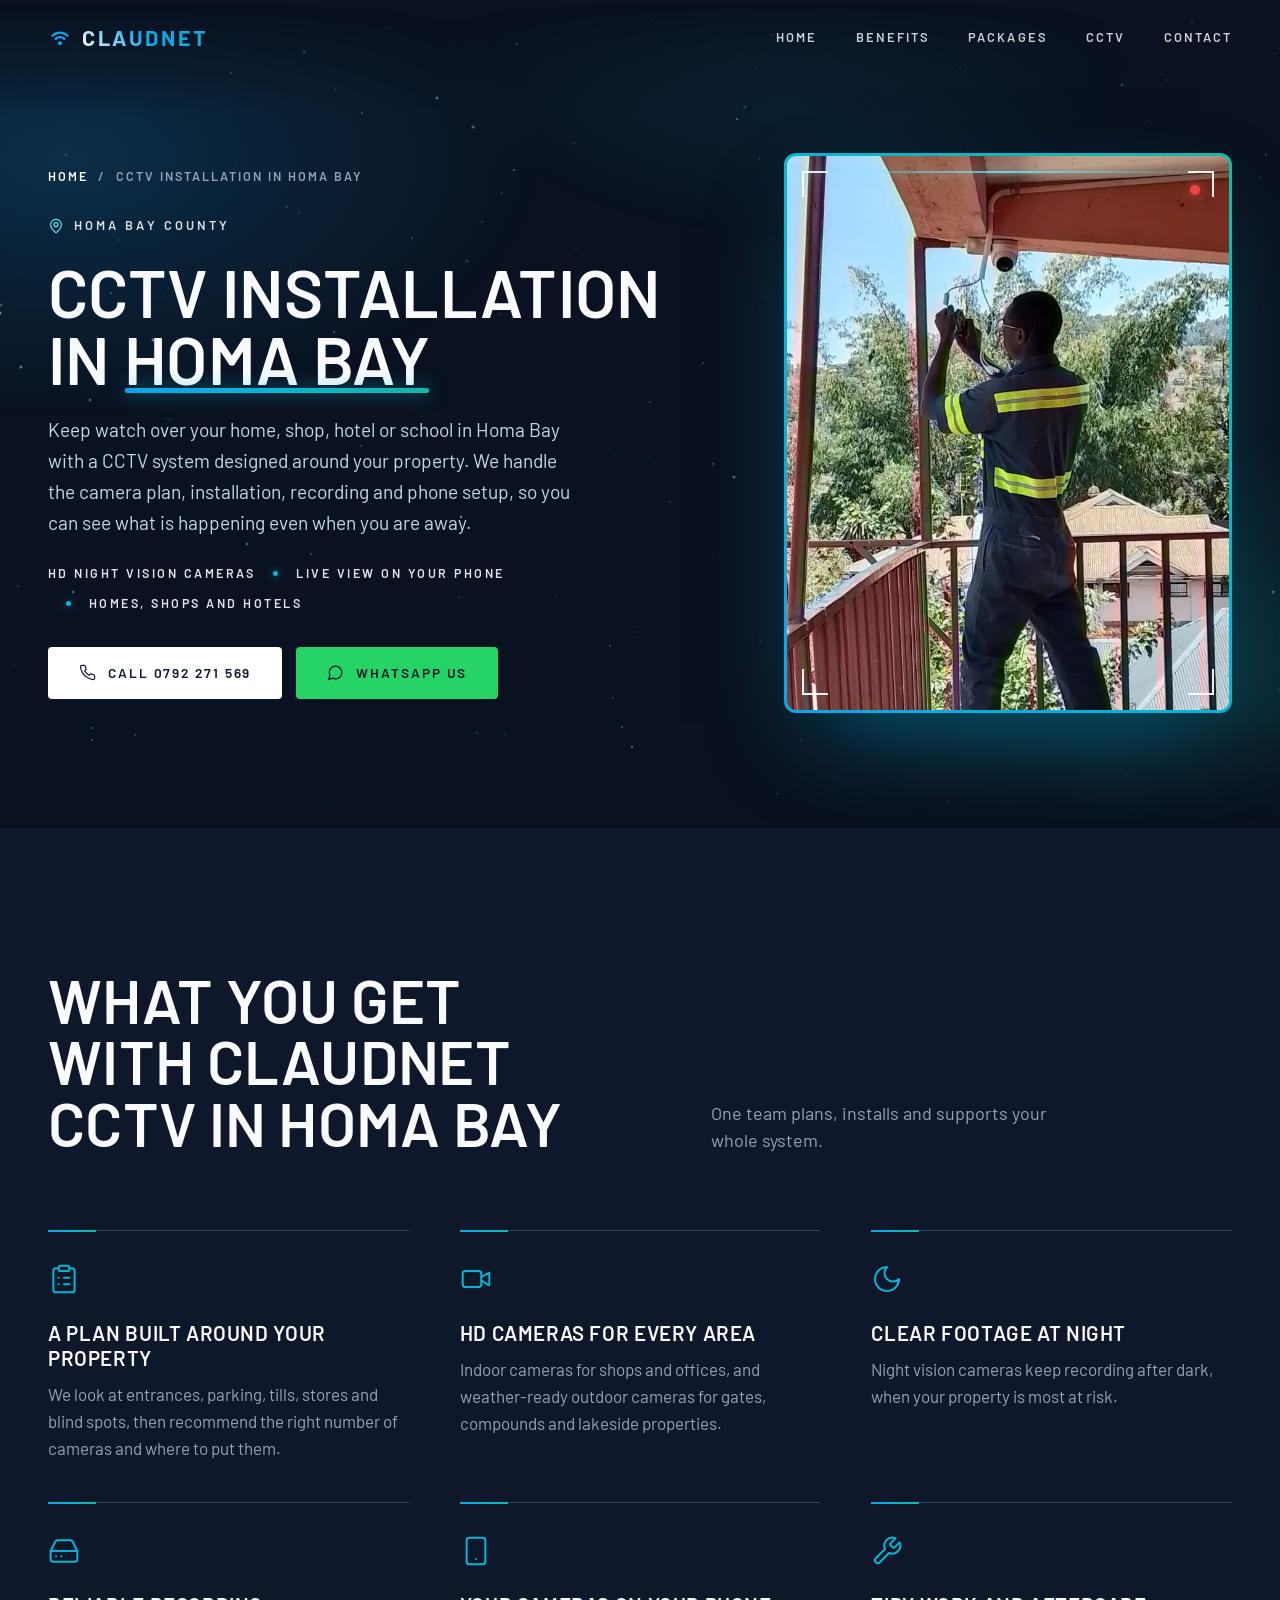
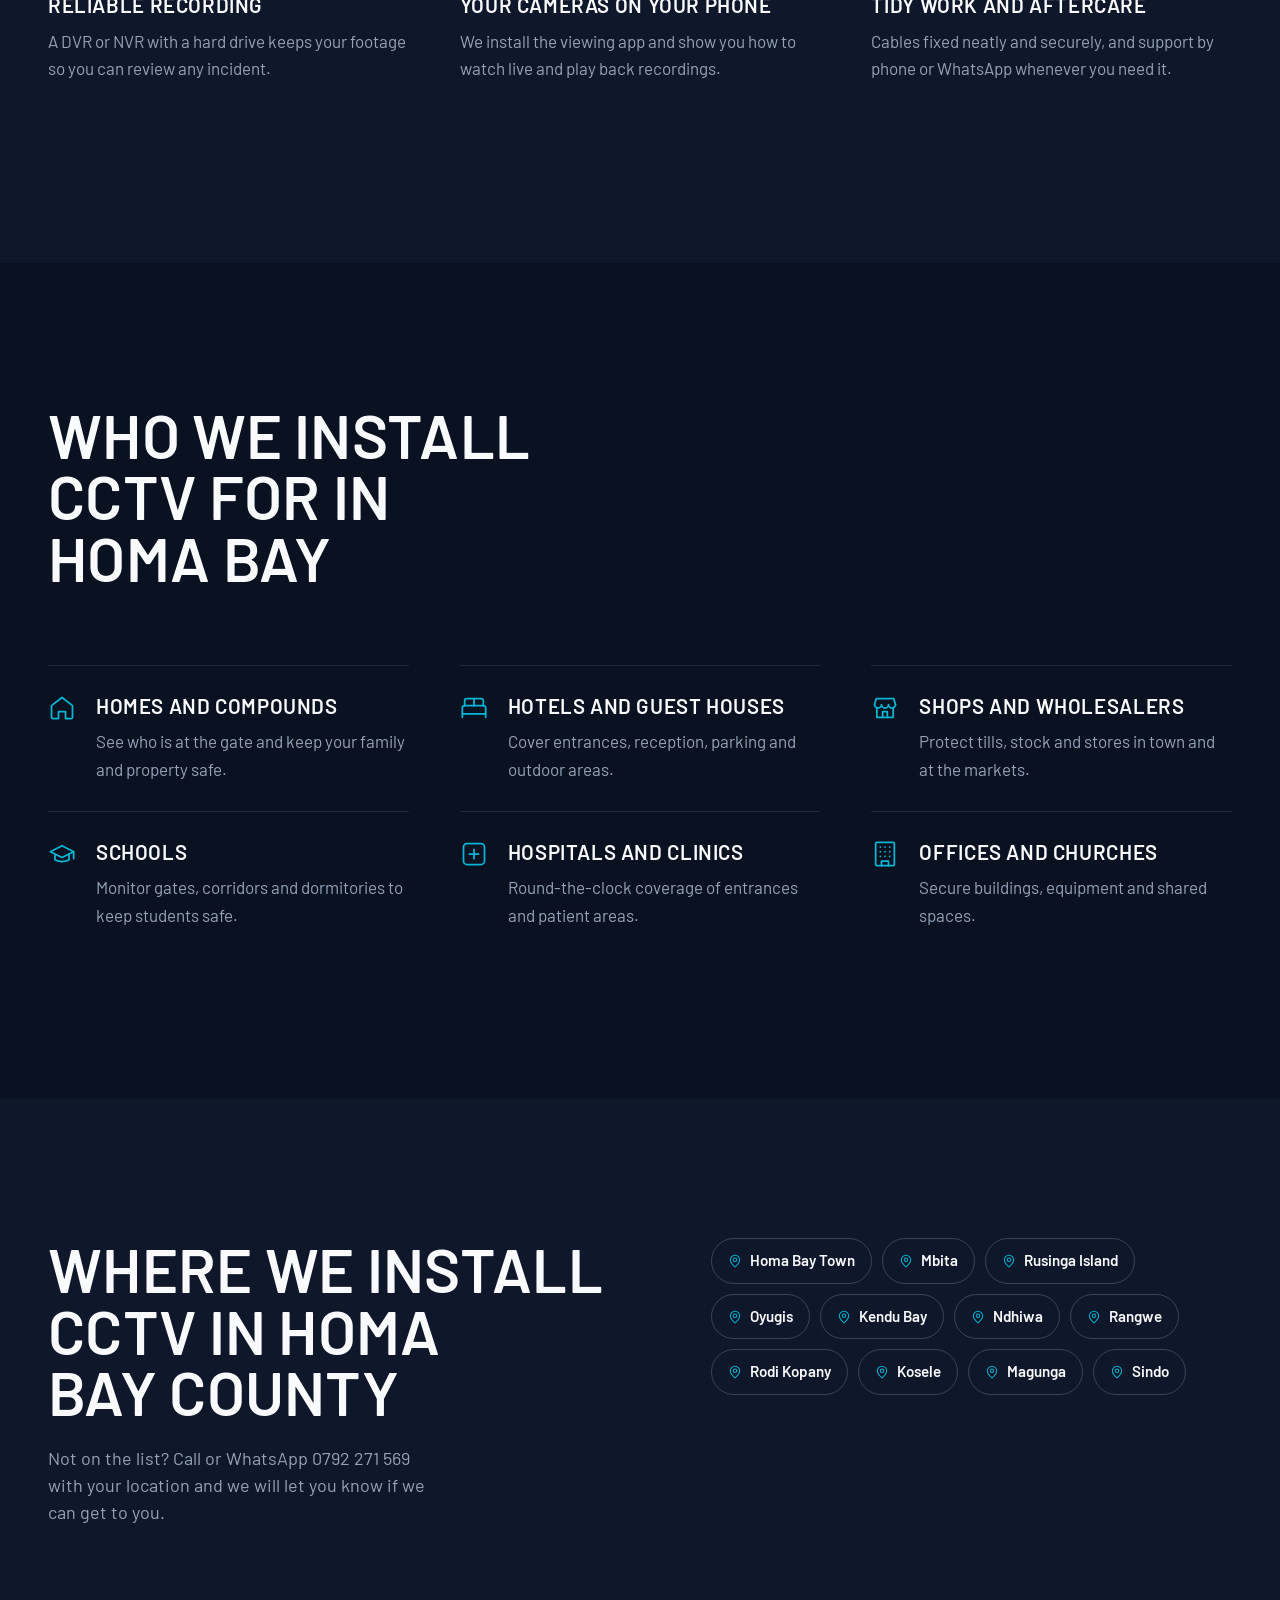
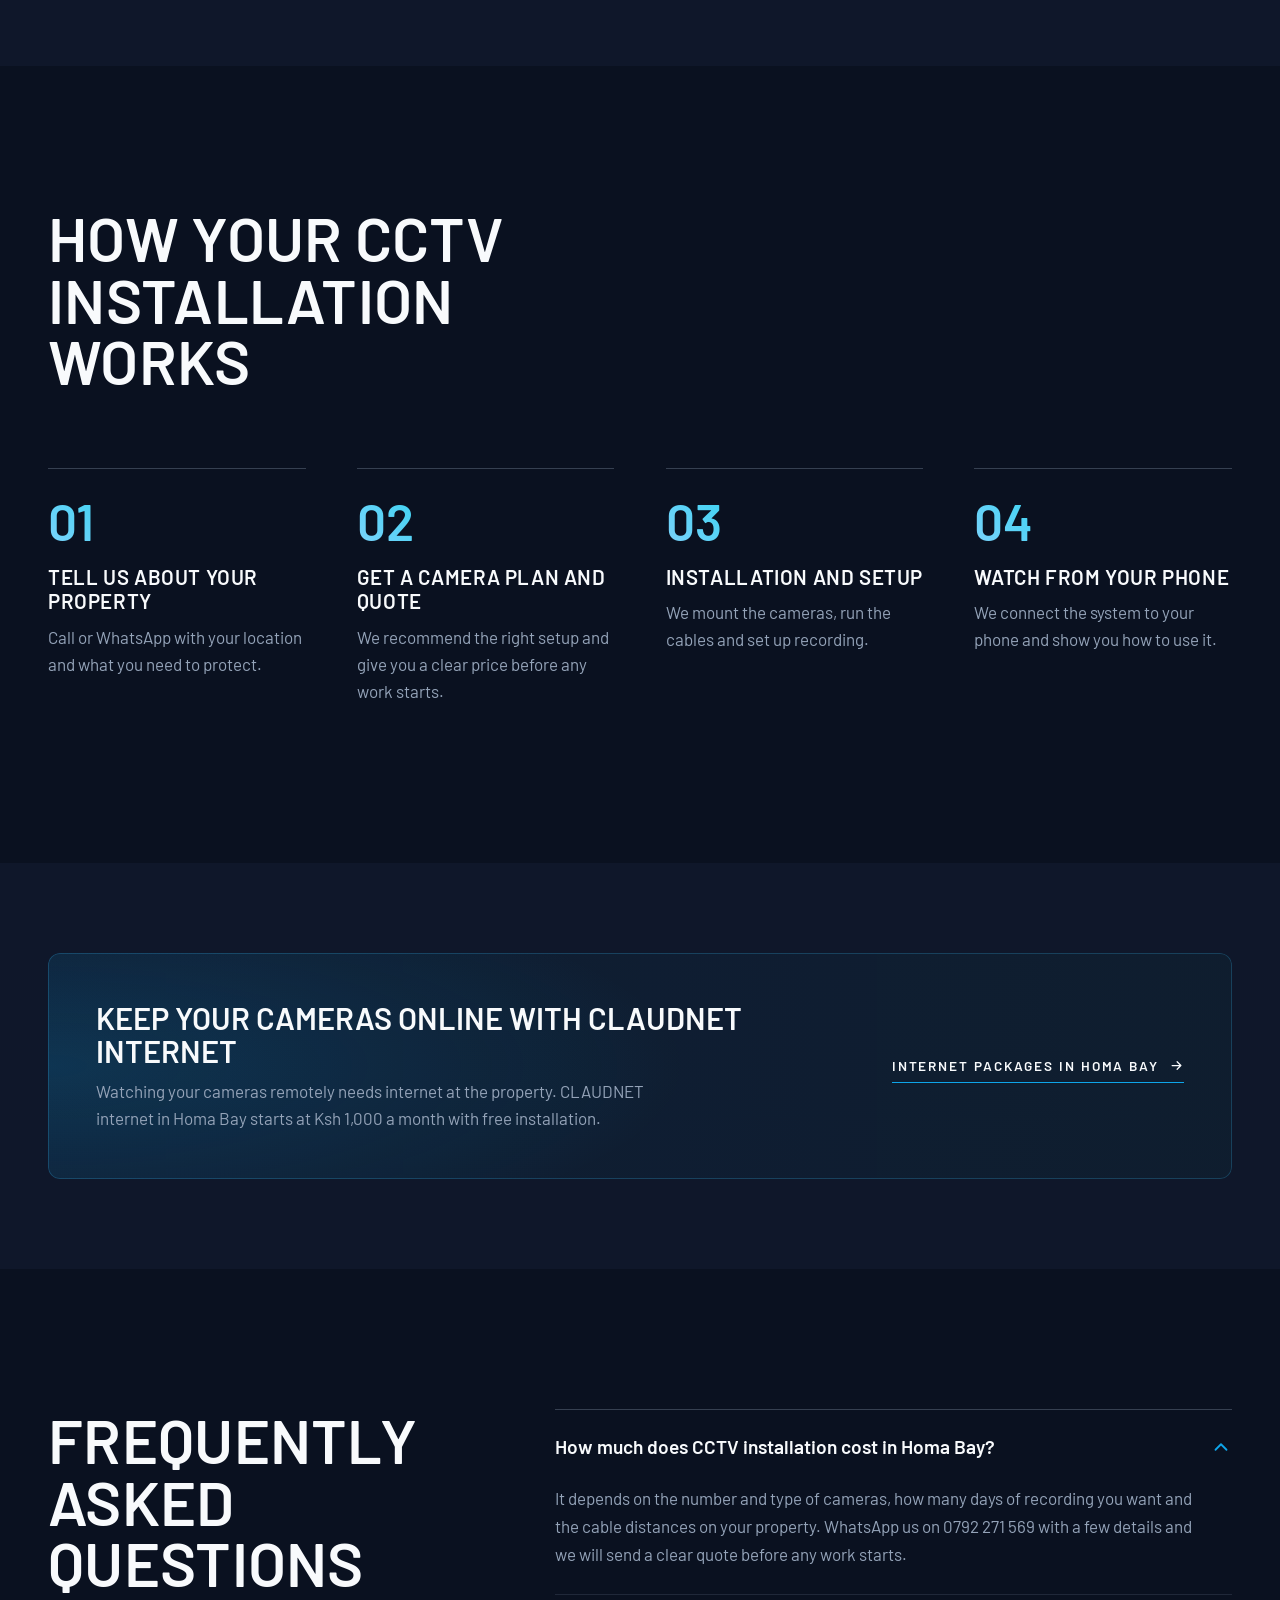
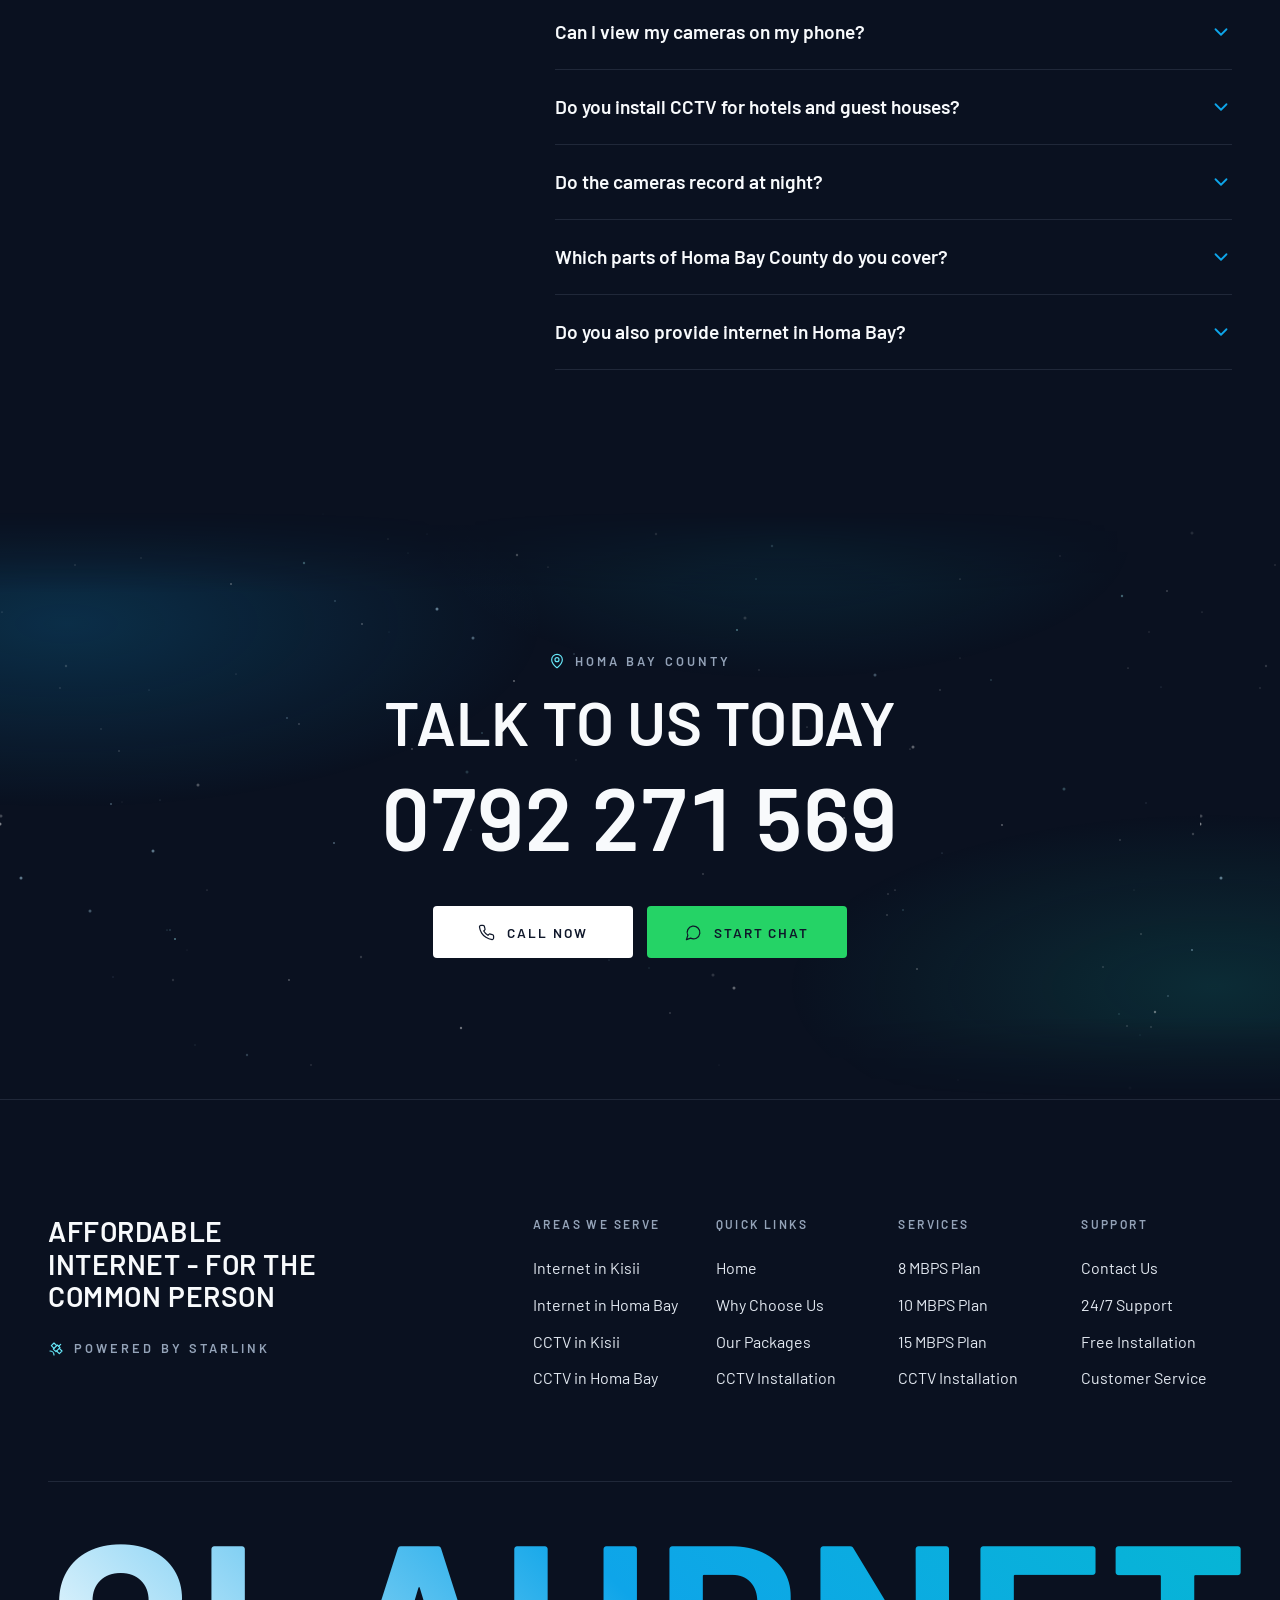
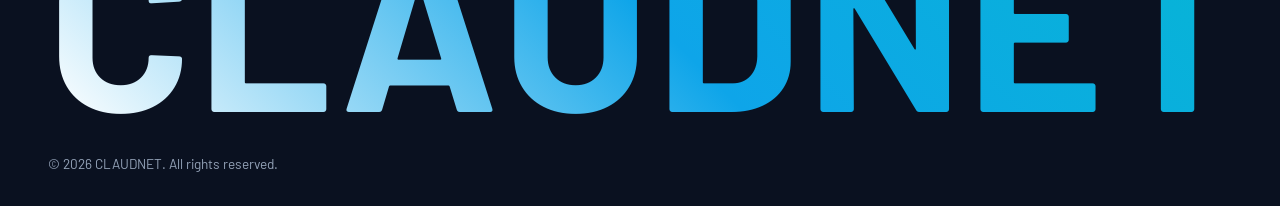
==== cctv-installation-homa-bay/index.html @ 0feb12d7 "seo" ====
<!DOCTYPE html>
<html lang="en-KE">
<head>
    <meta charset="UTF-8">
    <meta name="viewport" content="width=device-width, initial-scale=1.0">
    <title>CCTV Installation in Homa Bay | Homes &amp; Shops | CLAUDNET</title>
    <meta name="description" content="CCTV camera installation in Homa Bay Town, Mbita, Oyugis and across Homa Bay County. HD night vision cameras with live phone viewing. Call 0792 271 569.">
    <meta name="robots" content="index, follow, max-image-preview:large">
    <link rel="canonical" href="https://claudnet.com/cctv-installation-homa-bay/">

    <meta property="og:type" content="website">
    <meta property="og:site_name" content="CLAUDNET">
    <meta property="og:locale" content="en_KE">
    <meta property="og:url" content="https://claudnet.com/cctv-installation-homa-bay/">
    <meta property="og:title" content="CCTV Installation in Homa Bay | Homes &amp; Shops | CLAUDNET">
    <meta property="og:description" content="CCTV camera installation in Homa Bay Town, Mbita, Oyugis and across Homa Bay County. HD night vision cameras with live phone viewing. Call 0792 271 569.">
    <meta property="og:image" content="https://claudnet.com/images/og/cctv-homa-bay.jpg">
    <meta property="og:image:width" content="1200">
    <meta property="og:image:height" content="630">
    <meta name="twitter:card" content="summary_large_image">
    <meta name="twitter:title" content="CCTV Installation in Homa Bay | Homes &amp; Shops | CLAUDNET">
    <meta name="twitter:description" content="CCTV camera installation in Homa Bay Town, Mbita, Oyugis and across Homa Bay County. HD night vision cameras with live phone viewing. Call 0792 271 569.">
    <meta name="twitter:image" content="https://claudnet.com/images/og/cctv-homa-bay.jpg">

    <meta name="geo.region" content="KE">
    <meta name="geo.placename" content="Kisii, Kenya">
    <meta name="geo.position" content="-0.6773;34.7796">
    <meta name="ICBM" content="-0.6773, 34.7796">
    <meta name="theme-color" content="#0f172a">
    <meta name="format-detection" content="telephone=yes">
    <meta name="apple-mobile-web-app-title" content="CLAUDNET">
    <link rel="icon" href="/favicon.ico" sizes="48x48">
    <link rel="icon" href="/favicon.svg" type="image/svg+xml">
    <link rel="apple-touch-icon" href="/images/icons/apple-touch-icon.png">
    <link rel="manifest" href="/site.webmanifest">

    <link rel="preload" href="/fonts/barlow-500.woff2" as="font" type="font/woff2" crossorigin>
    <link rel="preload" href="/fonts/barlow-600.woff2" as="font" type="font/woff2" crossorigin>
    <link rel="preload" as="image" href="/images/install-cctv.webp" type="image/webp">
    <link rel="stylesheet" href="/styles.css">
    <script>document.documentElement.classList.add('js');</script>

    <script type="application/ld+json">
{
  "@context": "https://schema.org",
  "@graph": [
    {
      "@type": "WebSite",
      "@id": "https://claudnet.com/#website",
      "url": "https://claudnet.com/",
      "name": "CLAUDNET",
      "inLanguage": "en-KE",
      "publisher": {
        "@id": "https://claudnet.com/#business"
      }
    },
    {
      "@type": "LocalBusiness",
      "@id": "https://claudnet.com/#business",
      "name": "CLAUDNET",
      "additionalType": "https://en.wikipedia.org/wiki/Internet_service_provider",
      "description": "Affordable internet service provider and CCTV installer serving Kisii County and Homa Bay County, Kenya. Home and business internet from Ksh 1,000 a month with free installation, powered by Starlink.",
      "url": "https://claudnet.com/",
      "logo": "https://claudnet.com/images/icons/icon-512.png",
      "image": [
        "https://claudnet.com/images/og/home.jpg",
        "https://claudnet.com/images/install-rooftop.webp",
        "https://claudnet.com/images/install-cctv.webp"
      ],
      "telephone": "+254792271569",
      "priceRange": "KSh 1,000 - KSh 2,000",
      "currenciesAccepted": "KES",
      "address": {
        "@type": "PostalAddress",
        "streetAddress": "Kisii Town",
        "addressLocality": "Kisii",
        "addressRegion": "Kisii County",
        "postalCode": "40200",
        "addressCountry": "KE"
      },
      "geo": {
        "@type": "GeoCoordinates",
        "latitude": -0.6773,
        "longitude": 34.7796
      },
      "openingHoursSpecification": [
        {
          "@type": "OpeningHoursSpecification",
          "dayOfWeek": [
            "Monday",
            "Tuesday",
            "Wednesday",
            "Thursday",
            "Friday",
            "Saturday",
            "Sunday"
          ],
          "opens": "00:00",
          "closes": "23:59"
        }
      ],
      "areaServed": [
        {
          "@type": "AdministrativeArea",
          "name": "Kisii County"
        },
        {
          "@type": "AdministrativeArea",
          "name": "Homa Bay County"
        },
        {
          "@type": "City",
          "name": "Kisii",
          "containedInPlace": {
            "@type": "AdministrativeArea",
            "name": "Kisii County"
          }
        },
        {
          "@type": "City",
          "name": "Suneka",
          "containedInPlace": {
            "@type": "AdministrativeArea",
            "name": "Kisii County"
          }
        },
        {
          "@type": "City",
          "name": "Keroka",
          "containedInPlace": {
            "@type": "AdministrativeArea",
            "name": "Kisii County"
          }
        },
        {
          "@type": "City",
          "name": "Ogembo",
          "containedInPlace": {
            "@type": "AdministrativeArea",
            "name": "Kisii County"
          }
        },
        {
          "@type": "City",
          "name": "Nyamache",
          "containedInPlace": {
            "@type": "AdministrativeArea",
            "name": "Kisii County"
          }
        },
        {
          "@type": "City",
          "name": "Marani",
          "containedInPlace": {
            "@type": "AdministrativeArea",
            "name": "Kisii County"
          }
        },
        {
          "@type": "City",
          "name": "Tabaka",
          "containedInPlace": {
            "@type": "AdministrativeArea",
            "name": "Kisii County"
          }
        },
        {
          "@type": "City",
          "name": "Homa Bay",
          "containedInPlace": {
            "@type": "AdministrativeArea",
            "name": "Homa Bay County"
          }
        },
        {
          "@type": "City",
          "name": "Mbita",
          "containedInPlace": {
            "@type": "AdministrativeArea",
            "name": "Homa Bay County"
          }
        },
        {
          "@type": "City",
          "name": "Oyugis",
          "containedInPlace": {
            "@type": "AdministrativeArea",
            "name": "Homa Bay County"
          }
        },
        {
          "@type": "City",
          "name": "Kendu Bay",
          "containedInPlace": {
            "@type": "AdministrativeArea",
            "name": "Homa Bay County"
          }
        },
        {
          "@type": "City",
          "name": "Ndhiwa",
          "containedInPlace": {
            "@type": "AdministrativeArea",
            "name": "Homa Bay County"
          }
        },
        {
          "@type": "City",
          "name": "Rangwe",
          "containedInPlace": {
            "@type": "AdministrativeArea",
            "name": "Homa Bay County"
          }
        }
      ],
      "contactPoint": {
        "@type": "ContactPoint",
        "telephone": "+254792271569",
        "contactType": "customer service",
        "areaServed": "KE",
        "availableLanguage": [
          "English",
          "Swahili"
        ]
      },
      "knowsAbout": [
        "Internet service",
        "WiFi installation",
        "Starlink",
        "CCTV installation",
        "Security cameras"
      ],
      "hasOfferCatalog": {
        "@type": "OfferCatalog",
        "name": "CLAUDNET services",
        "itemListElement": [
          {
            "@type": "Offer",
            "price": "1000",
            "priceCurrency": "KES",
            "priceSpecification": {
              "@type": "UnitPriceSpecification",
              "price": "1000",
              "priceCurrency": "KES",
              "unitText": "MONTH"
            },
            "itemOffered": {
              "@type": "Service",
              "name": "8 Mbps home and business internet",
              "serviceType": "Internet service"
            }
          },
          {
            "@type": "Offer",
            "price": "1500",
            "priceCurrency": "KES",
            "priceSpecification": {
              "@type": "UnitPriceSpecification",
              "price": "1500",
              "priceCurrency": "KES",
              "unitText": "MONTH"
            },
            "itemOffered": {
              "@type": "Service",
              "name": "10 Mbps home and business internet",
              "serviceType": "Internet service"
            }
          },
          {
            "@type": "Offer",
            "price": "2000",
            "priceCurrency": "KES",
            "priceSpecification": {
              "@type": "UnitPriceSpecification",
              "price": "2000",
              "priceCurrency": "KES",
              "unitText": "MONTH"
            },
            "itemOffered": {
              "@type": "Service",
              "name": "15 Mbps home and business internet",
              "serviceType": "Internet service"
            }
          },
          {
            "@type": "Offer",
            "itemOffered": {
              "@type": "Service",
              "name": "CCTV installation",
              "serviceType": "CCTV installation",
              "url": "https://claudnet.com/cctv-installation-kisii/"
            }
          }
        ]
      }
    },
    {
      "@type": "WebPage",
      "@id": "https://claudnet.com/cctv-installation-homa-bay/#webpage",
      "url": "https://claudnet.com/cctv-installation-homa-bay/",
      "name": "CCTV Installation in Homa Bay | Homes & Shops | CLAUDNET",
      "description": "CCTV camera installation in Homa Bay Town, Mbita, Oyugis and across Homa Bay County. HD night vision cameras with live phone viewing. Call 0792 271 569.",
      "isPartOf": {
        "@id": "https://claudnet.com/#website"
      },
      "about": {
        "@id": "https://claudnet.com/cctv-installation-homa-bay/#service"
      },
      "inLanguage": "en-KE",
      "primaryImageOfPage": "https://claudnet.com/images/install-cctv.webp",
      "breadcrumb": {
        "@id": "https://claudnet.com/cctv-installation-homa-bay/#breadcrumb"
      }
    },
    {
      "@type": "BreadcrumbList",
      "@id": "https://claudnet.com/cctv-installation-homa-bay/#breadcrumb",
      "itemListElement": [
        {
          "@type": "ListItem",
          "position": 1,
          "name": "Home",
          "item": "https://claudnet.com/"
        },
        {
          "@type": "ListItem",
          "position": 2,
          "name": "CCTV Installation in Homa Bay",
          "item": "https://claudnet.com/cctv-installation-homa-bay/"
        }
      ]
    },
    {
      "@type": "Service",
      "@id": "https://claudnet.com/cctv-installation-homa-bay/#service",
      "name": "CCTV Installation in Homa Bay",
      "serviceType": "CCTV installation",
      "provider": {
        "@id": "https://claudnet.com/#business"
      },
      "url": "https://claudnet.com/cctv-installation-homa-bay/",
      "description": "CCTV camera installation in Homa Bay Town, Mbita, Oyugis and across Homa Bay County. HD night vision cameras with live phone viewing. Call 0792 271 569.",
      "areaServed": [
        {
          "@type": "AdministrativeArea",
          "name": "Homa Bay County"
        },
        {
          "@type": "City",
          "name": "Homa Bay Town",
          "containedInPlace": {
            "@type": "AdministrativeArea",
            "name": "Homa Bay County"
          }
        },
        {
          "@type": "City",
          "name": "Mbita",
          "containedInPlace": {
            "@type": "AdministrativeArea",
            "name": "Homa Bay County"
          }
        },
        {
          "@type": "City",
          "name": "Rusinga Island",
          "containedInPlace": {
            "@type": "AdministrativeArea",
            "name": "Homa Bay County"
          }
        },
        {
          "@type": "City",
          "name": "Oyugis",
          "containedInPlace": {
            "@type": "AdministrativeArea",
            "name": "Homa Bay County"
          }
        },
        {
          "@type": "City",
          "name": "Kendu Bay",
          "containedInPlace": {
            "@type": "AdministrativeArea",
            "name": "Homa Bay County"
          }
        },
        {
          "@type": "City",
          "name": "Ndhiwa",
          "containedInPlace": {
            "@type": "AdministrativeArea",
            "name": "Homa Bay County"
          }
        },
        {
          "@type": "City",
          "name": "Rangwe",
          "containedInPlace": {
            "@type": "AdministrativeArea",
            "name": "Homa Bay County"
          }
        },
        {
          "@type": "City",
          "name": "Rodi Kopany",
          "containedInPlace": {
            "@type": "AdministrativeArea",
            "name": "Homa Bay County"
          }
        },
        {
          "@type": "City",
          "name": "Kosele",
          "containedInPlace": {
            "@type": "AdministrativeArea",
            "name": "Homa Bay County"
          }
        },
        {
          "@type": "City",
          "name": "Magunga",
          "containedInPlace": {
            "@type": "AdministrativeArea",
            "name": "Homa Bay County"
          }
        },
        {
          "@type": "City",
          "name": "Sindo",
          "containedInPlace": {
            "@type": "AdministrativeArea",
            "name": "Homa Bay County"
          }
        }
      ]
    },
    {
      "@type": "FAQPage",
      "mainEntity": [
        {
          "@type": "Question",
          "name": "How much does CCTV installation cost in Homa Bay?",
          "acceptedAnswer": {
            "@type": "Answer",
            "text": "It depends on the number and type of cameras, how many days of recording you want and the cable distances on your property. WhatsApp us on 0792 271 569 with a few details and we will send a clear quote before any work starts."
          }
        },
        {
          "@type": "Question",
          "name": "Can I view my cameras on my phone?",
          "acceptedAnswer": {
            "@type": "Answer",
            "text": "Yes. We set up the viewing app and show you how to watch live and replay footage. You need internet at the property, and CLAUDNET internet in Homa Bay starts at Ksh 1,000 a month."
          }
        },
        {
          "@type": "Question",
          "name": "Do you install CCTV for hotels and guest houses?",
          "acceptedAnswer": {
            "@type": "Answer",
            "text": "Yes. We install CCTV for hotels, guest houses, shops, schools, clinics, churches, offices and homes across Homa Bay County."
          }
        },
        {
          "@type": "Question",
          "name": "Do the cameras record at night?",
          "acceptedAnswer": {
            "@type": "Answer",
            "text": "Yes. We install night vision cameras so your property is covered after dark."
          }
        },
        {
          "@type": "Question",
          "name": "Which parts of Homa Bay County do you cover?",
          "acceptedAnswer": {
            "@type": "Answer",
            "text": "We install in Homa Bay Town and across the county, including Mbita, Rusinga Island, Oyugis, Kendu Bay, Ndhiwa and Rangwe. Call 0792 271 569 to confirm we can reach your location."
          }
        },
        {
          "@type": "Question",
          "name": "Do you also provide internet in Homa Bay?",
          "acceptedAnswer": {
            "@type": "Answer",
            "text": "Yes. We provide home and business internet in Homa Bay from Ksh 1,000 a month with free installation."
          }
        }
      ]
    }
  ]
}
    </script>
</head>
<body class="subpage">
    <!-- Icon sprite -->
    <svg class="sprite" aria-hidden="true" focusable="false">
        <symbol id="i-signal" viewBox="0 0 32 32"><circle cx="16" cy="23" r="2.7" fill="currentColor"/><path d="M10.3 17.2a8 8 0 0 1 11.4 0M6 12.9a14 14 0 0 1 20 0" fill="none" stroke="currentColor" stroke-width="3" stroke-linecap="round"/></symbol>
        <symbol id="i-satellite" viewBox="0 0 24 24"><g fill="none" stroke="currentColor" stroke-width="1.75" stroke-linecap="round" stroke-linejoin="round"><path d="M13 7 9 3 5 7l4 4"/><path d="m17 11 4 4-4 4-4-4"/><path d="m8 12 4 4 6-6-4-4Z"/><path d="m16 8 3-3"/><path d="M9 21a6 6 0 0 0-6-6"/></g></symbol>
        <symbol id="i-users" viewBox="0 0 24 24"><g fill="none" stroke="currentColor" stroke-width="1.5" stroke-linecap="round" stroke-linejoin="round"><path d="M16 21v-2a4 4 0 0 0-4-4H6a4 4 0 0 0-4 4v2"/><circle cx="9" cy="7" r="4"/><path d="M22 21v-2a4 4 0 0 0-3-3.87"/><path d="M16 3.13a4 4 0 0 1 0 7.75"/></g></symbol>
        <symbol id="i-wallet" viewBox="0 0 24 24"><g fill="none" stroke="currentColor" stroke-width="1.5" stroke-linecap="round" stroke-linejoin="round"><path d="M19 7V4a1 1 0 0 0-1-1H5a2 2 0 0 0 0 4h15a1 1 0 0 1 1 1v4h-3a2 2 0 0 0 0 4h3a1 1 0 0 0 1-1v-2a1 1 0 0 0-1-1"/><path d="M3 5v14a2 2 0 0 0 2 2h15a1 1 0 0 0 1-1v-4"/></g></symbol>
        <symbol id="i-wrench" viewBox="0 0 24 24"><path d="M14.7 6.3a1 1 0 0 0 0 1.4l1.6 1.6a1 1 0 0 0 1.4 0l3.77-3.77a6 6 0 0 1-7.94 7.94l-6.91 6.91a2.12 2.12 0 0 1-3-3l6.91-6.91a6 6 0 0 1 7.94-7.94l-3.76 3.76z" fill="none" stroke="currentColor" stroke-width="1.5" stroke-linecap="round" stroke-linejoin="round"/></symbol>
        <symbol id="i-shield" viewBox="0 0 24 24"><g fill="none" stroke="currentColor" stroke-width="1.75" stroke-linecap="round" stroke-linejoin="round"><path d="M20 13c0 5-3.5 7.5-7.66 8.95a1 1 0 0 1-.67-.01C7.5 20.5 4 18 4 13V6a1 1 0 0 1 1-1c2 0 4.5-1.2 6.24-2.72a1.17 1.17 0 0 1 1.52 0C14.51 3.81 17 5 19 5a1 1 0 0 1 1 1z"/><path d="m9 12 2 2 4-4"/></g></symbol>
        <symbol id="i-check" viewBox="0 0 24 24"><path d="M20 6 9 17l-5-5" fill="none" stroke="currentColor" stroke-width="2.25" stroke-linecap="round" stroke-linejoin="round"/></symbol>
        <symbol id="i-arrow" viewBox="0 0 24 24"><path d="M5 12h14M13 6l6 6-6 6" fill="none" stroke="currentColor" stroke-width="2" stroke-linecap="round" stroke-linejoin="round"/></symbol>
        <symbol id="i-phone" viewBox="0 0 24 24"><path d="M22 16.92v3a2 2 0 0 1-2.18 2 19.79 19.79 0 0 1-8.63-3.07 19.5 19.5 0 0 1-6-6 19.79 19.79 0 0 1-3.07-8.67A2 2 0 0 1 4.11 2h3a2 2 0 0 1 2 1.72 12.84 12.84 0 0 0 .7 2.81 2 2 0 0 1-.45 2.11L8.09 9.91a16 16 0 0 0 6 6l1.27-1.27a2 2 0 0 1 2.11-.45 12.84 12.84 0 0 0 2.81.7A2 2 0 0 1 22 16.92z" fill="none" stroke="currentColor" stroke-width="1.75" stroke-linecap="round" stroke-linejoin="round"/></symbol>
        <symbol id="i-chat" viewBox="0 0 24 24"><path d="M7.9 20A9 9 0 1 0 4 16.1L2 22Z" fill="none" stroke="currentColor" stroke-width="1.75" stroke-linecap="round" stroke-linejoin="round"/></symbol>
        <symbol id="i-clock" viewBox="0 0 24 24"><g fill="none" stroke="currentColor" stroke-width="1.75" stroke-linecap="round" stroke-linejoin="round"><circle cx="12" cy="12" r="10"/><path d="M12 6v6l4 2"/></g></symbol>
        <symbol id="i-pin" viewBox="0 0 24 24"><g fill="none" stroke="currentColor" stroke-width="1.75" stroke-linecap="round" stroke-linejoin="round"><path d="M20 10c0 4.99-5.54 10.19-7.4 11.8a1 1 0 0 1-1.2 0C9.54 20.19 4 14.99 4 10a8 8 0 0 1 16 0"/><circle cx="12" cy="10" r="3"/></g></symbol>
        <symbol id="i-video" viewBox="0 0 24 24"><g fill="none" stroke="currentColor" stroke-width="1.5" stroke-linecap="round" stroke-linejoin="round"><path d="m16 13 5.2 3.5a.5.5 0 0 0 .8-.4V7.9a.5.5 0 0 0-.8-.4L16 10.5"/><rect x="2" y="6" width="14" height="12" rx="2"/></g></symbol>
        <symbol id="i-moon" viewBox="0 0 24 24"><path d="M12 3a6 6 0 0 0 9 9 9 9 0 1 1-9-9Z" fill="none" stroke="currentColor" stroke-width="1.5" stroke-linecap="round" stroke-linejoin="round"/></symbol>
        <symbol id="i-drive" viewBox="0 0 24 24"><g fill="none" stroke="currentColor" stroke-width="1.5" stroke-linecap="round" stroke-linejoin="round"><path d="M22 12H2"/><path d="M5.45 5.11 2 12v6a2 2 0 0 0 2 2h16a2 2 0 0 0 2-2v-6l-3.45-6.89A2 2 0 0 0 16.76 4H7.24a2 2 0 0 0-1.79 1.11z"/><path d="M6 16h.01M10 16h.01"/></g></symbol>
        <symbol id="i-phone-screen" viewBox="0 0 24 24"><g fill="none" stroke="currentColor" stroke-width="1.5" stroke-linecap="round" stroke-linejoin="round"><rect x="5" y="2" width="14" height="20" rx="2"/><path d="M12 18h.01"/></g></symbol>
        <symbol id="i-clipboard" viewBox="0 0 24 24"><g fill="none" stroke="currentColor" stroke-width="1.5" stroke-linecap="round" stroke-linejoin="round"><rect x="8" y="2" width="8" height="4" rx="1"/><path d="M16 4h2a2 2 0 0 1 2 2v14a2 2 0 0 1-2 2H6a2 2 0 0 1-2-2V6a2 2 0 0 1 2-2h2"/><path d="M12 11h4M12 16h4M8 11h.01M8 16h.01"/></g></symbol>
        <symbol id="i-home" viewBox="0 0 24 24"><g fill="none" stroke="currentColor" stroke-width="1.5" stroke-linecap="round" stroke-linejoin="round"><path d="M3 10 12 3l9 7v10a1 1 0 0 1-1 1h-5v-6H9v6H4a1 1 0 0 1-1-1z"/></g></symbol>
        <symbol id="i-store" viewBox="0 0 24 24"><g fill="none" stroke="currentColor" stroke-width="1.5" stroke-linecap="round" stroke-linejoin="round"><path d="M3 9l1.5-5h15L21 9"/><path d="M3 9a3 3 0 0 0 6 0 3 3 0 0 0 6 0 3 3 0 0 0 6 0"/><path d="M5 11.5V20h14v-8.5"/><path d="M10 20v-5h4v5"/></g></symbol>
        <symbol id="i-school" viewBox="0 0 24 24"><g fill="none" stroke="currentColor" stroke-width="1.5" stroke-linecap="round" stroke-linejoin="round"><path d="M22 10 12 5 2 10l10 5 10-5z"/><path d="M6 12v5c3 2 9 2 12 0v-5"/><path d="M22 10v6"/></g></symbol>
        <symbol id="i-church" viewBox="0 0 24 24"><g fill="none" stroke="currentColor" stroke-width="1.5" stroke-linecap="round" stroke-linejoin="round"><path d="M12 2v6M9.5 4.5h5"/><path d="M5 22V12l7-4 7 4v10"/><path d="M10 22v-5a2 2 0 0 1 4 0v5"/><path d="M3 22h18"/></g></symbol>
        <symbol id="i-plus" viewBox="0 0 24 24"><g fill="none" stroke="currentColor" stroke-width="1.5" stroke-linecap="round" stroke-linejoin="round"><rect x="3" y="3" width="18" height="18" rx="3"/><path d="M12 8v8M8 12h8"/></g></symbol>
        <symbol id="i-building" viewBox="0 0 24 24"><g fill="none" stroke="currentColor" stroke-width="1.5" stroke-linecap="round" stroke-linejoin="round"><rect x="4" y="2" width="16" height="20" rx="1"/><path d="M9 22v-4h6v4"/><path d="M8 6h.01M12 6h.01M16 6h.01M8 10h.01M12 10h.01M16 10h.01M8 14h.01M12 14h.01M16 14h.01"/></g></symbol>
        <symbol id="i-bed" viewBox="0 0 24 24"><g fill="none" stroke="currentColor" stroke-width="1.5" stroke-linecap="round" stroke-linejoin="round"><path d="M2 20v-8a2 2 0 0 1 2-2h16a2 2 0 0 1 2 2v8"/><path d="M4 10V6a2 2 0 0 1 2-2h12a2 2 0 0 1 2 2v4"/><path d="M12 4v6"/><path d="M2 17h20"/></g></symbol>
        <symbol id="i-chevron" viewBox="0 0 24 24"><path d="m6 9 6 6 6-6" fill="none" stroke="currentColor" stroke-width="2" stroke-linecap="round" stroke-linejoin="round"/></symbol>
    </svg>

    <!-- Navigation -->
    <header class="nav" id="nav">
        <div class="wrap nav-inner">
            <a class="brand" href="/" aria-label="CLAUDNET home">
                <svg class="brand-mark" aria-hidden="true"><use href="#i-signal"/></svg>
                <span class="logo-text">CLAUD<span>NET</span></span>
            </a>
            <nav class="nav-links" id="navLinks" aria-label="Main">
                <a href="/">Home</a>
                <a href="/#benefits">Benefits</a>
                <a href="/#packages">Packages</a>
                <a href="/#cctv">CCTV</a>
                <a href="/#contact">Contact</a>
            </nav>
            <button class="hamburger" id="hamburger" type="button" aria-label="Menu" aria-controls="navLinks" aria-expanded="false">
                <span></span>
                <span></span>
            </button>
        </div>
    </header>

    <main>
        <section class="page-hero">
            <div class="packages-sky" aria-hidden="true"></div>
            <div class="wrap page-hero-grid">
                <div class="page-hero-copy">
                    <nav class="crumbs" aria-label="Breadcrumb">
                        <a href="/">Home</a>
                        <span aria-hidden="true">/</span>
                        <span aria-current="page">CCTV Installation in Homa Bay</span>
                    </nav>
                    <p class="eyebrow"><svg aria-hidden="true"><use href="#i-pin"/></svg><span>Homa Bay County</span></p>
                    <h1 class="page-title">CCTV Installation in <span class="place">Homa Bay</span></h1>
                    <p class="page-lead">Keep watch over your home, shop, hotel or school in Homa Bay with a CCTV system designed around your property. We handle the camera plan, installation, recording and phone setup, so you can see what is happening even when you are away.</p>
                    <ul class="hero-claims">
                    <li>HD night vision cameras</li>
                    <li>Live view on your phone</li>
                    <li>Homes, shops and hotels</li>
                    </ul>
                    <div class="hero-actions">
                        <a href="tel:+254792271569" class="btn btn--light"><svg aria-hidden="true"><use href="#i-phone"/></svg><span>Call 0792 271 569</span></a>
                        <button class="btn btn--wa" type="button" onclick="contactWhatsApp('CCTV Installation in Homa Bay')"><svg aria-hidden="true"><use href="#i-chat"/></svg><span>WhatsApp Us</span></button>
                    </div>
                </div>
                <figure class="page-hero-photo">
                    <img src="/images/install-cctv.webp" alt="CLAUDNET technician mounting a CCTV dome camera on a balcony" width="720" height="900" fetchpriority="high" decoding="async">
                    <span class="viewfinder" aria-hidden="true"><i class="rec"></i></span>
                </figure>
            </div>
        </section>

        <section class="section section--base">
            <div class="wrap">
                <div class="section-head" data-reveal>
                    <h2 class="section-title">What you get with CLAUDNET CCTV in Homa Bay</h2>
                    <p class="section-lede">One team plans, installs and supports your whole system.</p>
                </div>
                <ul class="feature-grid">
                    <li class="feature" data-reveal style="--d:0">
                        <svg class="feature-icon" aria-hidden="true"><use href="#i-clipboard"/></svg>
                        <h3>A plan built around your property</h3>
                        <p>We look at entrances, parking, tills, stores and blind spots, then recommend the right number of cameras and where to put them.</p>
                    </li>
                    <li class="feature" data-reveal style="--d:1">
                        <svg class="feature-icon" aria-hidden="true"><use href="#i-video"/></svg>
                        <h3>HD cameras for every area</h3>
                        <p>Indoor cameras for shops and offices, and weather-ready outdoor cameras for gates, compounds and lakeside properties.</p>
                    </li>
                    <li class="feature" data-reveal style="--d:2">
                        <svg class="feature-icon" aria-hidden="true"><use href="#i-moon"/></svg>
                        <h3>Clear footage at night</h3>
                        <p>Night vision cameras keep recording after dark, when your property is most at risk.</p>
                    </li>
                    <li class="feature" data-reveal style="--d:0">
                        <svg class="feature-icon" aria-hidden="true"><use href="#i-drive"/></svg>
                        <h3>Reliable recording</h3>
                        <p>A DVR or NVR with a hard drive keeps your footage so you can review any incident.</p>
                    </li>
                    <li class="feature" data-reveal style="--d:1">
                        <svg class="feature-icon" aria-hidden="true"><use href="#i-phone-screen"/></svg>
                        <h3>Your cameras on your phone</h3>
                        <p>We install the viewing app and show you how to watch live and play back recordings.</p>
                    </li>
                    <li class="feature" data-reveal style="--d:2">
                        <svg class="feature-icon" aria-hidden="true"><use href="#i-wrench"/></svg>
                        <h3>Tidy work and aftercare</h3>
                        <p>Cables fixed neatly and securely, and support by phone or WhatsApp whenever you need it.</p>
                    </li>
                </ul>
            </div>
        </section>

        <section class="section section--deep">
            <div class="wrap">
                <div class="section-head" data-reveal>
                    <h2 class="section-title">Who we install CCTV for in Homa Bay</h2>
                </div>
                <ul class="who-grid">
                    <li class="who-item" data-reveal style="--d:0">
                        <svg class="who-icon" aria-hidden="true"><use href="#i-home"/></svg>
                        <div><h3>Homes and compounds</h3><p>See who is at the gate and keep your family and property safe.</p></div>
                    </li>
                    <li class="who-item" data-reveal style="--d:1">
                        <svg class="who-icon" aria-hidden="true"><use href="#i-bed"/></svg>
                        <div><h3>Hotels and guest houses</h3><p>Cover entrances, reception, parking and outdoor areas.</p></div>
                    </li>
                    <li class="who-item" data-reveal style="--d:2">
                        <svg class="who-icon" aria-hidden="true"><use href="#i-store"/></svg>
                        <div><h3>Shops and wholesalers</h3><p>Protect tills, stock and stores in town and at the markets.</p></div>
                    </li>
                    <li class="who-item" data-reveal style="--d:0">
                        <svg class="who-icon" aria-hidden="true"><use href="#i-school"/></svg>
                        <div><h3>Schools</h3><p>Monitor gates, corridors and dormitories to keep students safe.</p></div>
                    </li>
                    <li class="who-item" data-reveal style="--d:1">
                        <svg class="who-icon" aria-hidden="true"><use href="#i-plus"/></svg>
                        <div><h3>Hospitals and clinics</h3><p>Round-the-clock coverage of entrances and patient areas.</p></div>
                    </li>
                    <li class="who-item" data-reveal style="--d:2">
                        <svg class="who-icon" aria-hidden="true"><use href="#i-building"/></svg>
                        <div><h3>Offices and churches</h3><p>Secure buildings, equipment and shared spaces.</p></div>
                    </li>
                </ul>
            </div>
        </section>

        <section class="section section--base">
            <div class="wrap split">
                <div data-reveal>
                    <h2 class="section-title">Where we install CCTV in Homa Bay County</h2>
                    <p class="section-lede split-lede">Not on the list? Call or WhatsApp 0792 271 569 with your location and we will let you know if we can get to you.</p>
                </div>
                <ul class="town-list" data-reveal style="--d:1">
                    <li><svg aria-hidden="true"><use href="#i-pin"/></svg>Homa Bay Town</li>
                    <li><svg aria-hidden="true"><use href="#i-pin"/></svg>Mbita</li>
                    <li><svg aria-hidden="true"><use href="#i-pin"/></svg>Rusinga Island</li>
                    <li><svg aria-hidden="true"><use href="#i-pin"/></svg>Oyugis</li>
                    <li><svg aria-hidden="true"><use href="#i-pin"/></svg>Kendu Bay</li>
                    <li><svg aria-hidden="true"><use href="#i-pin"/></svg>Ndhiwa</li>
                    <li><svg aria-hidden="true"><use href="#i-pin"/></svg>Rangwe</li>
                    <li><svg aria-hidden="true"><use href="#i-pin"/></svg>Rodi Kopany</li>
                    <li><svg aria-hidden="true"><use href="#i-pin"/></svg>Kosele</li>
                    <li><svg aria-hidden="true"><use href="#i-pin"/></svg>Magunga</li>
                    <li><svg aria-hidden="true"><use href="#i-pin"/></svg>Sindo</li>
                </ul>
            </div>
        </section>

        <section class="section section--deep">
            <div class="wrap">
                <div class="section-head" data-reveal>
                    <h2 class="section-title">How your CCTV installation works</h2>
                </div>
                <ol class="steps steps--4">
                    <li class="step" data-reveal style="--d:0">
                        <span class="step-n" aria-hidden="true">01</span>
                        <h3>Tell us about your property</h3>
                        <p>Call or WhatsApp with your location and what you need to protect.</p>
                    </li>
                    <li class="step" data-reveal style="--d:1">
                        <span class="step-n" aria-hidden="true">02</span>
                        <h3>Get a camera plan and quote</h3>
                        <p>We recommend the right setup and give you a clear price before any work starts.</p>
                    </li>
                    <li class="step" data-reveal style="--d:2">
                        <span class="step-n" aria-hidden="true">03</span>
                        <h3>Installation and setup</h3>
                        <p>We mount the cameras, run the cables and set up recording.</p>
                    </li>
                    <li class="step" data-reveal style="--d:3">
                        <span class="step-n" aria-hidden="true">04</span>
                        <h3>Watch from your phone</h3>
                        <p>We connect the system to your phone and show you how to use it.</p>
                    </li>
                </ol>
            </div>
        </section>

        <section class="section section--base xsell">
            <div class="wrap xsell-inner" data-reveal>
                <div>
                    <h2 class="xsell-title">Keep your cameras online with CLAUDNET internet</h2>
                    <p>Watching your cameras remotely needs internet at the property. CLAUDNET internet in Homa Bay starts at Ksh 1,000 a month with free installation.</p>
                </div>
                <a class="text-link" href="/internet-homa-bay/">Internet packages in Homa Bay</a>
            </div>
        </section>

        <section id="faq" class="section section--deep">
            <div class="wrap split split--faq">
                <div data-reveal>
                    <h2 class="section-title">Frequently asked questions</h2>
                </div>
                <div class="faq-list" data-reveal style="--d:1">
                    <details class="faq-item" open>
                        <summary><h3>How much does CCTV installation cost in Homa Bay?</h3><svg class="faq-icon" aria-hidden="true"><use href="#i-chevron"/></svg></summary>
                        <div class="faq-a"><p>It depends on the number and type of cameras, how many days of recording you want and the cable distances on your property. WhatsApp us on 0792 271 569 with a few details and we will send a clear quote before any work starts.</p></div>
                    </details>
                    <details class="faq-item">
                        <summary><h3>Can I view my cameras on my phone?</h3><svg class="faq-icon" aria-hidden="true"><use href="#i-chevron"/></svg></summary>
                        <div class="faq-a"><p>Yes. We set up the viewing app and show you how to watch live and replay footage. You need internet at the property, and CLAUDNET internet in Homa Bay starts at Ksh 1,000 a month.</p></div>
                    </details>
                    <details class="faq-item">
                        <summary><h3>Do you install CCTV for hotels and guest houses?</h3><svg class="faq-icon" aria-hidden="true"><use href="#i-chevron"/></svg></summary>
                        <div class="faq-a"><p>Yes. We install CCTV for hotels, guest houses, shops, schools, clinics, churches, offices and homes across Homa Bay County.</p></div>
                    </details>
                    <details class="faq-item">
                        <summary><h3>Do the cameras record at night?</h3><svg class="faq-icon" aria-hidden="true"><use href="#i-chevron"/></svg></summary>
                        <div class="faq-a"><p>Yes. We install night vision cameras so your property is covered after dark.</p></div>
                    </details>
                    <details class="faq-item">
                        <summary><h3>Which parts of Homa Bay County do you cover?</h3><svg class="faq-icon" aria-hidden="true"><use href="#i-chevron"/></svg></summary>
                        <div class="faq-a"><p>We install in Homa Bay Town and across the county, including Mbita, Rusinga Island, Oyugis, Kendu Bay, Ndhiwa and Rangwe. Call 0792 271 569 to confirm we can reach your location.</p></div>
                    </details>
                    <details class="faq-item">
                        <summary><h3>Do you also provide internet in Homa Bay?</h3><svg class="faq-icon" aria-hidden="true"><use href="#i-chevron"/></svg></summary>
                        <div class="faq-a"><p>Yes. We provide home and business internet in Homa Bay from Ksh 1,000 a month with free installation.</p></div>
                    </details>
                </div>
            </div>
        </section>

        <section class="section section--deep cta-band">
            <div class="packages-sky" aria-hidden="true"></div>
            <div class="wrap cta-inner" data-reveal>
                <p class="eyebrow"><svg aria-hidden="true"><use href="#i-pin"/></svg><span>Homa Bay County</span></p>
                <h2 class="section-title">Talk to us today</h2>
                <a class="phone-number" href="tel:+254792271569">0792 271 569</a>
                <div class="hero-actions">
                    <a href="tel:+254792271569" class="btn btn--light"><svg aria-hidden="true"><use href="#i-phone"/></svg><span>Call Now</span></a>
                    <button class="btn btn--wa" type="button" onclick="contactWhatsApp('Homa Bay enquiry')"><svg aria-hidden="true"><use href="#i-chat"/></svg><span>Start Chat</span></button>
                </div>
            </div>
        </section>
    </main>

    <!-- Footer -->
    <footer class="footer">
        <div class="wrap">
            <div class="footer-top">
                <div class="footer-brand">
                    <p class="footer-tagline">Affordable Internet - For the Common Person</p>
                    <p class="eyebrow">
                        <svg aria-hidden="true"><use href="#i-satellite"/></svg>
                        <span>Powered by Starlink</span>
                    </p>
                </div>
                <div class="footer-cols">
                    <div class="footer-col">
                        <h4>Areas We Serve</h4>
                        <ul>
                            <li><a href="/">Internet in Kisii</a></li>
                            <li><a href="/internet-homa-bay/">Internet in Homa Bay</a></li>
                            <li><a href="/cctv-installation-kisii/">CCTV in Kisii</a></li>
                            <li><a href="/cctv-installation-homa-bay/">CCTV in Homa Bay</a></li>
                        </ul>
                    </div>
                    <div class="footer-col">
                        <h4>Quick Links</h4>
                        <ul>
                            <li><a href="/">Home</a></li>
                            <li><a href="/#benefits">Why Choose Us</a></li>
                            <li><a href="/#packages">Our Packages</a></li>
                            <li><a href="/#cctv">CCTV Installation</a></li>
                        </ul>
                    </div>
                    <div class="footer-col">
                        <h4>Services</h4>
                        <ul>
                            <li><a href="/#packages" onclick="contactWhatsApp('8 MBPS')">8 MBPS Plan</a></li>
                            <li><a href="/#packages" onclick="contactWhatsApp('10 MBPS')">10 MBPS Plan</a></li>
                            <li><a href="/#packages" onclick="contactWhatsApp('15 MBPS')">15 MBPS Plan</a></li>
                            <li><a href="/#cctv" onclick="contactWhatsApp('CCTV Installation')">CCTV Installation</a></li>
                        </ul>
                    </div>
                    <div class="footer-col">
                        <h4>Support</h4>
                        <ul>
                            <li><a href="/#contact" onclick="contactWhatsApp('Contact Us')">Contact Us</a></li>
                            <li><a href="/#contact" onclick="contactWhatsApp('24/7 Support')">24/7 Support</a></li>
                            <li><a href="/#contact" onclick="contactWhatsApp('Free Installation')">Free Installation</a></li>
                            <li><a href="/#contact" onclick="contactWhatsApp('Customer Service')">Customer Service</a></li>
                        </ul>
                    </div>
                </div>
            </div>

            <div class="footer-mark-wrap">
                <p class="footer-mark">CLAUD<span>NET</span></p>
            </div>

            <div class="footer-bottom">
                <p>&copy; <span id="currentYear">2026</span> CLAUDNET. All rights reserved.</p>
            </div>
        </div>
    </footer>

    <!-- Mobile quick actions -->
    <div class="mobile-bar" id="mobileBar">
        <a href="tel:+254792271569" class="btn btn--light">
            <svg aria-hidden="true"><use href="#i-phone"/></svg>
            <span>Call Now</span>
        </a>
        <button class="btn btn--wa" type="button" onclick="contactWhatsApp('WhatsApp Support')">
            <svg aria-hidden="true"><use href="#i-chat"/></svg>
            <span>Start Chat</span>
        </button>
    </div>

    <script src="/script.js" defer></script>
</body>
</html>
---- styles.css ----
/* ==========================================================
   CLAUDNET
   ========================================================== */

@font-face { font-family: 'Barlow'; src: url('fonts/barlow-400.woff2') format('woff2'); font-weight: 400; font-style: normal; font-display: swap; }
@font-face { font-family: 'Barlow'; src: url('fonts/barlow-500.woff2') format('woff2'); font-weight: 500; font-style: normal; font-display: swap; }
@font-face { font-family: 'Barlow'; src: url('fonts/barlow-600.woff2') format('woff2'); font-weight: 600; font-style: normal; font-display: swap; }
@font-face { font-family: 'Barlow'; src: url('fonts/barlow-700.woff2') format('woff2'); font-weight: 700; font-style: normal; font-display: swap; }

:root {
    /* Brand (original CLAUDNET palette) */
    --sky: #0ea5e9;
    --cyan: #06b6d4;
    --teal: #14b8a6;
    --sky-light: #38bdf8;
    --cyan-light: #67e8f9;
    --grad: linear-gradient(45deg, #0ea5e9, #06b6d4, #14b8a6);
    --grad-deep: linear-gradient(45deg, #0284c7, #0891b2, #0d9488);
    --grad-text: linear-gradient(45deg, #ffffff, #0ea5e9, #06b6d4);

    /* Surfaces */
    --bg: #0f172a;
    --bg-deep: #0a1120;
    --bg-raised: #1e293b;
    --slate-600: #334155;
    --text: #f8fafc;
    --muted: #94a3b8;
    --line: rgba(148, 163, 184, 0.16);
    --line-strong: rgba(148, 163, 184, 0.32);
    --wa: #25d366;

    --font: 'Barlow', 'D-DIN', 'DIN Alternate', 'Helvetica Neue', Arial, sans-serif;
    --gutter: clamp(20px, 4vw, 48px);
    --wrap: 1240px;
    --nav-h: 76px;
    --ease: cubic-bezier(0.2, 0.7, 0.2, 1);

    /* Shared two-column split so headings, ledes and content line up */
    --split: minmax(0, 1.15fr) minmax(0, 1fr);
    --split-gap: clamp(32px, 5vw, 80px);
}

/* ---------- Base ---------- */

*,
*::before,
*::after {
    box-sizing: border-box;
}

html {
    scroll-behavior: smooth;
    scroll-padding-top: var(--nav-h);
    -webkit-text-size-adjust: 100%;
}

body {
    margin: 0;
    font-family: var(--font);
    font-size: 1.0625rem;
    line-height: 1.55;
    color: var(--text);
    background: var(--bg);
    -webkit-font-smoothing: antialiased;
    -moz-osx-font-smoothing: grayscale;
    overflow-x: hidden;
}

@supports (overflow: clip) {
    body {
        overflow-x: clip;
    }
}

body.menu-open {
    overflow: hidden;
}

h1, h2, h3, h4, p, ul {
    margin: 0;
}

ul {
    padding: 0;
    list-style: none;
}

a {
    color: inherit;
}

img,
svg {
    display: block;
}

button {
    font: inherit;
    color: inherit;
}

::selection {
    background: var(--sky);
    color: #fff;
}

:focus-visible {
    outline: 2px solid var(--sky-light);
    outline-offset: 3px;
}

.sprite {
    position: absolute;
    width: 0;
    height: 0;
    overflow: hidden;
}

.wrap {
    width: min(100% - var(--gutter) * 2, var(--wrap));
    margin-inline: auto;
}

/* ---------- Buttons & links ---------- */

.btn {
    display: inline-flex;
    align-items: center;
    justify-content: center;
    gap: 12px;
    min-height: 52px;
    padding: 0 30px;
    border: 1px solid transparent;
    border-radius: 4px;
    font-family: var(--font);
    font-size: 0.85rem;
    font-weight: 600;
    letter-spacing: 0.14em;
    text-transform: uppercase;
    line-height: 1;
    text-decoration: none;
    white-space: nowrap;
    cursor: pointer;
    transition: background-color 0.25s ease, color 0.25s ease, border-color 0.25s ease, box-shadow 0.3s ease, transform 0.25s var(--ease);
}

.btn svg {
    width: 17px;
    height: 17px;
    flex: none;
    transition: transform 0.3s var(--ease);
}

.btn:hover svg:last-child {
    transform: translateX(4px);
}

.btn:active {
    transform: translateY(1px);
}

.btn--light {
    background: #ffffff;
    color: var(--bg);
}

.btn--light:hover {
    background: #e0f2fe;
}

.btn--outline {
    border-color: rgba(255, 255, 255, 0.7);
    color: #fff;
    background: rgba(15, 23, 42, 0.35);
}

.btn--outline:hover {
    background: #fff;
    border-color: #fff;
    color: var(--bg);
}

.btn--line {
    border-color: var(--line-strong);
    color: var(--text);
    background: transparent;
}

.btn--line:hover {
    border-color: var(--sky);
    background: rgba(14, 165, 233, 0.12);
}

.btn--grad {
    background: var(--grad-deep);
    color: #fff;
    box-shadow: 0 8px 24px -8px rgba(6, 182, 212, 0.55);
}

.btn--grad:hover {
    background: var(--grad);
    box-shadow: 0 12px 32px -8px rgba(6, 182, 212, 0.7);
}

.btn--wa {
    background: var(--wa);
    color: var(--bg);
}

.btn--wa:hover {
    background: #3ee07c;
}

.btn--wa svg:last-child,
.btn--light svg:last-child {
    transform: none !important;
}

.text-link {
    display: inline-flex;
    align-items: center;
    gap: 10px;
    padding: 6px 0;
    font-size: 0.85rem;
    font-weight: 600;
    letter-spacing: 0.14em;
    text-transform: uppercase;
    text-decoration: none;
    color: var(--text);
    border-bottom: 1px solid var(--sky);
    transition: color 0.2s ease;
}

.text-link::after {
    content: '';
    width: 15px;
    height: 15px;
    background: currentColor;
    -webkit-mask: url("data:image/svg+xml,%3Csvg xmlns='http://www.w3.org/2000/svg' viewBox='0 0 24 24' fill='none' stroke='black' stroke-width='2' stroke-linecap='round' stroke-linejoin='round'%3E%3Cpath d='M5 12h14M13 6l6 6-6 6'/%3E%3C/svg%3E") center / contain no-repeat;
            mask: url("data:image/svg+xml,%3Csvg xmlns='http://www.w3.org/2000/svg' viewBox='0 0 24 24' fill='none' stroke='black' stroke-width='2' stroke-linecap='round' stroke-linejoin='round'%3E%3Cpath d='M5 12h14M13 6l6 6-6 6'/%3E%3C/svg%3E") center / contain no-repeat;
    transition: transform 0.3s var(--ease);
}

.text-link:hover {
    color: var(--sky-light);
}

.text-link:hover::after {
    transform: translateX(4px);
}

.eyebrow {
    display: inline-flex;
    align-items: center;
    gap: 10px;
    font-size: 0.8rem;
    font-weight: 600;
    letter-spacing: 0.24em;
    text-transform: uppercase;
}

.eyebrow svg {
    width: 16px;
    height: 16px;
    color: var(--cyan-light);
}

/* ---------- Navigation ---------- */

.nav {
    position: fixed;
    inset: 0 0 auto 0;
    z-index: 100;
    color: var(--text);
}

/* Solid bar fades in on its own layer, so nothing pops or smears while scrolling */
.nav::before {
    content: '';
    position: absolute;
    inset: 0;
    z-index: -1;
    background: rgba(15, 23, 42, 0.97);
    border-bottom: 1px solid var(--line);
    opacity: 0;
    transition: opacity 0.35s ease;
    pointer-events: none;
}

.nav.scrolled::before {
    opacity: 1;
}

.nav.menu-open::before {
    opacity: 0;
}

.nav-inner {
    height: var(--nav-h);
    display: flex;
    align-items: center;
    justify-content: space-between;
    gap: 24px;
}

.brand {
    position: relative;
    z-index: 2;
    display: inline-flex;
    align-items: center;
    gap: 10px;
    text-decoration: none;
}

.brand-mark {
    width: 24px;
    height: 24px;
    color: var(--sky);
}

.logo-text,
.footer-mark {
    background: var(--grad-text);
    -webkit-background-clip: text;
            background-clip: text;
    -webkit-text-fill-color: transparent;
}

.logo-text {
    font-size: 1.35rem;
    font-weight: 700;
    letter-spacing: 0.12em;
    line-height: 1;
}

.logo-text span,
.footer-mark span {
    -webkit-text-fill-color: inherit;
}

.nav-links {
    display: flex;
    align-items: center;
    gap: clamp(20px, 3vw, 40px);
}

.nav-links a {
    position: relative;
    padding: 8px 0;
    font-size: 0.8rem;
    font-weight: 600;
    letter-spacing: 0.16em;
    text-transform: uppercase;
    text-decoration: none;
    color: rgba(248, 250, 252, 0.82);
    transition: color 0.2s ease;
}

.nav-links a::after {
    content: '';
    position: absolute;
    left: 0;
    right: 0;
    bottom: 2px;
    height: 1px;
    background: var(--grad);
    transform: scaleX(0);
    transform-origin: right;
    transition: transform 0.35s var(--ease);
}

.nav-links a:hover {
    color: #fff;
}

.nav-links a:hover::after {
    transform: scaleX(1);
    transform-origin: left;
}

.hamburger {
    display: none;
    position: relative;
    z-index: 2;
    width: 44px;
    height: 44px;
    margin-right: -10px;
    padding: 0;
    border: 0;
    background: none;
    cursor: pointer;
}

.hamburger span {
    position: absolute;
    left: 11px;
    right: 11px;
    height: 2px;
    background: currentColor;
    transition: transform 0.35s var(--ease), top 0.35s var(--ease);
}

.hamburger span:nth-child(1) { top: 17px; }
.hamburger span:nth-child(2) { top: 25px; }

.hamburger[aria-expanded="true"] span:nth-child(1) {
    top: 21px;
    transform: rotate(45deg);
}

.hamburger[aria-expanded="true"] span:nth-child(2) {
    top: 21px;
    transform: rotate(-45deg);
}

/* ---------- Hero ---------- */

.hero {
    position: relative;
    min-height: 100vh;
    min-height: 100svh;
    display: flex;
    flex-direction: column;
    justify-content: center;
    padding: calc(var(--nav-h) + 48px) 0 120px;
    background: #050a16;
    overflow: hidden;
    isolation: isolate;
}

.hero-media {
    position: absolute;
    inset: 0;
    z-index: -1;
}

.hero-photo {
    position: absolute;
    inset: 0;
    width: 100%;
    height: 100%;
    object-fit: cover;
    object-position: 64% 42%;
    transform: scale(1.06);
    backface-visibility: hidden;
    animation: settle 2.4s var(--ease) both;
}

.hero-shade {
    position: absolute;
    inset: 0;
    background:
        linear-gradient(0deg, var(--bg) 0%, rgba(15, 23, 42, 0.85) 8%, rgba(15, 23, 42, 0) 30%),
        linear-gradient(180deg, rgba(5, 10, 22, 0.55) 0%, rgba(5, 10, 22, 0) 18%),
        linear-gradient(90deg, rgba(5, 10, 22, 0.78) 0%, rgba(5, 10, 22, 0.42) 38%, rgba(5, 10, 22, 0) 68%);
}

.hero-inner {
    position: relative;
}

.hero .eyebrow {
    margin-bottom: 22px;
    color: rgba(248, 250, 252, 0.88);
    animation: rise 0.9s var(--ease) 0.1s both;
}

.hero-title {
    max-width: 11em;
    font-size: clamp(2.4rem, 5.2vw, 4.6rem);
    font-weight: 600;
    line-height: 0.98;
    letter-spacing: 0.005em;
    text-transform: uppercase;
    text-wrap: balance;
    text-shadow: 0 2px 30px rgba(2, 6, 23, 0.45);
    animation: rise 1s var(--ease) 0.2s both;
}

.hero-title .highlight {
    background: linear-gradient(45deg, #7dd3fc, #22d3ee, #5eead4);
    -webkit-background-clip: text;
            background-clip: text;
    -webkit-text-fill-color: transparent;
    text-shadow: none;
}

.hero-title .line {
    display: block;
}

.hero-title .place,
.page-title .place {
    position: relative;
    display: inline-block;
}

.hero-title .place::after,
.page-title .place::after {
    content: '';
    position: absolute;
    left: 0.02em;
    right: 0.02em;
    bottom: -0.02em;
    height: 0.075em;
    border-radius: 2px;
    background: var(--grad);
    box-shadow: 0 0 18px rgba(6, 182, 212, 0.7);
    transform-origin: left;
    animation: underline 0.9s var(--ease) 0.9s both;
}

@keyframes underline {
    from { transform: scaleX(0); }
    to { transform: scaleX(1); }
}

.hero-claims {
    display: flex;
    flex-wrap: wrap;
    align-items: center;
    row-gap: 10px;
    margin-top: 28px;
    animation: rise 1s var(--ease) 0.32s both;
}

.hero-claims li {
    display: flex;
    align-items: center;
    font-size: 0.85rem;
    font-weight: 600;
    letter-spacing: 0.2em;
    color: rgba(248, 250, 252, 0.9);
}

.hero-claims li + li::before {
    content: '';
    width: 5px;
    height: 5px;
    margin: 0 18px;
    border-radius: 50%;
    background: var(--cyan);
    box-shadow: 0 0 10px rgba(6, 182, 212, 0.8);
}

.hero-actions {
    display: flex;
    flex-wrap: wrap;
    gap: 14px;
    margin-top: 40px;
    animation: rise 1s var(--ease) 0.44s both;
}

.hero-actions .btn {
    min-width: 200px;
}

.scroll-cue {
    position: absolute;
    left: 50%;
    bottom: 28px;
    display: flex;
    flex-direction: column;
    align-items: center;
    gap: 10px;
    transform: translateX(-50%);
    font-size: 0.7rem;
    font-weight: 600;
    letter-spacing: 0.24em;
    text-transform: uppercase;
    text-decoration: none;
    color: rgba(248, 250, 252, 0.7);
    transition: color 0.2s ease, opacity 0.4s ease;
}

.scroll-cue i {
    position: relative;
    width: 1px;
    height: 40px;
    overflow: hidden;
    background: rgba(248, 250, 252, 0.2);
}

.scroll-cue i::after {
    content: '';
    position: absolute;
    left: 0;
    width: 1px;
    height: 14px;
    background: var(--cyan-light);
    animation: drip 1.8s var(--ease) infinite;
}

.scroll-cue:hover {
    color: #fff;
}

.scroll-cue.is-gone {
    opacity: 0;
    pointer-events: none;
}

@keyframes drip {
    0% { top: -14px; }
    100% { top: 40px; }
}

@keyframes rise {
    from { opacity: 0; transform: translateY(24px); }
    to { opacity: 1; transform: none; }
}

@keyframes settle {
    from { transform: scale(1.14); opacity: 0.4; }
    to { transform: scale(1.06); opacity: 1; }
}

/* ---------- Sections ---------- */

.section {
    position: relative;
    padding: clamp(88px, 11vw, 150px) 0;
}

.section--base {
    background: var(--bg);
}

.section--deep {
    background: var(--bg-deep);
}

.section-head {
    display: grid;
    grid-template-columns: var(--split);
    align-items: end;
    align-items: last baseline;
    gap: 24px var(--split-gap);
    margin-bottom: clamp(48px, 6vw, 88px);
}

.section-title {
    grid-column: 1;
    font-size: clamp(2.2rem, 4.8vw, 4rem);
    font-weight: 600;
    line-height: 1;
    letter-spacing: 0.005em;
    text-transform: uppercase;
    text-wrap: balance;
}

.section-lede {
    grid-column: 2;
    max-width: 38ch;
    font-size: 1.125rem;
    line-height: 1.5;
    color: var(--muted);
}

/* ---------- Benefits ---------- */

.benefits {
    display: grid;
    grid-template-columns: repeat(3, minmax(0, 1fr));
    gap: clamp(28px, 4vw, 56px);
}

.benefit {
    position: relative;
    padding-top: 32px;
    border-top: 1px solid var(--line-strong);
}

.benefit::before {
    content: '';
    position: absolute;
    top: -1px;
    left: 0;
    width: 56px;
    height: 2px;
    background: var(--grad);
    transition: width 0.6s var(--ease);
}

.benefit:hover::before {
    width: 100%;
}

.benefit-icon {
    width: 36px;
    height: 36px;
    margin-bottom: clamp(36px, 4.5vw, 64px);
    color: var(--cyan);
}

.benefit h3 {
    margin-bottom: 12px;
    font-size: clamp(1.35rem, 2vw, 1.6rem);
    font-weight: 600;
    line-height: 1.1;
    letter-spacing: 0.04em;
    text-transform: uppercase;
}

.benefit p {
    max-width: 30ch;
    color: var(--muted);
}

/* ---------- Benefits + Kisii photo ---------- */

.benefits-layout {
    display: grid;
    grid-template-columns: var(--split);
    align-items: stretch;
    gap: var(--split-gap);
}

.benefits-layout .benefits {
    grid-template-columns: minmax(0, 1fr);
    gap: 0;
    align-content: center;
}

.benefits-layout .benefit {
    display: grid;
    grid-template-columns: 36px minmax(0, 1fr);
    column-gap: 22px;
    padding: 30px 0;
}

.benefits-layout .benefit:last-child {
    border-bottom: 1px solid var(--line-strong);
}

.benefits-layout .benefit-icon {
    grid-row: span 2;
    margin-bottom: 0;
}

.benefits-media {
    position: relative;
}

.benefits-media .kisii-shot {
    height: 100%;
    min-height: 440px;
}

.field-float {
    position: absolute;
    right: calc(clamp(18px, 3vw, 44px) * -1);
    bottom: calc(clamp(44px, 5vw, 80px) * -1);
    z-index: 2;
    width: 38%;
    will-change: transform;
}

.field-shot {
    margin: 0;
    padding: 3px;
    aspect-ratio: 3 / 4;
    border-radius: 10px;
    background: var(--grad);
    box-shadow:
        0 0 0 6px var(--bg),
        0 30px 70px -20px rgba(2, 6, 23, 0.95),
        0 0 40px -6px rgba(6, 182, 212, 0.45);
}

.field-shot img {
    width: 100%;
    height: 100%;
    object-fit: cover;
    object-position: 50% 35%;
    border-radius: 7px;
}

/* ---------- Install photos (CCTV + contact) ---------- */

.cctv-photo,
.contact-photo {
    position: relative;
    margin: 0;
    overflow: hidden;
    border-radius: 10px;
    background: var(--bg-raised);
    box-shadow:
        0 0 0 1px rgba(56, 189, 248, 0.22),
        0 40px 90px -30px rgba(6, 182, 212, 0.4);
}

.cctv-photo img,
.contact-photo img {
    position: absolute;
    inset: 0;
    width: 100%;
    height: 100%;
    object-fit: cover;
    transform: scale(1.08);
    transition: transform 1.8s var(--ease);
}

.cctv-photo.in img,
.contact-photo.in img {
    transform: scale(1.01);
}

.cctv-photo {
    justify-self: end;
    width: min(100%, 440px);
    aspect-ratio: 4 / 5;
}

.cctv-photo::after {
    content: '';
    position: absolute;
    inset: 0;
    z-index: 1;
    background: radial-gradient(120% 90% at 50% 45%, transparent 55%, rgba(2, 6, 23, 0.5));
    pointer-events: none;
}

.viewfinder {
    --c: rgba(255, 255, 255, 0.9);
    --l: 26px;
    --t: 2px;
    position: absolute;
    inset: 16px;
    z-index: 2;
    pointer-events: none;
    background:
        linear-gradient(var(--c), var(--c)) top left / var(--l) var(--t),
        linear-gradient(var(--c), var(--c)) top left / var(--t) var(--l),
        linear-gradient(var(--c), var(--c)) top right / var(--l) var(--t),
        linear-gradient(var(--c), var(--c)) top right / var(--t) var(--l),
        linear-gradient(var(--c), var(--c)) bottom left / var(--l) var(--t),
        linear-gradient(var(--c), var(--c)) bottom left / var(--t) var(--l),
        linear-gradient(var(--c), var(--c)) bottom right / var(--l) var(--t),
        linear-gradient(var(--c), var(--c)) bottom right / var(--t) var(--l);
    background-repeat: no-repeat;
}

.viewfinder::after {
    content: '';
    position: absolute;
    left: 0;
    right: 0;
    height: 2px;
    background: linear-gradient(90deg, transparent, rgba(103, 232, 249, 0.85), transparent);
    box-shadow: 0 0 14px rgba(103, 232, 249, 0.6);
    animation: scan 4.5s linear infinite;
}

.viewfinder .rec {
    position: absolute;
    top: 14px;
    right: 14px;
    width: 10px;
    height: 10px;
    border-radius: 50%;
    background: #ef4444;
    box-shadow: 0 0 10px rgba(239, 68, 68, 0.9);
    animation: blink 1.4s steps(1) infinite;
}

@keyframes scan {
    0% { top: 0; opacity: 0; }
    8% { opacity: 1; }
    92% { opacity: 1; }
    100% { top: 100%; opacity: 0; }
}

.contact-photo {
    min-height: 560px;
}

.contact-photo img {
    object-position: 45% 22%;
    filter: saturate(1.08) contrast(1.06) brightness(0.93);
}

.contact-photo::after {
    content: '';
    position: absolute;
    inset: 0;
    background: linear-gradient(180deg, rgba(15, 23, 42, 0) 60%, rgba(15, 23, 42, 0.45));
    pointer-events: none;
}

.kisii-shot {
    position: relative;
    min-height: 380px;
    margin: 0;
    overflow: hidden;
    border-radius: 8px;
    background: var(--bg-raised);
    box-shadow: 0 40px 80px -40px rgba(2, 6, 23, 0.9);
}

.kisii-shot img {
    position: absolute;
    inset: 0;
    width: 100%;
    height: 100%;
    object-fit: cover;
    transform: scale(1.12);
    filter: saturate(1.12) contrast(1.06);
    transition: transform 1.8s var(--ease);
}

.kisii-shot.in img {
    transform: scale(1.02);
}

.kisii-shot:hover img {
    transform: scale(1.06);
}

.kisii-shot::after {
    content: '';
    position: absolute;
    inset: 0;
    background: linear-gradient(180deg, rgba(15, 23, 42, 0) 55%, rgba(15, 23, 42, 0.55));
    box-shadow: inset 0 0 0 1px rgba(148, 163, 184, 0.12);
    border-radius: inherit;
    pointer-events: none;
}

/* ---------- Packages ---------- */

@property --angle {
    syntax: '<angle>';
    initial-value: 0deg;
    inherits: false;
}

.packages {
    position: relative;
    background: var(--bg-deep);
    overflow: hidden;
    isolation: isolate;
}

.packages-sky {
    position: absolute;
    inset: 0;
    z-index: -1;
    pointer-events: none;
    -webkit-mask-image: linear-gradient(180deg, transparent 0%, #000 14%, #000 86%, transparent 100%);
            mask-image: linear-gradient(180deg, transparent 0%, #000 14%, #000 86%, transparent 100%);
}

.packages-sky::before {
    content: '';
    position: absolute;
    inset: -20%;
    background:
        radial-gradient(38% 32% at 18% 28%, rgba(14, 165, 233, 0.20), transparent 70%),
        radial-gradient(34% 30% at 82% 72%, rgba(20, 184, 166, 0.16), transparent 70%),
        radial-gradient(28% 24% at 58% 18%, rgba(6, 182, 212, 0.12), transparent 70%);
    animation: aurora 24s ease-in-out infinite alternate;
}

.packages-sky::after {
    content: '';
    position: absolute;
    inset: 0;
    background: url('images/stars.svg') 0 0 / 1200px 800px repeat;
    opacity: 0.5;
    animation: twinkle 6s ease-in-out infinite alternate;
}

@keyframes aurora {
    from { transform: translate3d(-4%, -3%, 0) rotate(0deg); }
    to { transform: translate3d(4%, 3%, 0) rotate(5deg); }
}

@keyframes twinkle {
    from { opacity: 0.25; }
    to { opacity: 0.55; }
}

.packages .section-title {
    font-size: clamp(2.6rem, 6.2vw, 5.25rem);
    background: linear-gradient(90deg, #ffffff 35%, #7dd3fc 75%, #5eead4);
    -webkit-background-clip: text;
            background-clip: text;
    -webkit-text-fill-color: transparent;
}

.plans {
    --pad: clamp(18px, 2.5vw, 32px);
    margin-inline: calc(var(--pad) * -1);
    background: linear-gradient(var(--line), var(--line)) top center / calc(100% - var(--pad) * 2) 1px no-repeat;
}

.plan {
    position: relative;
    display: grid;
    grid-template-columns: minmax(0, 0.95fr) minmax(0, 0.85fr) minmax(0, 1.55fr) auto;
    align-items: center;
    gap: 24px clamp(24px, 3vw, 48px);
    padding: clamp(34px, 4vw, 52px) var(--pad);
    border-radius: 8px;
    background: linear-gradient(var(--line), var(--line)) bottom center / calc(100% - var(--pad) * 2) 1px no-repeat;
}

.plan > * {
    position: relative;
    z-index: 1;
}

/* cursor spotlight */
.plan::before {
    content: '';
    position: absolute;
    inset: 0;
    z-index: 0;
    border-radius: inherit;
    background: radial-gradient(460px circle at var(--mx, 50%) var(--my, 50%), rgba(56, 189, 248, 0.11), transparent 60%);
    opacity: 0;
    transition: opacity 0.4s ease;
    pointer-events: none;
}

.plan:hover::before {
    opacity: 1;
}

/* signal bars */
.speed {
    display: flex;
    align-items: flex-end;
    gap: 10px;
    line-height: 0.8;
}

.bars {
    display: inline-flex;
    align-items: flex-end;
    gap: 4px;
    height: clamp(30px, 3.4vw, 42px);
    margin-right: 8px;
}

.bars i {
    width: 6px;
    border-radius: 1px;
    background: rgba(148, 163, 184, 0.22);
    transform-origin: bottom;
    transition: transform 0.6s var(--ease), background-color 0.3s ease;
}

.bars i:nth-child(1) { height: 20%; }
.bars i:nth-child(2) { height: 40%; transition-delay: 0.08s; }
.bars i:nth-child(3) { height: 60%; transition-delay: 0.16s; }
.bars i:nth-child(4) { height: 80%; transition-delay: 0.24s; }
.bars i:nth-child(5) { height: 100%; transition-delay: 0.32s; }

.bars[data-lit="3"] i:nth-child(-n+3),
.bars[data-lit="4"] i:nth-child(-n+4),
.bars[data-lit="5"] i {
    background: linear-gradient(180deg, #67e8f9, #0ea5e9);
    box-shadow: 0 0 10px rgba(34, 211, 238, 0.55);
}

.js .plan:not(.in) .bars i {
    transform: scaleY(0.15);
}

.speed .n {
    font-size: clamp(4rem, 7vw, 6.25rem);
    font-weight: 600;
    letter-spacing: -0.02em;
    font-variant-numeric: tabular-nums;
}

.speed .u {
    margin-bottom: 0.35em;
    font-size: 0.85rem;
    font-weight: 600;
    letter-spacing: 0.2em;
    color: var(--muted);
}

/* speed meter with flowing data */
.meter {
    position: relative;
    max-width: 240px;
    height: 4px;
    margin-top: 24px;
    border-radius: 2px;
    background: rgba(148, 163, 184, 0.14);
}

.meter i {
    position: relative;
    display: block;
    width: var(--w);
    height: 100%;
    border-radius: 2px;
    background: var(--grad);
    box-shadow: 0 0 14px rgba(6, 182, 212, 0.55);
    overflow: hidden;
    transform-origin: left;
    transition: transform 1.4s var(--ease) 0.3s;
}

.meter b {
    position: absolute;
    top: 0;
    bottom: 0;
    left: 0;
    width: 35%;
    background: linear-gradient(90deg, transparent, rgba(255, 255, 255, 0.95), transparent);
    animation: flow var(--flow, 1.6s) linear infinite;
}

@keyframes flow {
    from { transform: translateX(-100%); }
    to { transform: translateX(290%); }
}

.js .plan:not(.in) .meter i {
    transform: scaleX(0);
}

/* price */
.plan-price {
    display: flex;
    align-items: baseline;
    flex-wrap: wrap;
    gap: 6px;
}

.currency {
    font-size: 0.85rem;
    font-weight: 600;
    letter-spacing: 0.14em;
    text-transform: uppercase;
    color: var(--muted);
}

.amount {
    font-size: clamp(2.4rem, 3.6vw, 3.25rem);
    font-weight: 600;
    letter-spacing: -0.01em;
    line-height: 1;
    font-variant-numeric: tabular-nums;
}

.period {
    font-size: 0.95rem;
    color: var(--muted);
}

.plan-features {
    display: grid;
    grid-template-columns: repeat(2, minmax(0, 1fr));
    gap: 10px 24px;
    font-size: 0.98rem;
    color: #e2e8f0;
}

.plan-features li {
    display: flex;
    align-items: center;
    gap: 10px;
}

.plan-features svg {
    width: 15px;
    height: 15px;
    flex: none;
    color: var(--teal);
}

.plan-cta {
    min-width: 180px;
}

.plan:hover .btn--line {
    border-color: var(--sky);
}

/* featured row */
.plan--best {
    margin-block: 14px;
    background:
        radial-gradient(120% 140% at 0% 50%, rgba(14, 165, 233, 0.16), transparent 60%),
        linear-gradient(90deg, rgba(14, 165, 233, 0.08), rgba(20, 184, 166, 0.04));
    box-shadow:
        inset 0 0 0 1px rgba(56, 189, 248, 0.18),
        0 40px 90px -40px rgba(6, 182, 212, 0.55);
}

.plan-ring {
    position: absolute !important;
    inset: 0;
    z-index: 0 !important;
    padding: 1.5px;
    border-radius: inherit;
    background: conic-gradient(from var(--angle), transparent 0deg, #0ea5e9 50deg, #22d3ee 110deg, #5eead4 160deg, transparent 220deg, transparent 360deg);
    -webkit-mask: linear-gradient(#000 0 0) content-box, linear-gradient(#000 0 0);
    -webkit-mask-composite: xor;
            mask-composite: exclude;
    animation: spin 5s linear infinite;
    pointer-events: none;
}

@keyframes spin {
    to { --angle: 360deg; }
}

.plan--best .speed .n,
.plan--best .amount {
    background: linear-gradient(45deg, #7dd3fc, #22d3ee, #5eead4);
    -webkit-background-clip: text;
            background-clip: text;
    -webkit-text-fill-color: transparent;
}

.plan-tag {
    position: relative;
    display: inline-block;
    margin-bottom: 16px;
    padding: 6px 10px 5px;
    border-radius: 3px;
    overflow: hidden;
    font-size: 0.7rem;
    font-weight: 700;
    letter-spacing: 0.18em;
    text-transform: uppercase;
    background: var(--grad);
    color: var(--bg);
    box-shadow: 0 0 24px rgba(6, 182, 212, 0.45);
}

.plan-tag::after,
.btn--shine::after {
    content: '';
    position: absolute;
    top: 0;
    bottom: 0;
    left: -60%;
    width: 50%;
    background: linear-gradient(100deg, transparent, rgba(255, 255, 255, 0.55), transparent);
    transform: skewX(-20deg);
    animation: shine 3.2s ease-in-out infinite;
}

.btn--shine {
    position: relative;
    overflow: hidden;
}

.btn--shine::after {
    animation-delay: 1.2s;
}

@keyframes shine {
    0%, 55% { left: -60%; }
    100% { left: 130%; }
}

/* ---------- CCTV ---------- */

.cctv {
    position: relative;
    padding: clamp(88px, 10vw, 140px) 0;
    background:
        radial-gradient(60% 90% at 85% 40%, rgba(6, 182, 212, 0.16), transparent 70%),
        var(--bg-raised);
    overflow: hidden;
    border-block: 1px solid var(--line);
}

.cctv-inner {
    display: grid;
    grid-template-columns: minmax(0, 1.2fr) minmax(0, 0.8fr);
    align-items: center;
    gap: 48px;
}

.cctv .section-title {
    font-size: clamp(2.4rem, 5.4vw, 4.75rem);
}

.cctv-copy p {
    max-width: 34ch;
    margin: 24px 0 40px;
    font-size: clamp(1.125rem, 1.6vw, 1.3rem);
    line-height: 1.45;
    color: #cbd5e1;
}

@keyframes blink {
    50% { opacity: 0.15; }
}

/* ---------- Contact ---------- */

.contact-grid {
    display: grid;
    grid-template-columns: var(--split);
    align-items: stretch;
    gap: var(--split-gap);
}

.contact-main .contact-side {
    margin-top: 36px;
    padding-top: 36px;
    border-top: 1px solid var(--line);
}

.label {
    display: flex;
    align-items: center;
    gap: 10px;
    margin-bottom: 20px;
    font-size: 0.8rem;
    font-weight: 600;
    letter-spacing: 0.2em;
    text-transform: uppercase;
    color: var(--muted);
}

.label svg {
    width: 16px;
    height: 16px;
    color: var(--cyan);
}

.phone-number {
    display: inline-block;
    font-size: clamp(2.4rem, 4.4vw, 4.25rem);
    font-weight: 600;
    line-height: 0.95;
    letter-spacing: 0.01em;
    white-space: nowrap;
    text-decoration: none;
    font-variant-numeric: tabular-nums;
    transition: color 0.2s ease;
}

.phone-number:hover {
    color: var(--sky-light);
}

.contact-call p {
    margin: 20px 0 32px;
    font-size: 1.125rem;
    color: var(--muted);
}

.contact-block + .contact-block {
    margin-top: 36px;
    padding-top: 36px;
    border-top: 1px solid var(--line);
}

.block-head {
    display: flex;
    align-items: center;
    justify-content: space-between;
    flex-wrap: wrap;
    gap: 8px 16px;
    margin-bottom: 10px;
}

.block-head h3 {
    font-size: clamp(1.25rem, 1.8vw, 1.45rem);
    font-weight: 600;
    letter-spacing: 0.04em;
    text-transform: uppercase;
    line-height: 1.1;
}

.contact-block p {
    margin-bottom: 22px;
    color: var(--muted);
}

.status {
    display: inline-flex;
    align-items: center;
    gap: 8px;
    font-size: 0.9rem;
    font-weight: 600;
    color: var(--sky-light);
}

.status svg {
    width: 15px;
    height: 15px;
}

.status--live {
    color: var(--wa);
}

.status--live::before {
    content: '';
    width: 8px;
    height: 8px;
    border-radius: 50%;
    background: var(--wa);
    box-shadow: 0 0 0 0 rgba(37, 211, 102, 0.55);
    animation: ping 2s ease-out infinite;
}

@keyframes ping {
    70% { box-shadow: 0 0 0 8px rgba(37, 211, 102, 0); }
    100% { box-shadow: 0 0 0 0 rgba(37, 211, 102, 0); }
}

.contact-strip {
    display: flex;
    flex-wrap: wrap;
    justify-content: space-between;
    gap: 16px 32px;
    margin-top: clamp(64px, 8vw, 112px);
    padding-top: 28px;
    border-top: 1px solid var(--line);
}

.contact-strip li {
    display: flex;
    align-items: center;
    gap: 12px;
    font-size: clamp(1rem, 1.4vw, 1.15rem);
    font-weight: 600;
    letter-spacing: 0.08em;
    text-transform: uppercase;
}

.contact-strip svg {
    width: 22px;
    height: 22px;
    color: var(--cyan);
}

/* ---------- Footer ---------- */

.footer {
    padding: clamp(72px, 9vw, 120px) 0 32px;
    background: var(--bg-deep);
    border-top: 1px solid var(--line);
}

.footer-top {
    display: grid;
    grid-template-columns: minmax(0, 1fr) minmax(0, 1.6fr);
    gap: 48px;
    padding-bottom: clamp(56px, 7vw, 96px);
}

.footer-tagline {
    max-width: 18ch;
    margin-bottom: 24px;
    font-size: clamp(1.4rem, 2.2vw, 1.8rem);
    font-weight: 600;
    line-height: 1.15;
    letter-spacing: 0.02em;
    text-transform: uppercase;
}

.footer .eyebrow {
    color: var(--muted);
}

.footer-cols {
    display: grid;
    grid-template-columns: repeat(4, minmax(0, 1fr));
    gap: 32px;
}

.footer-col h4 {
    margin-bottom: 20px;
    font-size: 0.75rem;
    font-weight: 600;
    letter-spacing: 0.2em;
    text-transform: uppercase;
    color: var(--muted);
}

.footer-col li + li {
    margin-top: 10px;
}

.footer-col a {
    font-size: 1rem;
    text-decoration: none;
    color: #e2e8f0;
    transition: color 0.2s ease;
}

.footer-col a:hover {
    color: var(--sky-light);
}

.footer-mark-wrap {
    container-type: inline-size;
    border-top: 1px solid var(--line);
    padding-top: clamp(24px, 3vw, 40px);
}

.footer-mark {
    width: max-content;
    font-size: 20cqi;
    font-weight: 700;
    line-height: 0.82;
    letter-spacing: 0.02em;
    white-space: nowrap;
    user-select: none;
}

.footer-bottom {
    margin-top: clamp(24px, 3vw, 40px);
    font-size: 0.85rem;
    color: var(--muted);
}

/* ---------- Mobile action bar ---------- */

.mobile-bar {
    display: none;
}

/* ---------- Reveal ---------- */

.js [data-reveal] {
    opacity: 0;
    transform: translateY(28px);
    transition: opacity 0.9s var(--ease), transform 0.9s var(--ease);
    transition-delay: calc(var(--d, 0) * 90ms);
}

.js [data-reveal].in {
    opacity: 1;
    transform: none;
}

/* ==========================================================
   Responsive
   ========================================================== */

@media (max-width: 1024px) {
    .plan {
        grid-template-columns: minmax(0, 1fr) minmax(0, 1fr) auto;
        grid-template-areas:
            "speed price cta"
            "speed features features";
    }

    .plan-speed { grid-area: speed; }
    .plan-price { grid-area: price; }
    .plan-features { grid-area: features; }
    .plan-cta { grid-area: cta; justify-self: end; }
}

@media (max-width: 820px) {
    :root {
        --nav-h: 64px;
    }

    .hamburger {
        display: block;
    }

    .nav-links {
        position: fixed;
        inset: 0;
        z-index: 1;
        flex-direction: column;
        align-items: flex-start;
        justify-content: center;
        gap: 6px;
        padding: var(--nav-h) var(--gutter) 40px;
        background:
            radial-gradient(80% 60% at 100% 0%, rgba(14, 165, 233, 0.18), transparent 70%),
            var(--bg);
        opacity: 0;
        visibility: hidden;
        transition: opacity 0.35s ease, visibility 0s linear 0.35s;
    }

    .nav-links.open {
        opacity: 1;
        visibility: visible;
        transition: opacity 0.35s ease;
    }

    .nav-links a {
        font-size: clamp(2rem, 9vw, 3rem);
        font-weight: 600;
        letter-spacing: 0.04em;
        line-height: 1.2;
        color: var(--text);
    }

    .nav-links a::after {
        display: none;
    }

    .nav-links.open a {
        animation: rise 0.6s var(--ease) both;
    }

    .nav-links.open a:nth-child(2) { animation-delay: 50ms; }
    .nav-links.open a:nth-child(3) { animation-delay: 100ms; }
    .nav-links.open a:nth-child(4) { animation-delay: 150ms; }
    .nav-links.open a:nth-child(5) { animation-delay: 200ms; }

    .hero {
        justify-content: flex-end;
        padding-bottom: 104px;
    }

    .hero-shade {
        background:
            linear-gradient(0deg, var(--bg) 0%, rgba(15, 23, 42, 0.82) 30%, rgba(15, 23, 42, 0.1) 62%),
            linear-gradient(180deg, rgba(5, 10, 22, 0.55) 0%, rgba(5, 10, 22, 0) 22%);
    }

    .section-head {
        grid-template-columns: minmax(0, 1fr);
        gap: 20px;
    }

    .section-title,
    .section-lede {
        grid-column: auto;
    }

    .benefits {
        grid-template-columns: minmax(0, 1fr);
        gap: 40px;
    }

    .benefit {
        display: grid;
        grid-template-columns: 36px minmax(0, 1fr);
        column-gap: 20px;
    }

    .benefit-icon {
        grid-row: span 2;
        margin-bottom: 0;
    }

    .cctv-inner {
        grid-template-columns: minmax(0, 1fr);
    }

    .benefits-layout {
        grid-template-columns: minmax(0, 1fr);
    }

    .kisii-shot {
        min-height: 0;
        aspect-ratio: 3 / 2;
    }

    .cctv-photo {
        justify-self: stretch;
        width: 100%;
        aspect-ratio: 1 / 1;
    }

    .cctv-photo img {
        object-position: 50% 30%;
    }

    .benefits-media {
        margin-bottom: 56px;
    }

    .benefits-media .kisii-shot {
        height: auto;
        min-height: 0;
    }

    .field-float {
        right: 12px;
        bottom: -56px;
        width: 40%;
    }

    .contact-photo {
        min-height: 0;
        aspect-ratio: 4 / 3;
    }

    .contact-grid {
        grid-template-columns: minmax(0, 1fr);
    }

    .footer-top {
        grid-template-columns: minmax(0, 1fr);
    }
}

@media (max-width: 640px) {
    body {
        font-size: 1rem;
    }

    .hero-title {
        font-size: clamp(2.2rem, 10.5vw, 3.1rem);
    }

    .hero-title .line {
        display: inline;
    }

    .hero-claims li {
        font-size: 0.72rem;
        letter-spacing: 0.14em;
    }

    .hero-claims {
        flex-direction: column;
        align-items: flex-start;
        gap: 10px;
        margin-top: 22px;
    }

    .hero-claims li::before,
    .hero-claims li + li::before {
        content: '';
        width: 5px;
        height: 5px;
        margin: 0 12px 0 0;
        border-radius: 50%;
        background: var(--cyan);
        box-shadow: 0 0 10px rgba(6, 182, 212, 0.8);
    }

    .hero-actions {
        margin-top: 32px;
    }

    .hero-actions {
        flex-direction: column;
    }

    .hero-actions .btn {
        width: 100%;
    }

    .scroll-cue {
        display: none;
    }

    .hero {
        padding-bottom: 40px;
    }

    .plan {
        grid-template-columns: minmax(0, 1fr) auto;
        grid-template-areas:
            "speed price"
            "features features"
            "cta cta";
        align-items: end;
    }

    .plan-price {
        justify-content: flex-end;
        text-align: right;
    }

    .plan-features {
        grid-template-columns: minmax(0, 1fr);
    }

    .plan-cta {
        width: 100%;
        justify-self: stretch;
    }

    .bars {
        height: 28px;
        margin-right: 4px;
    }

    .bars i {
        width: 5px;
    }

    .plan--best {
        margin-block: 10px;
    }

    .contact-call .btn,
    .contact-block .btn {
        width: 100%;
    }

    .contact-strip {
        flex-direction: column;
    }

    .footer-cols {
        grid-template-columns: repeat(2, minmax(0, 1fr));
        row-gap: 40px;
    }

    .footer {
        padding-bottom: calc(96px + env(safe-area-inset-bottom, 0px));
    }

    .mobile-bar {
        position: fixed;
        left: 0;
        right: 0;
        bottom: 0;
        z-index: 90;
        display: grid;
        grid-template-columns: 1fr 1fr;
        gap: 8px;
        padding: 10px 12px calc(10px + env(safe-area-inset-bottom, 0px));
        background: rgba(15, 23, 42, 0.88);
        -webkit-backdrop-filter: blur(14px);
                backdrop-filter: blur(14px);
        border-top: 1px solid var(--line);
        transform: translateY(110%);
        transition: transform 0.4s var(--ease);
    }

    .mobile-bar.show {
        transform: none;
    }

    .mobile-bar .btn {
        min-height: 48px;
        padding: 0 12px;
        font-size: 0.8rem;
        letter-spacing: 0.1em;
    }
}

@media (max-width: 360px) {
    .hero-claims li {
        letter-spacing: 0.08em;
    }
}

/* ==========================================================
   Local pages, areas and FAQ
   ========================================================== */

.cctv-areas {
    display: flex;
    flex-wrap: wrap;
    gap: 14px 28px;
    margin-top: 28px;
}

/* ---------- Areas (home) ---------- */

.areas-grid {
    display: grid;
    grid-template-columns: var(--split);
    gap: var(--split-gap);
}

.area {
    padding-top: 28px;
    border-top: 1px solid var(--line-strong);
}

.area-kicker {
    display: flex;
    align-items: center;
    gap: 10px;
    margin-bottom: 12px;
    font-size: 0.8rem;
    font-weight: 600;
    letter-spacing: 0.22em;
    text-transform: uppercase;
    color: var(--cyan-light);
}

.area-kicker svg {
    width: 16px;
    height: 16px;
}

.area-links a {
    display: flex;
    align-items: center;
    justify-content: space-between;
    gap: 16px;
    padding: 20px 0;
    border-bottom: 1px solid var(--line);
    font-size: clamp(1.25rem, 2.1vw, 1.7rem);
    font-weight: 600;
    letter-spacing: 0.01em;
    text-decoration: none;
    transition: color 0.2s ease;
}

.area-links svg {
    width: 22px;
    height: 22px;
    flex: none;
    color: var(--sky);
    transition: transform 0.3s var(--ease);
}

.area-links a:hover {
    color: var(--sky-light);
}

.area-links a:hover svg {
    transform: translateX(6px);
}

.area-towns {
    margin-top: 22px;
    font-size: 0.98rem;
    line-height: 1.75;
    color: var(--muted);
}

/* ---------- FAQ ---------- */

.split {
    display: grid;
    grid-template-columns: var(--split);
    gap: 32px var(--split-gap);
    align-items: start;
}

.split--faq {
    grid-template-columns: minmax(0, 0.85fr) minmax(0, 1.3fr);
}

.split-lede {
    margin-top: 22px;
}

.faq-list {
    border-top: 1px solid var(--line-strong);
}

.faq-item {
    border-bottom: 1px solid var(--line);
}

.faq-item summary {
    display: flex;
    align-items: center;
    justify-content: space-between;
    gap: 20px;
    padding: 24px 0;
    cursor: pointer;
    list-style: none;
}

.faq-item summary::-webkit-details-marker {
    display: none;
}

.faq-item h3 {
    font-size: clamp(1.05rem, 1.5vw, 1.2rem);
    font-weight: 600;
    line-height: 1.35;
    transition: color 0.2s ease;
}

.faq-item summary:hover h3 {
    color: var(--sky-light);
}

.faq-icon {
    width: 22px;
    height: 22px;
    flex: none;
    color: var(--sky);
    transition: transform 0.35s var(--ease);
}

.faq-item[open] .faq-icon {
    transform: rotate(180deg);
}

.faq-a p {
    max-width: 64ch;
    padding-bottom: 26px;
    color: var(--muted);
    line-height: 1.65;
}

.faq-item[open] .faq-a {
    animation: faq-open 0.4s var(--ease);
}

@keyframes faq-open {
    from { opacity: 0; transform: translateY(-6px); }
    to { opacity: 1; transform: none; }
}

/* ---------- Page hero (local pages) ---------- */

.page-hero {
    position: relative;
    padding: calc(var(--nav-h) + clamp(40px, 6vw, 88px)) 0 clamp(72px, 9vw, 120px);
    background: var(--bg-deep);
    overflow: hidden;
    isolation: isolate;
}

.page-hero-grid {
    display: grid;
    grid-template-columns: minmax(0, 1.2fr) minmax(0, 0.8fr);
    align-items: center;
    gap: var(--split-gap);
}

.crumbs {
    display: flex;
    flex-wrap: wrap;
    align-items: center;
    gap: 10px;
    margin-bottom: 28px;
    font-size: 0.78rem;
    font-weight: 600;
    letter-spacing: 0.16em;
    text-transform: uppercase;
    color: var(--muted);
}

.crumbs a {
    text-decoration: none;
    color: var(--text);
}

.crumbs a:hover {
    color: var(--sky-light);
}

.page-hero .eyebrow {
    color: rgba(248, 250, 252, 0.88);
    animation: rise 0.9s var(--ease) 0.05s both;
}

.page-title {
    margin-top: 18px;
    font-size: clamp(2.4rem, 5.2vw, 4.5rem);
    font-weight: 600;
    line-height: 1;
    letter-spacing: 0.005em;
    text-transform: uppercase;
    text-wrap: balance;
    animation: rise 1s var(--ease) 0.15s both;
}

.page-lead {
    max-width: 48ch;
    margin-top: 24px;
    font-size: clamp(1.05rem, 1.5vw, 1.2rem);
    line-height: 1.6;
    color: #cbd5e1;
    animation: rise 1s var(--ease) 0.25s both;
}

.page-hero .hero-claims {
    margin-top: 26px;
}

.page-hero .hero-claims li {
    font-size: 0.78rem;
    text-transform: uppercase;
}

.page-hero .hero-actions {
    margin-top: 34px;
}

.page-hero-photo {
    position: relative;
    justify-self: end;
    width: min(100%, 460px);
    margin: 0;
    padding: 3px;
    aspect-ratio: 4 / 5;
    border-radius: 12px;
    background: var(--grad);
    box-shadow:
        0 40px 90px -30px rgba(6, 182, 212, 0.5),
        0 30px 60px -30px rgba(2, 6, 23, 0.9);
    animation: rise 1.1s var(--ease) 0.2s both;
}

.page-hero-photo img {
    width: 100%;
    height: 100%;
    object-fit: cover;
    object-position: 50% 30%;
    border-radius: 9px;
}

.page-hero-photo .viewfinder {
    inset: 18px;
}

.page-hero--center {
    min-height: 80vh;
    min-height: 80svh;
    display: flex;
    align-items: center;
    text-align: center;
}

.page-hero--center .page-lead {
    margin-inline: auto;
}

.page-hero--center .hero-actions {
    justify-content: center;
}

/* ---------- Feature, audience, towns, steps ---------- */

.feature-grid {
    display: grid;
    grid-template-columns: repeat(3, minmax(0, 1fr));
    gap: 0 clamp(28px, 4vw, 56px);
}

.feature-grid--2 {
    grid-template-columns: repeat(2, minmax(0, 1fr));
}

.feature {
    position: relative;
    padding: 32px 0 40px;
    border-top: 1px solid var(--line-strong);
}

.feature::before {
    content: '';
    position: absolute;
    top: -1px;
    left: 0;
    width: 48px;
    height: 2px;
    background: var(--grad);
    transition: width 0.6s var(--ease);
}

.feature:hover::before {
    width: 100%;
}

.feature-icon {
    width: 32px;
    height: 32px;
    margin-bottom: 26px;
    color: var(--cyan);
}

.feature h3,
.who-item h3,
.step h3 {
    margin-bottom: 10px;
    font-size: clamp(1.1rem, 1.6vw, 1.3rem);
    font-weight: 600;
    line-height: 1.2;
    letter-spacing: 0.03em;
    text-transform: uppercase;
}

.feature p,
.who-item p,
.step p {
    color: var(--muted);
    line-height: 1.6;
}

.who-grid {
    display: grid;
    grid-template-columns: repeat(3, minmax(0, 1fr));
    gap: 0 clamp(28px, 4vw, 56px);
}

.who-item {
    display: grid;
    grid-template-columns: 30px minmax(0, 1fr);
    gap: 18px;
    padding: 28px 0;
    border-top: 1px solid var(--line);
}

.who-icon {
    width: 28px;
    height: 28px;
    color: var(--cyan);
}

.town-list {
    display: flex;
    flex-wrap: wrap;
    gap: 10px;
}

.town-list li {
    display: inline-flex;
    align-items: center;
    gap: 8px;
    padding: 10px 16px;
    border: 1px solid var(--line-strong);
    border-radius: 999px;
    font-size: 0.95rem;
    font-weight: 600;
    transition: border-color 0.2s ease, background-color 0.2s ease;
}

.town-list li:hover {
    border-color: var(--sky);
    background: rgba(14, 165, 233, 0.08);
}

.town-list svg {
    width: 14px;
    height: 14px;
    color: var(--cyan);
}

.steps {
    display: grid;
    grid-template-columns: repeat(3, minmax(0, 1fr));
    gap: 0 clamp(28px, 4vw, 56px);
    padding: 0;
    list-style: none;
}

.steps--4 {
    grid-template-columns: repeat(4, minmax(0, 1fr));
}

.step {
    padding-top: 26px;
    border-top: 1px solid var(--line-strong);
}

.step-n {
    display: block;
    margin-bottom: 18px;
    font-size: clamp(2.6rem, 4vw, 3.5rem);
    font-weight: 600;
    line-height: 1;
    background: linear-gradient(45deg, #7dd3fc, #22d3ee, #5eead4);
    -webkit-background-clip: text;
            background-clip: text;
    -webkit-text-fill-color: transparent;
}

/* ---------- Cross-sell + CTA band ---------- */

.xsell {
    padding: clamp(56px, 7vw, 96px) 0;
}

.xsell-inner {
    display: flex;
    align-items: center;
    justify-content: space-between;
    gap: 24px 48px;
    padding: clamp(28px, 4vw, 48px);
    border-radius: 12px;
    background:
        radial-gradient(90% 140% at 0% 50%, rgba(14, 165, 233, 0.16), transparent 60%),
        linear-gradient(90deg, rgba(14, 165, 233, 0.06), rgba(20, 184, 166, 0.04));
    box-shadow: inset 0 0 0 1px rgba(56, 189, 248, 0.22);
}

.xsell-title {
    margin-bottom: 10px;
    font-size: clamp(1.4rem, 2.4vw, 2rem);
    font-weight: 600;
    line-height: 1.1;
    text-transform: uppercase;
}

.xsell p {
    max-width: 60ch;
    color: var(--muted);
}

.xsell .text-link {
    flex: none;
}

.cta-band {
    position: relative;
    overflow: hidden;
    isolation: isolate;
    text-align: center;
}

.cta-inner {
    display: flex;
    flex-direction: column;
    align-items: center;
}

.cta-band .eyebrow {
    margin-bottom: 20px;
    color: var(--muted);
}

.cta-band .phone-number {
    margin: 22px 0 8px;
    font-size: clamp(2.6rem, 7vw, 5.5rem);
}

.cta-band .hero-actions {
    justify-content: center;
    animation: none;
}

@media (max-width: 1024px) {
    .feature-grid,
    .who-grid,
    .steps--4 {
        grid-template-columns: repeat(2, minmax(0, 1fr));
    }
}

@media (max-width: 820px) {
    .page-hero-grid,
    .split,
    .split--faq,
    .areas-grid,
    .feature-grid,
    .feature-grid--2,
    .who-grid,
    .steps,
    .steps--4 {
        grid-template-columns: minmax(0, 1fr);
    }

    .page-hero-photo {
        justify-self: stretch;
        width: 100%;
        aspect-ratio: 4 / 3;
    }

    .xsell-inner {
        flex-direction: column;
        align-items: flex-start;
    }

    .step {
        padding-bottom: 28px;
    }

    .feature {
        padding-bottom: 28px;
    }
}

@media (max-width: 640px) {
    .page-hero .hero-claims {
        flex-direction: column;
        align-items: flex-start;
    }

    .page-hero .hero-actions .btn {
        width: 100%;
    }
}

/* ---------- Motion preferences ---------- */

@media (prefers-reduced-motion: reduce) {
    html {
        scroll-behavior: auto;
    }

    *,
    *::before,
    *::after {
        animation-duration: 0.01ms !important;
        animation-iteration-count: 1 !important;
        transition-duration: 0.01ms !important;
        transition-delay: 0s !important;
    }

    .js [data-reveal] {
        opacity: 1;
        transform: none;
    }
}
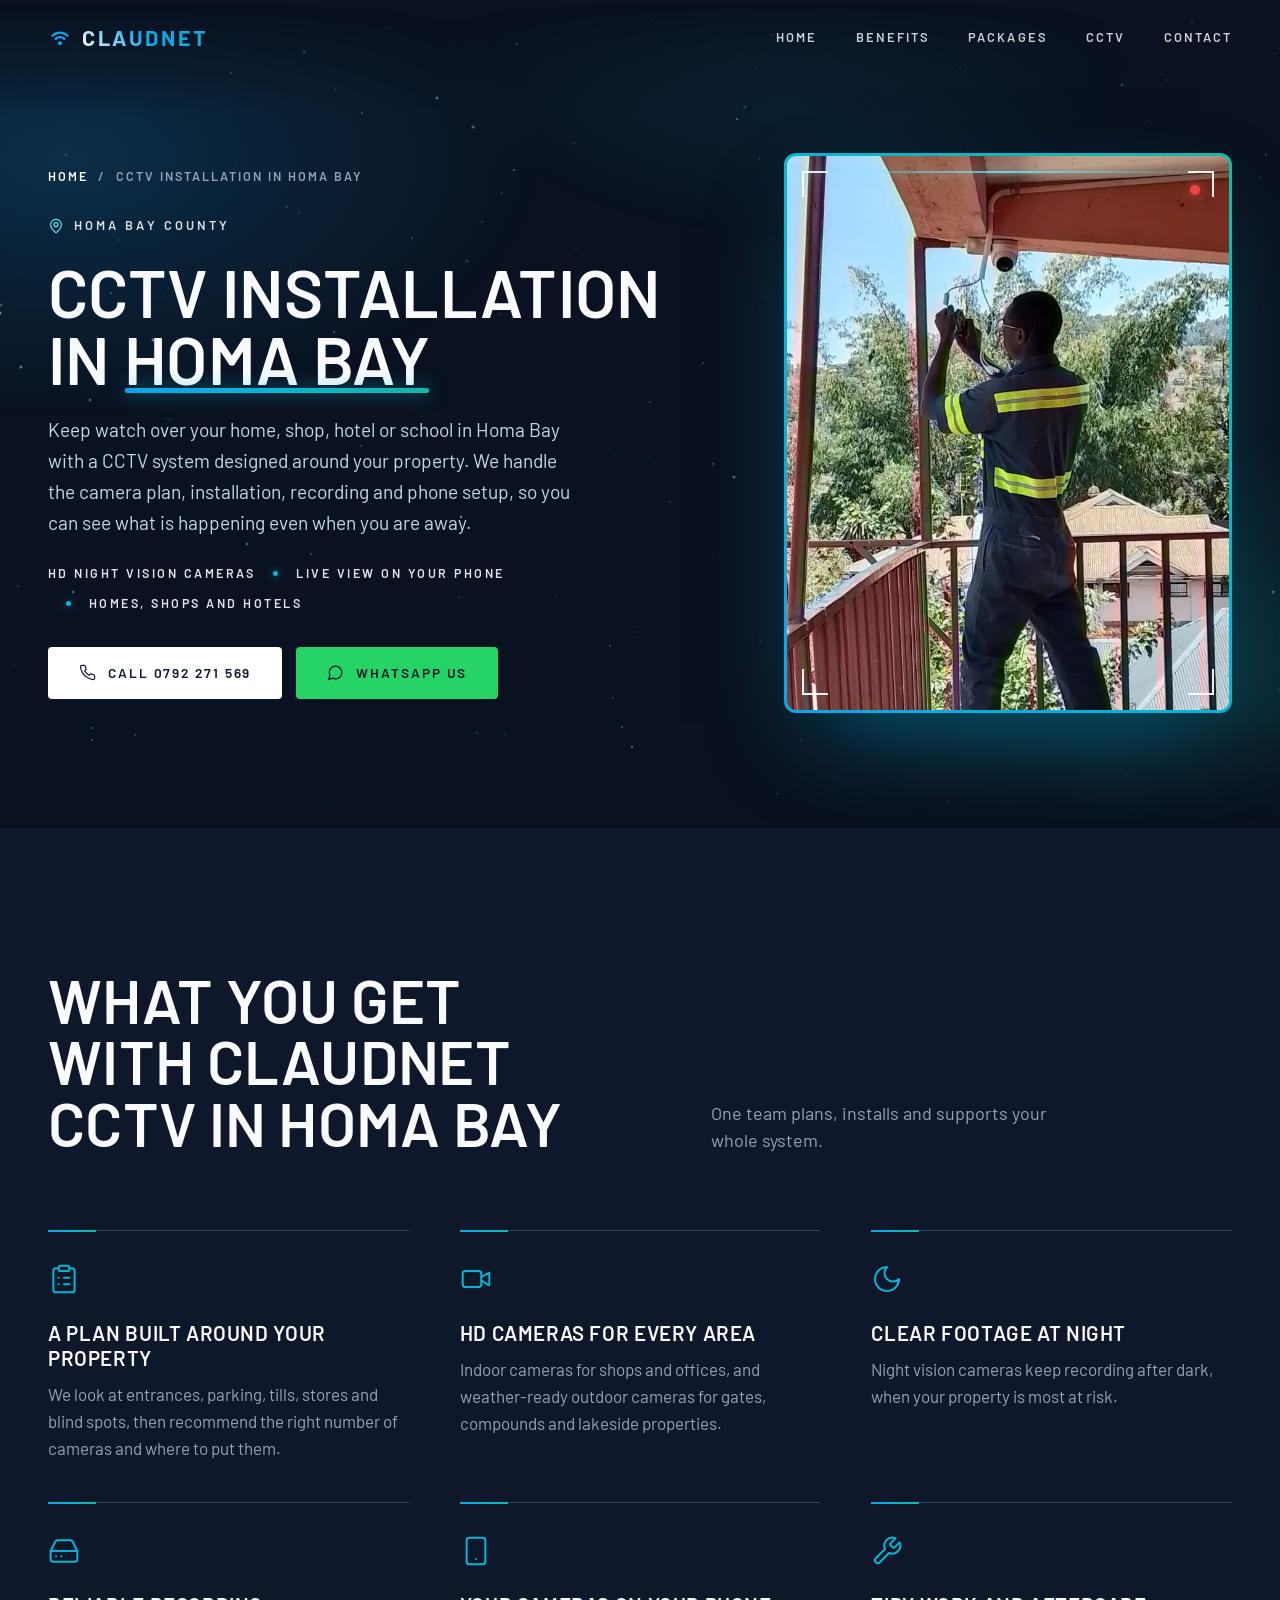
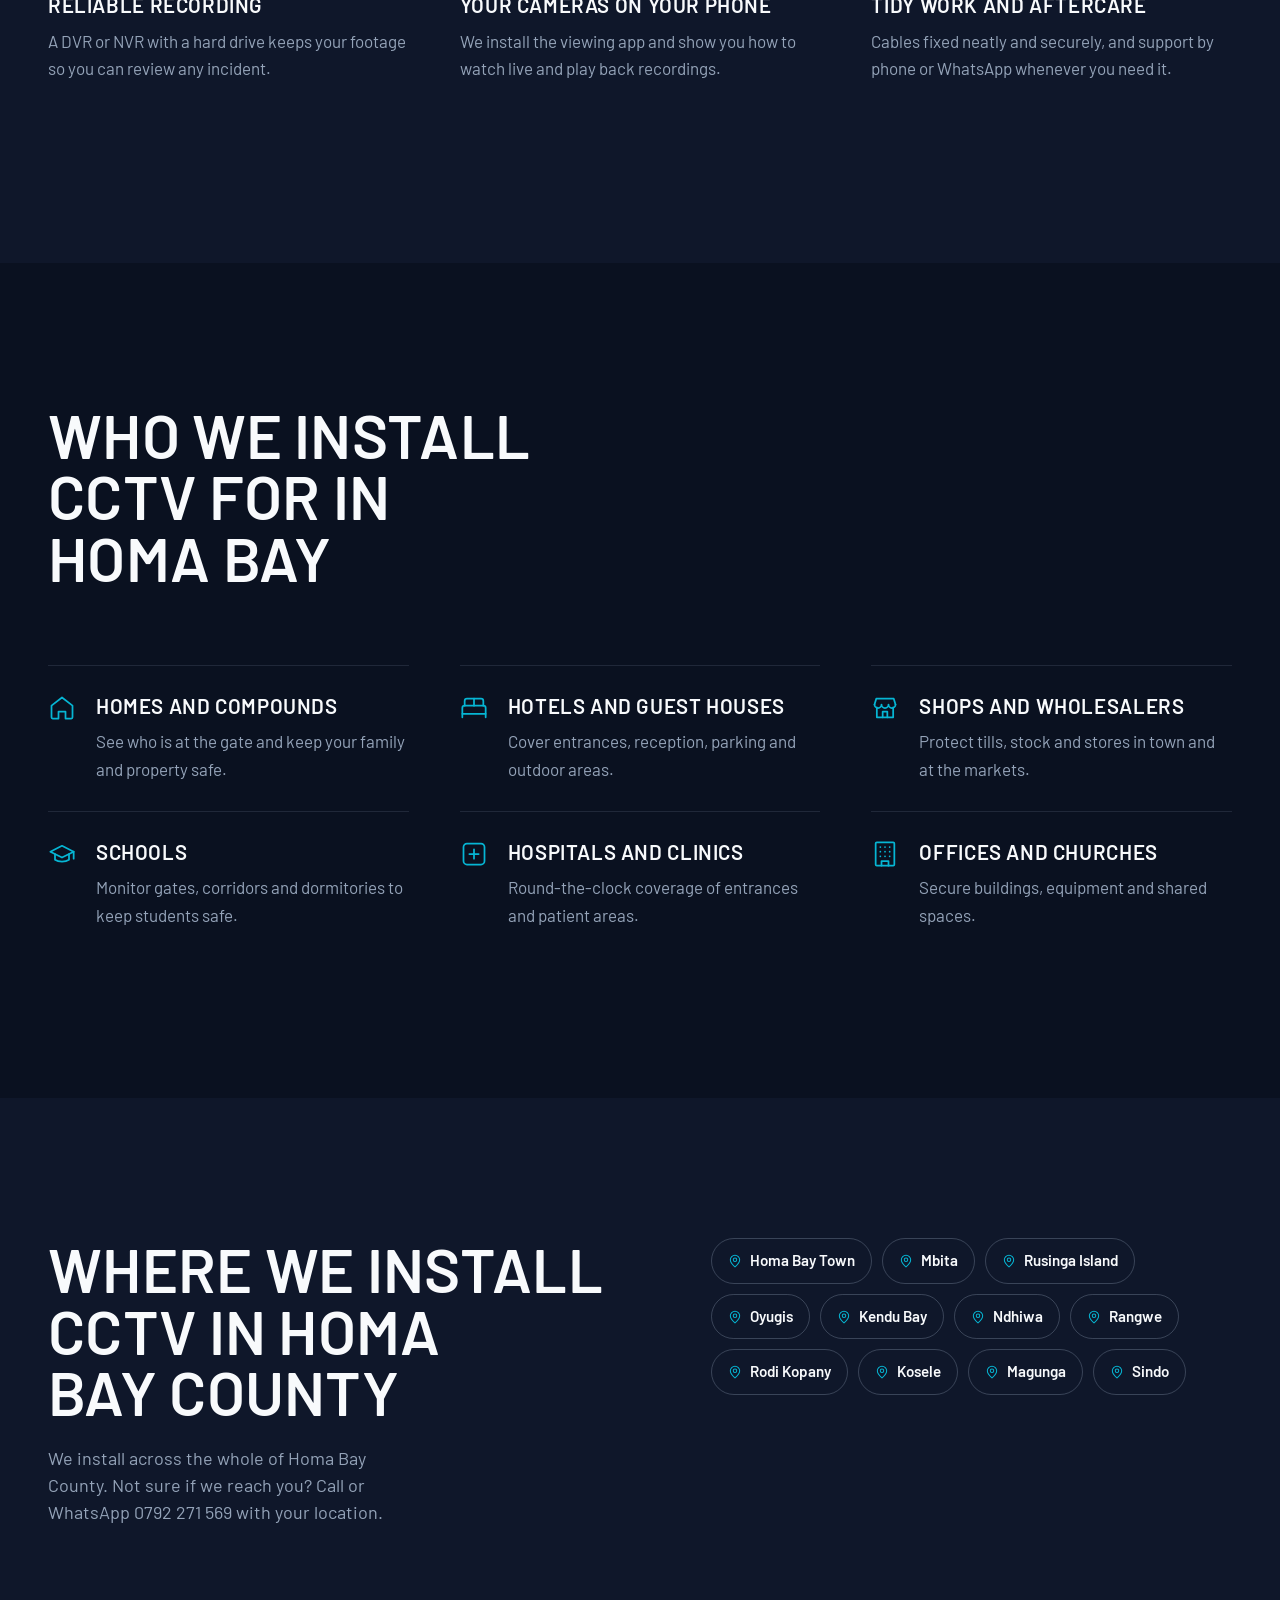
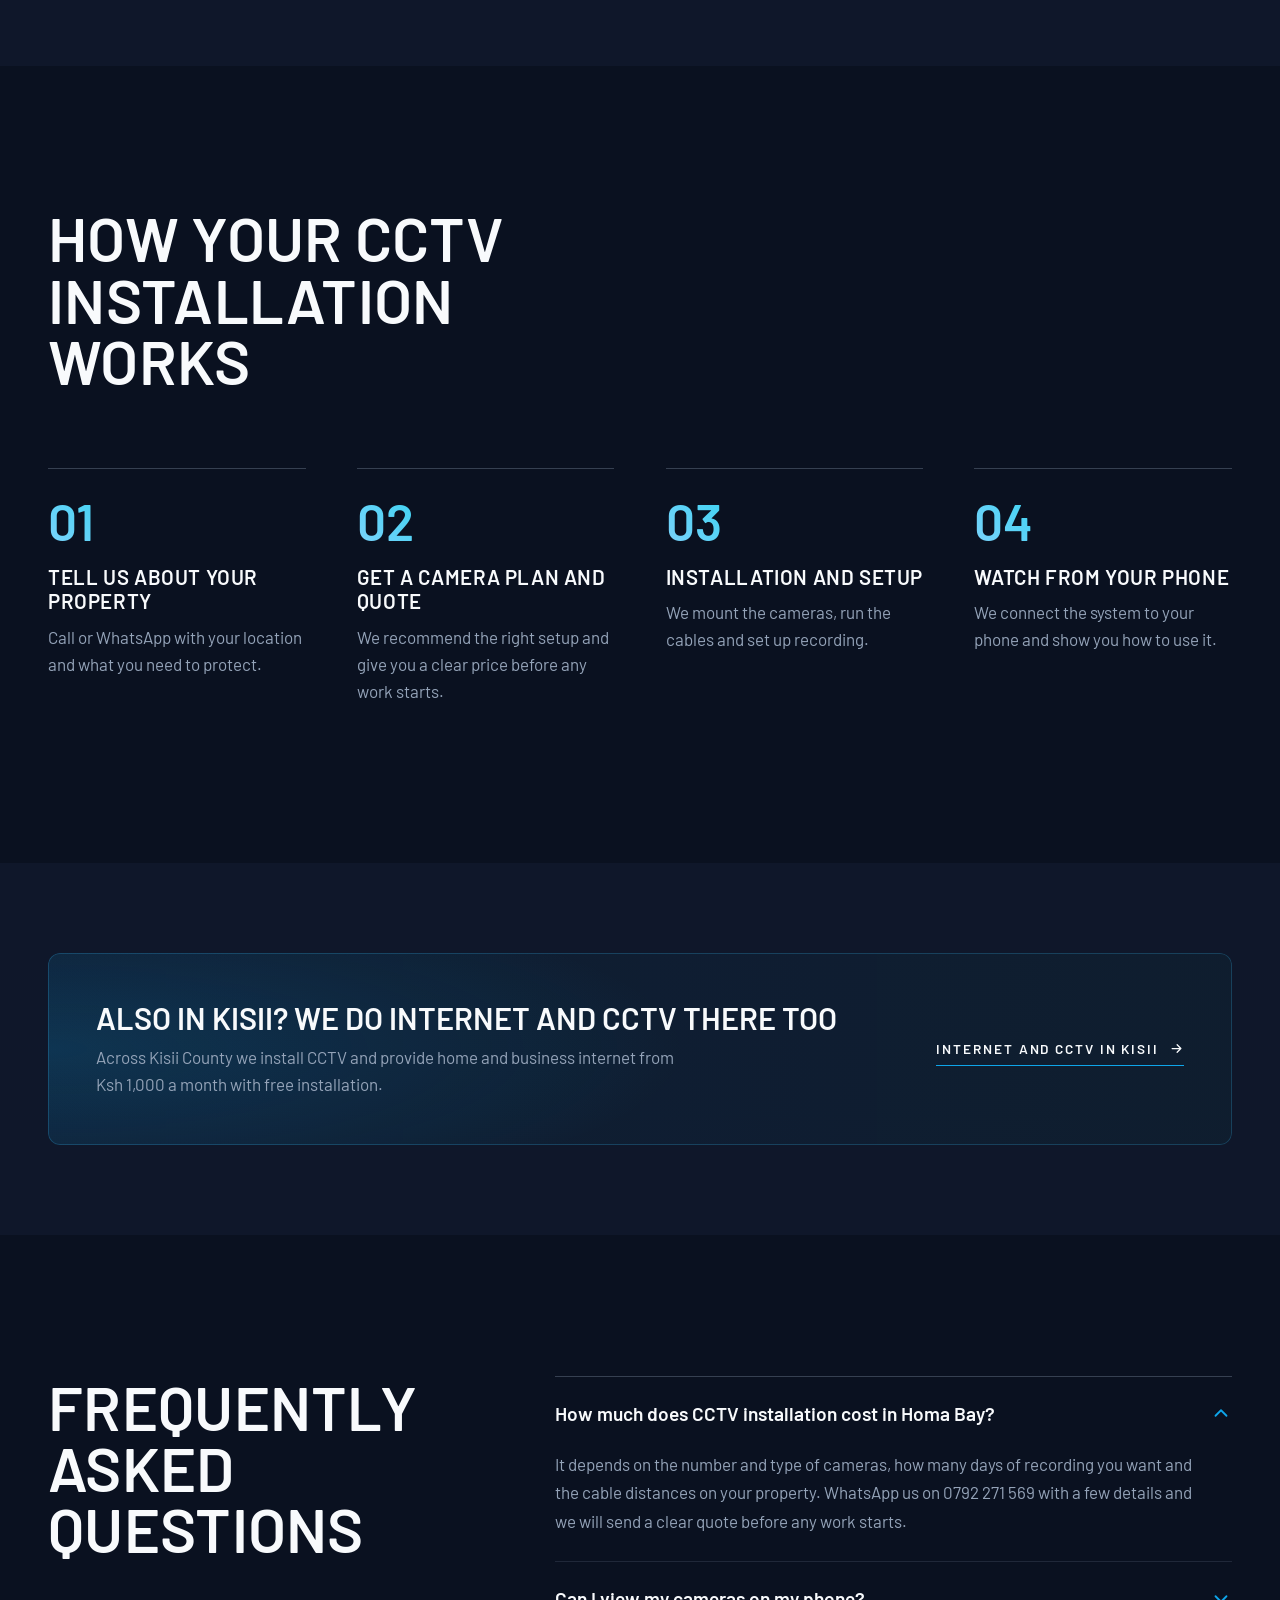
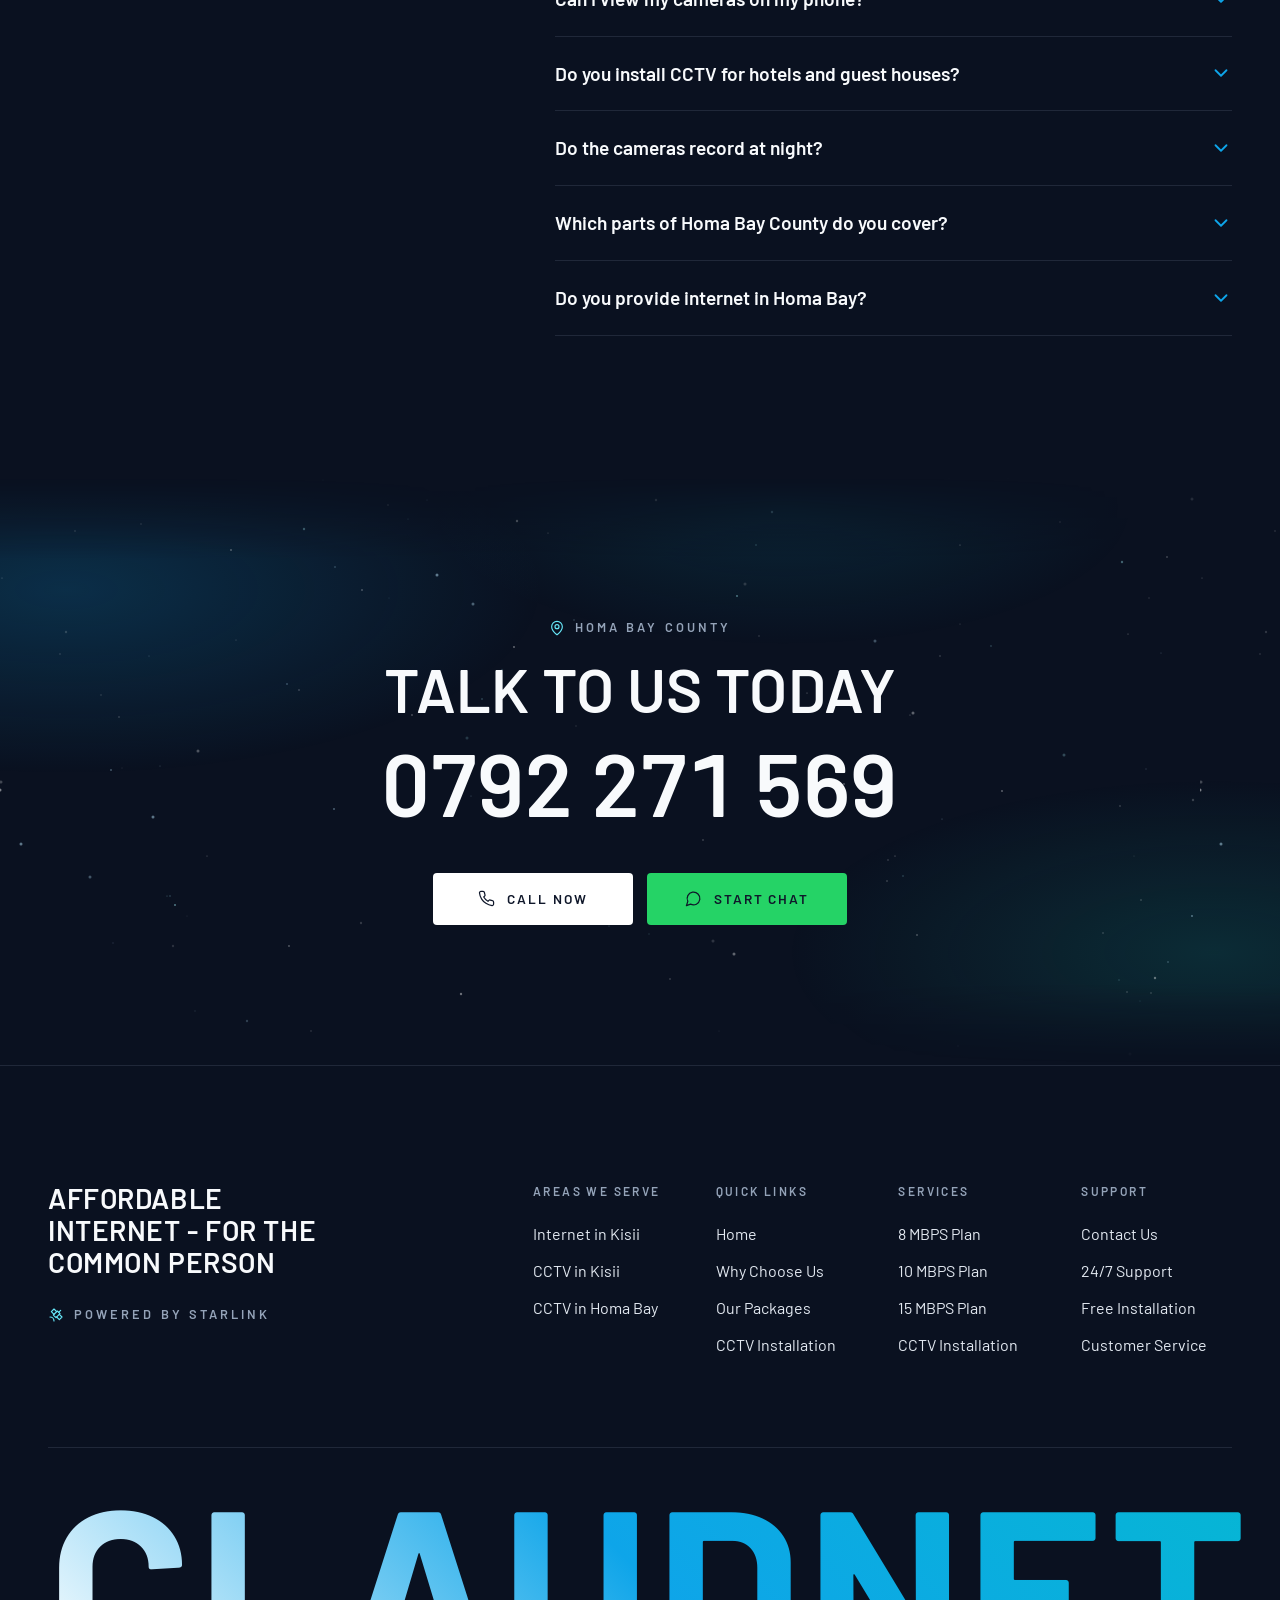
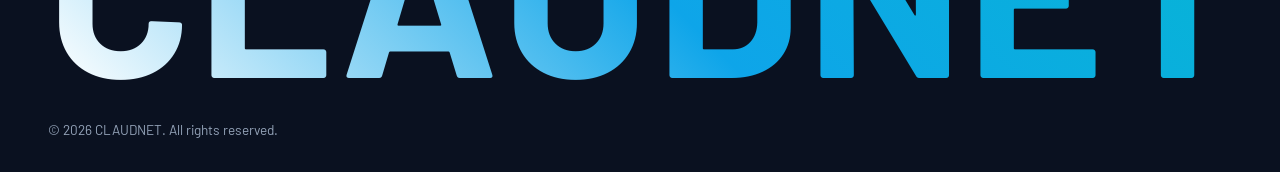
==== commit 7420111a: "updates to the sitemap" ====
--- a/cctv-installation-homa-bay/index.html
+++ b/cctv-installation-homa-bay/index.html
@@ -4,7 +4,7 @@
     <meta charset="UTF-8">
     <meta name="viewport" content="width=device-width, initial-scale=1.0">
     <title>CCTV Installation in Homa Bay | Homes &amp; Shops | CLAUDNET</title>
-    <meta name="description" content="CCTV camera installation in Homa Bay Town, Mbita, Oyugis and across Homa Bay County. HD night vision cameras with live phone viewing. Call 0792 271 569.">
+    <meta name="description" content="CCTV camera installation in Homa Bay Town, Mbita, Oyugis, Kendu Bay and across Homa Bay County. HD night vision cameras with live phone viewing.">
     <meta name="robots" content="index, follow, max-image-preview:large">
     <link rel="canonical" href="https://claudnet.com/cctv-installation-homa-bay/">
 
@@ -13,13 +13,13 @@
     <meta property="og:locale" content="en_KE">
     <meta property="og:url" content="https://claudnet.com/cctv-installation-homa-bay/">
     <meta property="og:title" content="CCTV Installation in Homa Bay | Homes &amp; Shops | CLAUDNET">
-    <meta property="og:description" content="CCTV camera installation in Homa Bay Town, Mbita, Oyugis and across Homa Bay County. HD night vision cameras with live phone viewing. Call 0792 271 569.">
+    <meta property="og:description" content="CCTV camera installation in Homa Bay Town, Mbita, Oyugis, Kendu Bay and across Homa Bay County. HD night vision cameras with live phone viewing.">
     <meta property="og:image" content="https://claudnet.com/images/og/cctv-homa-bay.jpg">
     <meta property="og:image:width" content="1200">
     <meta property="og:image:height" content="630">
     <meta name="twitter:card" content="summary_large_image">
     <meta name="twitter:title" content="CCTV Installation in Homa Bay | Homes &amp; Shops | CLAUDNET">
-    <meta name="twitter:description" content="CCTV camera installation in Homa Bay Town, Mbita, Oyugis and across Homa Bay County. HD night vision cameras with live phone viewing. Call 0792 271 569.">
+    <meta name="twitter:description" content="CCTV camera installation in Homa Bay Town, Mbita, Oyugis, Kendu Bay and across Homa Bay County. HD night vision cameras with live phone viewing.">
     <meta name="twitter:image" content="https://claudnet.com/images/og/cctv-homa-bay.jpg">
 
     <meta name="geo.region" content="KE">
@@ -59,12 +59,14 @@
       "@id": "https://claudnet.com/#business",
       "name": "CLAUDNET",
       "additionalType": "https://en.wikipedia.org/wiki/Internet_service_provider",
-      "description": "Affordable internet service provider and CCTV installer serving Kisii County and Homa Bay County, Kenya. Home and business internet from Ksh 1,000 a month with free installation, powered by Starlink.",
+      "description": "Affordable internet service provider in Kisii County, Kenya, and CCTV installer serving Kisii County and Homa Bay County. Home and business internet from Ksh 1,000 a month with free installation, powered by Starlink.",
       "url": "https://claudnet.com/",
       "logo": "https://claudnet.com/images/icons/icon-512.png",
       "image": [
         "https://claudnet.com/images/og/home.jpg",
+        "https://claudnet.com/images/antennas-kisii-town.webp",
         "https://claudnet.com/images/install-rooftop.webp",
+        "https://claudnet.com/images/install-access-point.webp",
         "https://claudnet.com/images/install-cctv.webp"
       ],
       "telephone": "+254792271569",
@@ -247,7 +249,11 @@
             "itemOffered": {
               "@type": "Service",
               "name": "8 Mbps home and business internet",
-              "serviceType": "Internet service"
+              "serviceType": "Internet service",
+              "areaServed": {
+                "@type": "AdministrativeArea",
+                "name": "Kisii County"
+              }
             }
           },
           {
@@ -263,7 +269,11 @@
             "itemOffered": {
               "@type": "Service",
               "name": "10 Mbps home and business internet",
-              "serviceType": "Internet service"
+              "serviceType": "Internet service",
+              "areaServed": {
+                "@type": "AdministrativeArea",
+                "name": "Kisii County"
+              }
             }
           },
           {
@@ -279,7 +289,11 @@
             "itemOffered": {
               "@type": "Service",
               "name": "15 Mbps home and business internet",
-              "serviceType": "Internet service"
+              "serviceType": "Internet service",
+              "areaServed": {
+                "@type": "AdministrativeArea",
+                "name": "Kisii County"
+              }
             }
           },
           {
@@ -299,7 +313,7 @@
       "@id": "https://claudnet.com/cctv-installation-homa-bay/#webpage",
       "url": "https://claudnet.com/cctv-installation-homa-bay/",
       "name": "CCTV Installation in Homa Bay | Homes & Shops | CLAUDNET",
-      "description": "CCTV camera installation in Homa Bay Town, Mbita, Oyugis and across Homa Bay County. HD night vision cameras with live phone viewing. Call 0792 271 569.",
+      "description": "CCTV camera installation in Homa Bay Town, Mbita, Oyugis, Kendu Bay and across Homa Bay County. HD night vision cameras with live phone viewing.",
       "isPartOf": {
         "@id": "https://claudnet.com/#website"
       },
@@ -339,7 +353,7 @@
         "@id": "https://claudnet.com/#business"
       },
       "url": "https://claudnet.com/cctv-installation-homa-bay/",
-      "description": "CCTV camera installation in Homa Bay Town, Mbita, Oyugis and across Homa Bay County. HD night vision cameras with live phone viewing. Call 0792 271 569.",
+      "description": "CCTV camera installation in Homa Bay Town, Mbita, Oyugis, Kendu Bay and across Homa Bay County. HD night vision cameras with live phone viewing.",
       "areaServed": [
         {
           "@type": "AdministrativeArea",
@@ -451,7 +465,7 @@
           "name": "Can I view my cameras on my phone?",
           "acceptedAnswer": {
             "@type": "Answer",
-            "text": "Yes. We set up the viewing app and show you how to watch live and replay footage. You need internet at the property, and CLAUDNET internet in Homa Bay starts at Ksh 1,000 a month."
+            "text": "Yes. We set up the viewing app and show you how to watch live and replay footage. Remote viewing needs an internet connection at the property, and we connect the system to it during installation."
           }
         },
         {
@@ -475,15 +489,15 @@
           "name": "Which parts of Homa Bay County do you cover?",
           "acceptedAnswer": {
             "@type": "Answer",
-            "text": "We install in Homa Bay Town and across the county, including Mbita, Rusinga Island, Oyugis, Kendu Bay, Ndhiwa and Rangwe. Call 0792 271 569 to confirm we can reach your location."
+            "text": "We install CCTV across the whole of Homa Bay County, including Homa Bay Town, Mbita, Rusinga Island, Oyugis, Kendu Bay, Ndhiwa and Rangwe. Call 0792 271 569 to confirm we can reach your location."
           }
         },
         {
           "@type": "Question",
-          "name": "Do you also provide internet in Homa Bay?",
+          "name": "Do you provide internet in Homa Bay?",
           "acceptedAnswer": {
             "@type": "Answer",
-            "text": "Yes. We provide home and business internet in Homa Bay from Ksh 1,000 a month with free installation."
+            "text": "Not at the moment. Our internet service covers Kisii County. In Homa Bay we install CCTV and connect it to your existing internet so you can watch from your phone."
           }
         }
       ]
@@ -652,7 +666,7 @@
             <div class="wrap split">
                 <div data-reveal>
                     <h2 class="section-title">Where we install CCTV in Homa Bay County</h2>
-                    <p class="section-lede split-lede">Not on the list? Call or WhatsApp 0792 271 569 with your location and we will let you know if we can get to you.</p>
+                    <p class="section-lede split-lede">We install across the whole of Homa Bay County. Not sure if we reach you? Call or WhatsApp 0792 271 569 with your location.</p>
                 </div>
                 <ul class="town-list" data-reveal style="--d:1">
                     <li><svg aria-hidden="true"><use href="#i-pin"/></svg>Homa Bay Town</li>
@@ -703,10 +717,10 @@
         <section class="section section--base xsell">
             <div class="wrap xsell-inner" data-reveal>
                 <div>
-                    <h2 class="xsell-title">Keep your cameras online with CLAUDNET internet</h2>
-                    <p>Watching your cameras remotely needs internet at the property. CLAUDNET internet in Homa Bay starts at Ksh 1,000 a month with free installation.</p>
-                </div>
-                <a class="text-link" href="/internet-homa-bay/">Internet packages in Homa Bay</a>
+                    <h2 class="xsell-title">Also in Kisii? We do internet and CCTV there too</h2>
+                    <p>Across Kisii County we install CCTV and provide home and business internet from Ksh 1,000 a month with free installation.</p>
+                </div>
+                <a class="text-link" href="/">Internet and CCTV in Kisii</a>
             </div>
         </section>
 
@@ -722,7 +736,7 @@
                     </details>
                     <details class="faq-item">
                         <summary><h3>Can I view my cameras on my phone?</h3><svg class="faq-icon" aria-hidden="true"><use href="#i-chevron"/></svg></summary>
-                        <div class="faq-a"><p>Yes. We set up the viewing app and show you how to watch live and replay footage. You need internet at the property, and CLAUDNET internet in Homa Bay starts at Ksh 1,000 a month.</p></div>
+                        <div class="faq-a"><p>Yes. We set up the viewing app and show you how to watch live and replay footage. Remote viewing needs an internet connection at the property, and we connect the system to it during installation.</p></div>
                     </details>
                     <details class="faq-item">
                         <summary><h3>Do you install CCTV for hotels and guest houses?</h3><svg class="faq-icon" aria-hidden="true"><use href="#i-chevron"/></svg></summary>
@@ -734,11 +748,11 @@
                     </details>
                     <details class="faq-item">
                         <summary><h3>Which parts of Homa Bay County do you cover?</h3><svg class="faq-icon" aria-hidden="true"><use href="#i-chevron"/></svg></summary>
-                        <div class="faq-a"><p>We install in Homa Bay Town and across the county, including Mbita, Rusinga Island, Oyugis, Kendu Bay, Ndhiwa and Rangwe. Call 0792 271 569 to confirm we can reach your location.</p></div>
+                        <div class="faq-a"><p>We install CCTV across the whole of Homa Bay County, including Homa Bay Town, Mbita, Rusinga Island, Oyugis, Kendu Bay, Ndhiwa and Rangwe. Call 0792 271 569 to confirm we can reach your location.</p></div>
                     </details>
                     <details class="faq-item">
-                        <summary><h3>Do you also provide internet in Homa Bay?</h3><svg class="faq-icon" aria-hidden="true"><use href="#i-chevron"/></svg></summary>
-                        <div class="faq-a"><p>Yes. We provide home and business internet in Homa Bay from Ksh 1,000 a month with free installation.</p></div>
+                        <summary><h3>Do you provide internet in Homa Bay?</h3><svg class="faq-icon" aria-hidden="true"><use href="#i-chevron"/></svg></summary>
+                        <div class="faq-a"><p>Not at the moment. Our internet service covers Kisii County. In Homa Bay we install CCTV and connect it to your existing internet so you can watch from your phone.</p></div>
                     </details>
                 </div>
             </div>
@@ -774,7 +788,6 @@
                         <h4>Areas We Serve</h4>
                         <ul>
                             <li><a href="/">Internet in Kisii</a></li>
-                            <li><a href="/internet-homa-bay/">Internet in Homa Bay</a></li>
                             <li><a href="/cctv-installation-kisii/">CCTV in Kisii</a></li>
                             <li><a href="/cctv-installation-homa-bay/">CCTV in Homa Bay</a></li>
                         </ul>
--- a/styles.css
+++ b/styles.css
@@ -2376,6 +2376,87 @@
     }
 }
 
+/* ---------- Our work reel ---------- */
+
+.work {
+    overflow: hidden;
+}
+
+.reel {
+    --g: clamp(12px, 1.6vw, 20px);
+    position: relative;
+    overflow: hidden;
+    -webkit-mask-image: linear-gradient(90deg, transparent, #000 5%, #000 95%, transparent);
+            mask-image: linear-gradient(90deg, transparent, #000 5%, #000 95%, transparent);
+}
+
+.reel-track {
+    display: flex;
+    width: max-content;
+    animation: reel 70s linear infinite;
+}
+
+.reel:hover .reel-track {
+    animation-play-state: paused;
+}
+
+.reel-item {
+    position: relative;
+    flex: none;
+    height: clamp(240px, 30vw, 400px);
+    margin: 0 var(--g) 0 0;
+    overflow: hidden;
+    border-radius: 10px;
+    background: var(--bg-raised);
+    box-shadow: 0 0 0 1px rgba(56, 189, 248, 0.18);
+}
+
+.reel-item img {
+    width: auto;
+    height: 100%;
+    object-fit: cover;
+    transition: transform 1.2s var(--ease);
+}
+
+.reel-item:hover img {
+    transform: scale(1.04);
+}
+
+.reel-item::after {
+    content: '';
+    position: absolute;
+    inset: 0;
+    background: linear-gradient(180deg, rgba(15, 23, 42, 0) 60%, rgba(15, 23, 42, 0.85));
+    pointer-events: none;
+}
+
+.reel-item figcaption {
+    position: absolute;
+    left: 16px;
+    right: 16px;
+    bottom: 14px;
+    z-index: 1;
+    font-size: 0.72rem;
+    font-weight: 600;
+    letter-spacing: 0.16em;
+    text-transform: uppercase;
+    color: #f8fafc;
+}
+
+@keyframes reel {
+    to { transform: translateX(-50%); }
+}
+
+@media (prefers-reduced-motion: reduce) {
+    .reel {
+        overflow-x: auto;
+    }
+
+    .reel-track {
+        animation: none;
+    }
+}
+
 /* ---------- Motion preferences ---------- */
 
 @media (prefers-reduced-motion: reduce) {
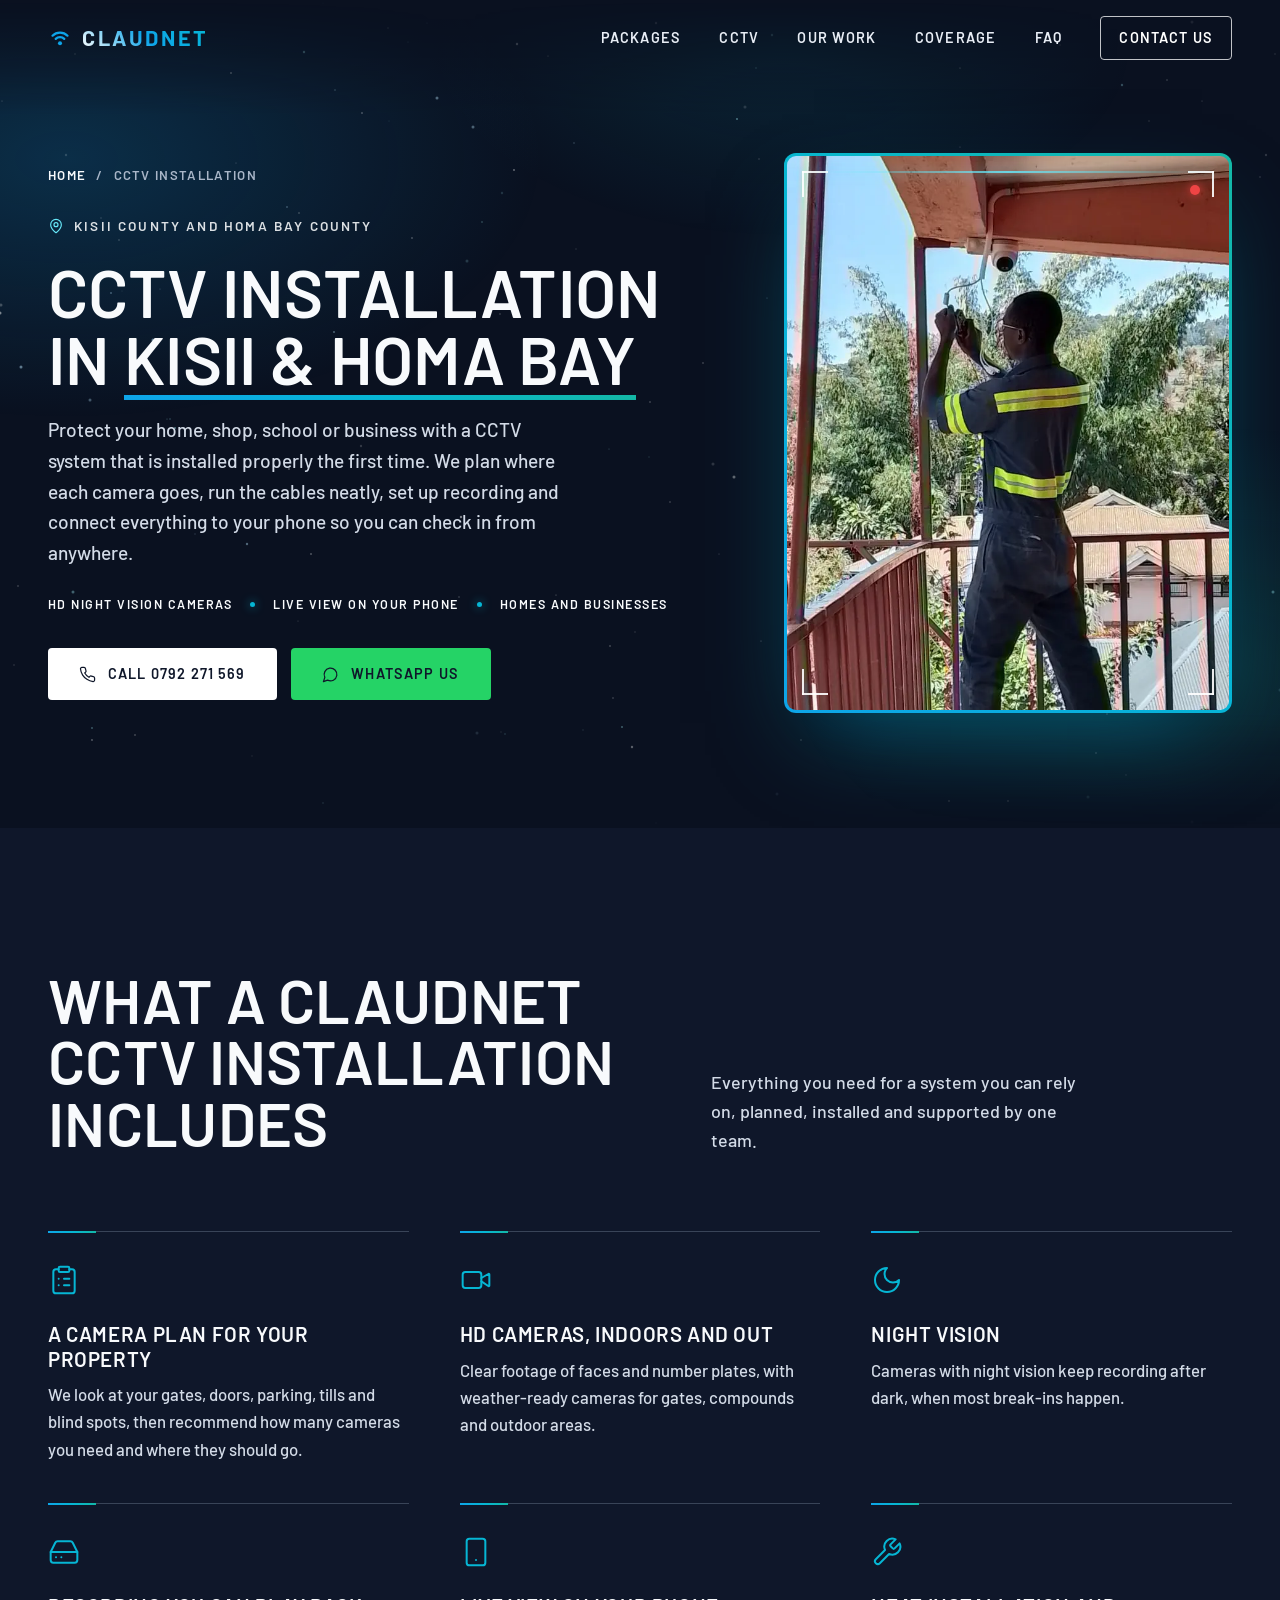
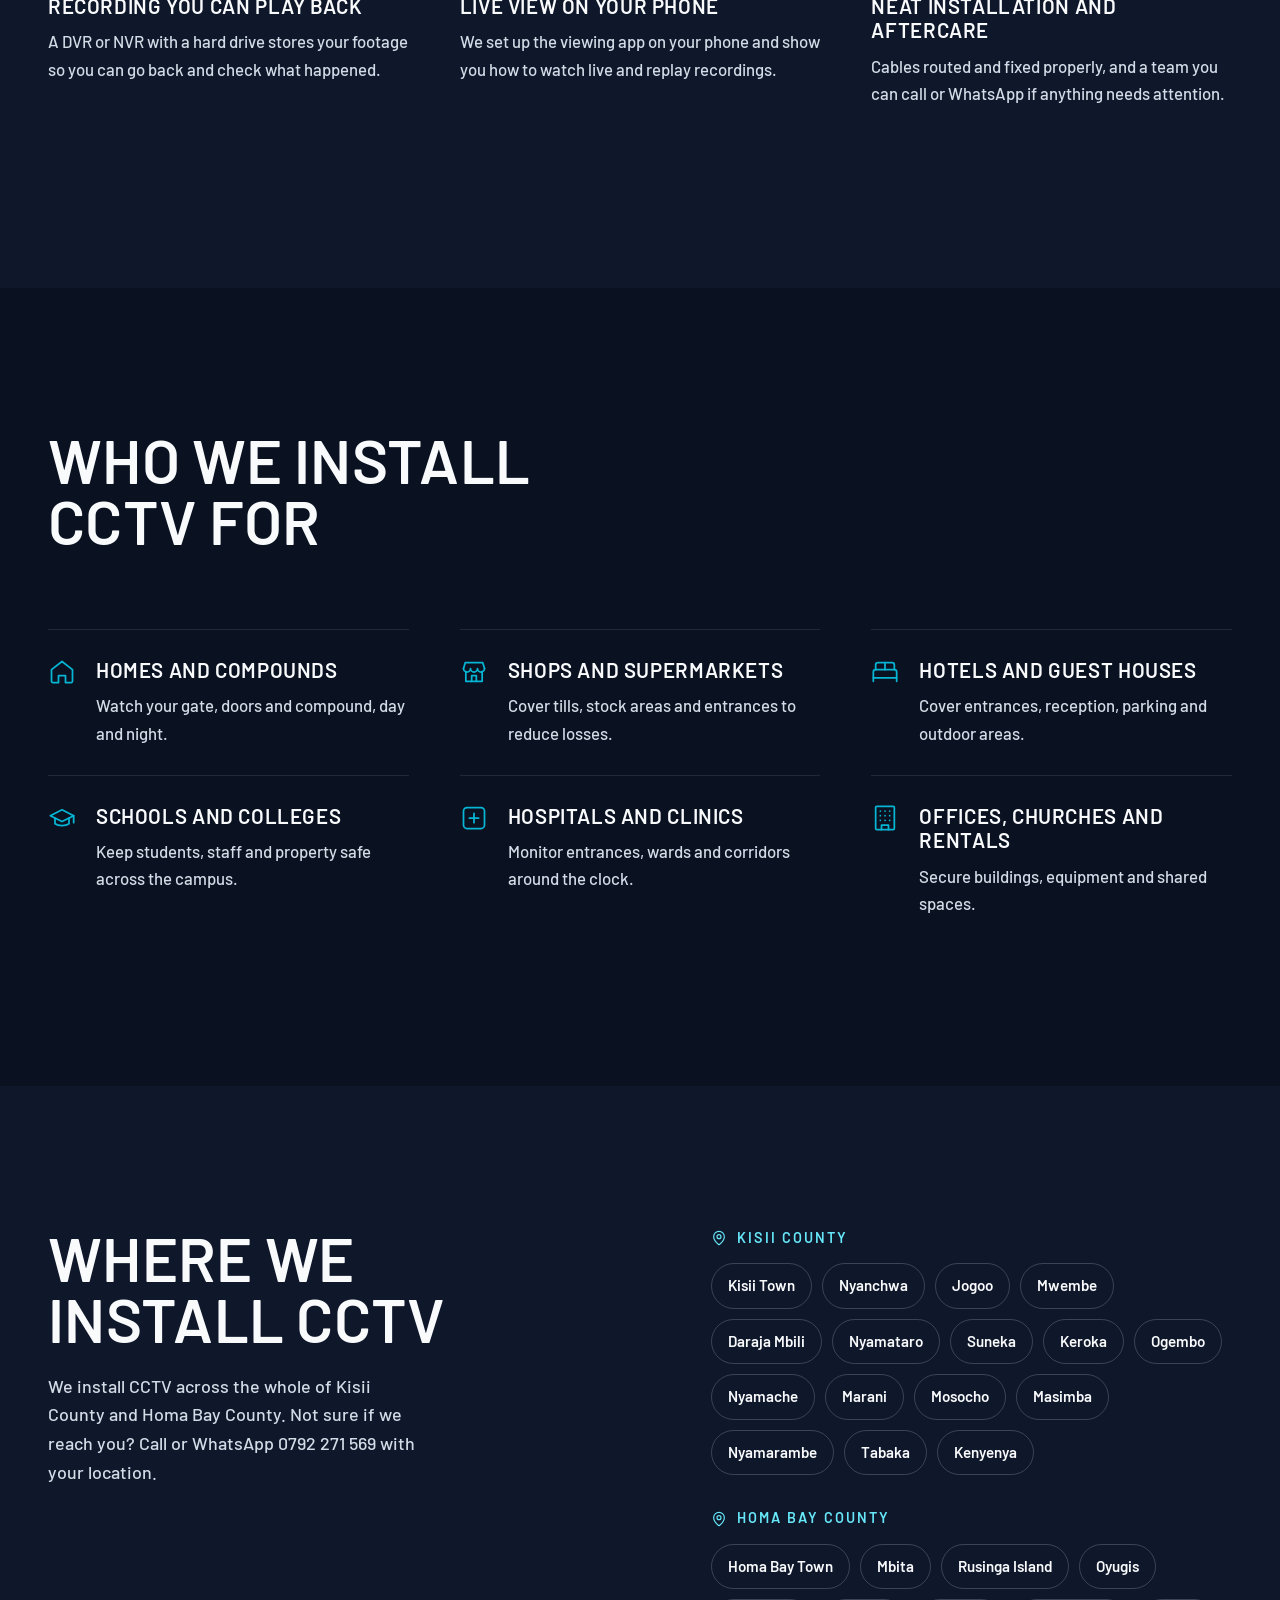
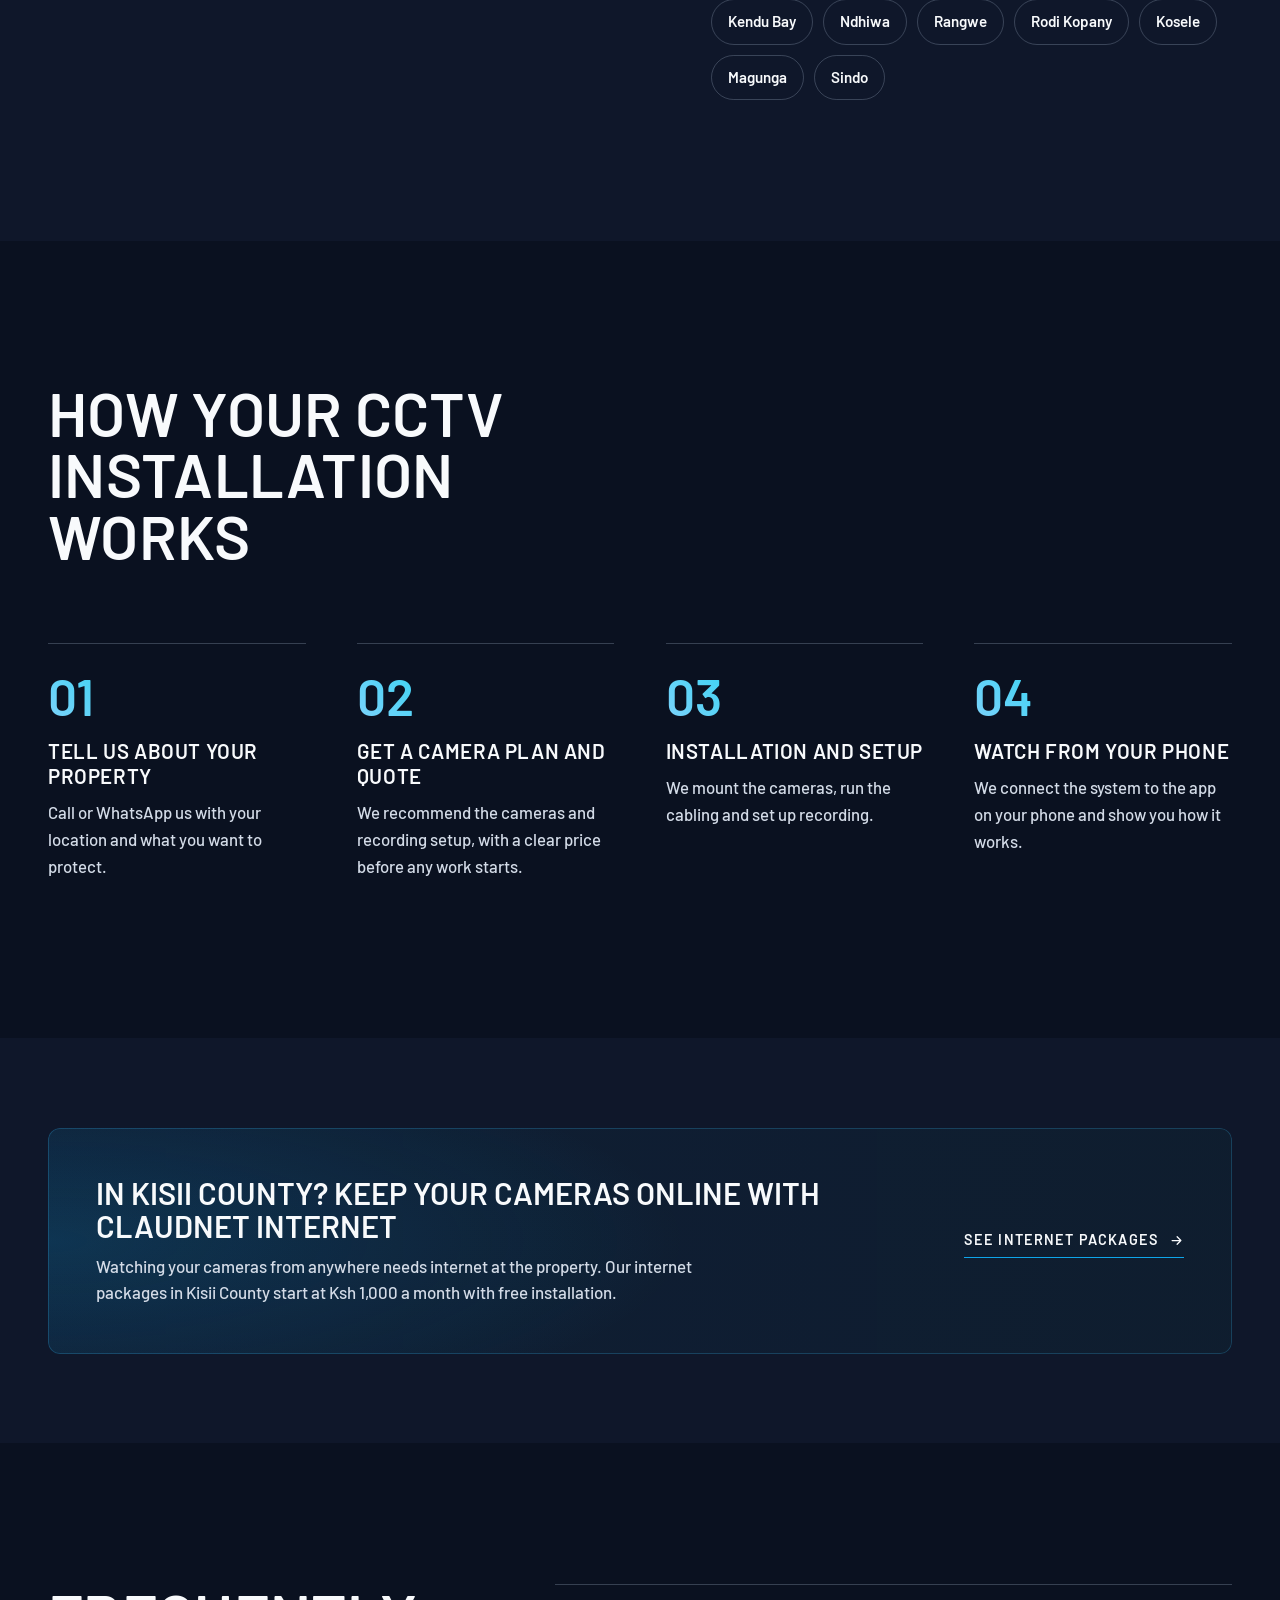
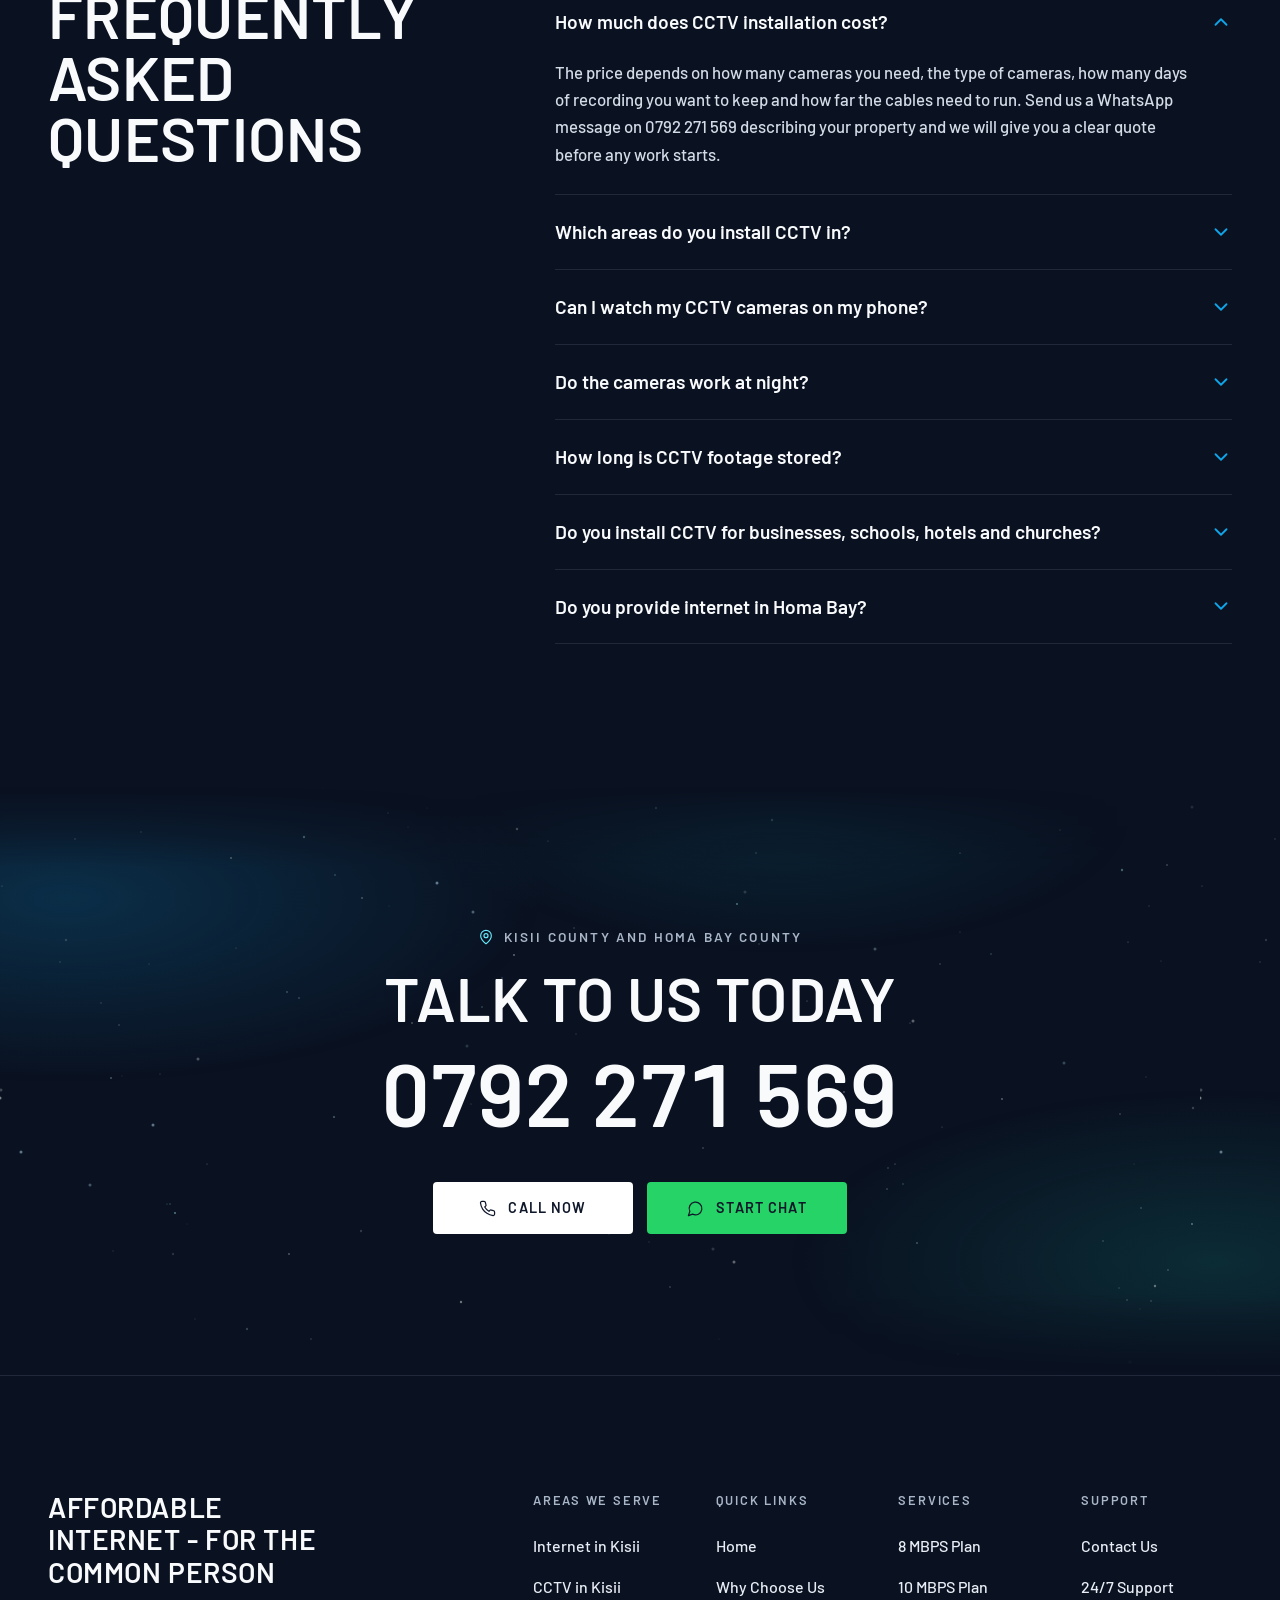
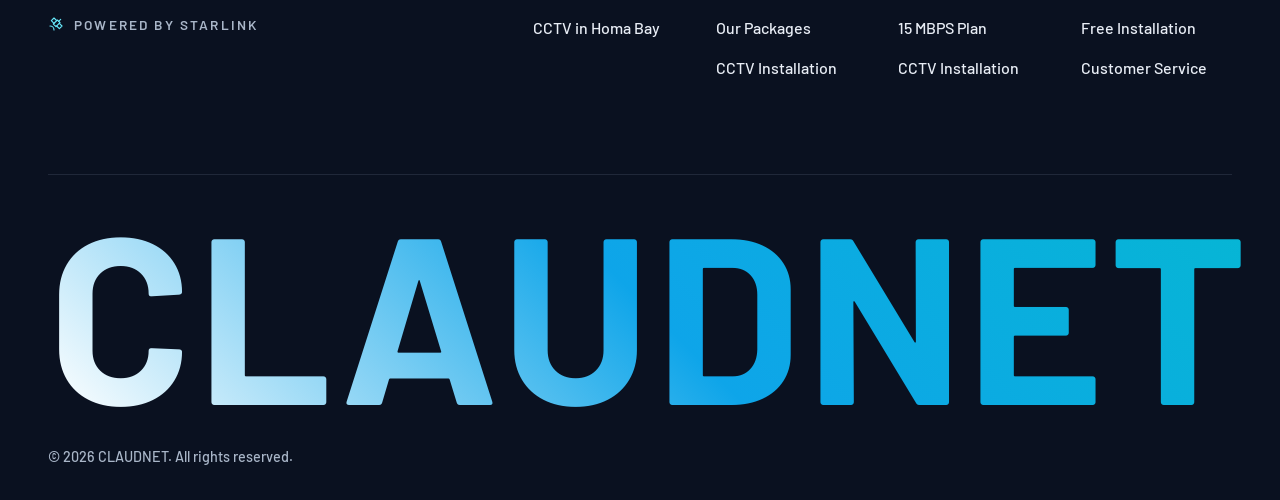
==== commit e53f7dac: "removed the dead page" ====
--- a/cctv-installation-homa-bay/index.html
+++ b/cctv-installation-homa-bay/index.html
@@ -2,848 +2,13 @@
 <html lang="en-KE">
 <head>
     <meta charset="UTF-8">
-    <meta name="viewport" content="width=device-width, initial-scale=1.0">
-    <title>CCTV Installation in Homa Bay | Homes &amp; Shops | CLAUDNET</title>
-    <meta name="description" content="CCTV camera installation in Homa Bay Town, Mbita, Oyugis, Kendu Bay and across Homa Bay County. HD night vision cameras with live phone viewing.">
-    <meta name="robots" content="index, follow, max-image-preview:large">
-    <link rel="canonical" href="https://claudnet.com/cctv-installation-homa-bay/">
-
-    <meta property="og:type" content="website">
-    <meta property="og:site_name" content="CLAUDNET">
-    <meta property="og:locale" content="en_KE">
-    <meta property="og:url" content="https://claudnet.com/cctv-installation-homa-bay/">
-    <meta property="og:title" content="CCTV Installation in Homa Bay | Homes &amp; Shops | CLAUDNET">
-    <meta property="og:description" content="CCTV camera installation in Homa Bay Town, Mbita, Oyugis, Kendu Bay and across Homa Bay County. HD night vision cameras with live phone viewing.">
-    <meta property="og:image" content="https://claudnet.com/images/og/cctv-homa-bay.jpg">
-    <meta property="og:image:width" content="1200">
-    <meta property="og:image:height" content="630">
-    <meta name="twitter:card" content="summary_large_image">
-    <meta name="twitter:title" content="CCTV Installation in Homa Bay | Homes &amp; Shops | CLAUDNET">
-    <meta name="twitter:description" content="CCTV camera installation in Homa Bay Town, Mbita, Oyugis, Kendu Bay and across Homa Bay County. HD night vision cameras with live phone viewing.">
-    <meta name="twitter:image" content="https://claudnet.com/images/og/cctv-homa-bay.jpg">
-
-    <meta name="geo.region" content="KE">
-    <meta name="geo.placename" content="Kisii, Kenya">
-    <meta name="geo.position" content="-0.6773;34.7796">
-    <meta name="ICBM" content="-0.6773, 34.7796">
-    <meta name="theme-color" content="#0f172a">
-    <meta name="format-detection" content="telephone=yes">
-    <meta name="apple-mobile-web-app-title" content="CLAUDNET">
-    <link rel="icon" href="/favicon.ico" sizes="48x48">
-    <link rel="icon" href="/favicon.svg" type="image/svg+xml">
-    <link rel="apple-touch-icon" href="/images/icons/apple-touch-icon.png">
-    <link rel="manifest" href="/site.webmanifest">
-
-    <link rel="preload" href="/fonts/barlow-500.woff2" as="font" type="font/woff2" crossorigin>
-    <link rel="preload" href="/fonts/barlow-600.woff2" as="font" type="font/woff2" crossorigin>
-    <link rel="preload" as="image" href="/images/install-cctv.webp" type="image/webp">
-    <link rel="stylesheet" href="/styles.css">
-    <script>document.documentElement.classList.add('js');</script>
-
-    <script type="application/ld+json">
-{
-  "@context": "https://schema.org",
-  "@graph": [
-    {
-      "@type": "WebSite",
-      "@id": "https://claudnet.com/#website",
-      "url": "https://claudnet.com/",
-      "name": "CLAUDNET",
-      "inLanguage": "en-KE",
-      "publisher": {
-        "@id": "https://claudnet.com/#business"
-      }
-    },
-    {
-      "@type": "LocalBusiness",
-      "@id": "https://claudnet.com/#business",
-      "name": "CLAUDNET",
-      "additionalType": "https://en.wikipedia.org/wiki/Internet_service_provider",
-      "description": "Affordable internet service provider in Kisii County, Kenya, and CCTV installer serving Kisii County and Homa Bay County. Home and business internet from Ksh 1,000 a month with free installation, powered by Starlink.",
-      "url": "https://claudnet.com/",
-      "logo": "https://claudnet.com/images/icons/icon-512.png",
-      "image": [
-        "https://claudnet.com/images/og/home.jpg",
-        "https://claudnet.com/images/antennas-kisii-town.webp",
-        "https://claudnet.com/images/install-rooftop.webp",
-        "https://claudnet.com/images/install-access-point.webp",
-        "https://claudnet.com/images/install-cctv.webp"
-      ],
-      "telephone": "+254792271569",
-      "priceRange": "KSh 1,000 - KSh 2,000",
-      "currenciesAccepted": "KES",
-      "address": {
-        "@type": "PostalAddress",
-        "streetAddress": "Kisii Town",
-        "addressLocality": "Kisii",
-        "addressRegion": "Kisii County",
-        "postalCode": "40200",
-        "addressCountry": "KE"
-      },
-      "geo": {
-        "@type": "GeoCoordinates",
-        "latitude": -0.6773,
-        "longitude": 34.7796
-      },
-      "openingHoursSpecification": [
-        {
-          "@type": "OpeningHoursSpecification",
-          "dayOfWeek": [
-            "Monday",
-            "Tuesday",
-            "Wednesday",
-            "Thursday",
-            "Friday",
-            "Saturday",
-            "Sunday"
-          ],
-          "opens": "00:00",
-          "closes": "23:59"
-        }
-      ],
-      "areaServed": [
-        {
-          "@type": "AdministrativeArea",
-          "name": "Kisii County"
-        },
-        {
-          "@type": "AdministrativeArea",
-          "name": "Homa Bay County"
-        },
-        {
-          "@type": "City",
-          "name": "Kisii",
-          "containedInPlace": {
-            "@type": "AdministrativeArea",
-            "name": "Kisii County"
-          }
-        },
-        {
-          "@type": "City",
-          "name": "Suneka",
-          "containedInPlace": {
-            "@type": "AdministrativeArea",
-            "name": "Kisii County"
-          }
-        },
-        {
-          "@type": "City",
-          "name": "Keroka",
-          "containedInPlace": {
-            "@type": "AdministrativeArea",
-            "name": "Kisii County"
-          }
-        },
-        {
-          "@type": "City",
-          "name": "Ogembo",
-          "containedInPlace": {
-            "@type": "AdministrativeArea",
-            "name": "Kisii County"
-          }
-        },
-        {
-          "@type": "City",
-          "name": "Nyamache",
-          "containedInPlace": {
-            "@type": "AdministrativeArea",
-            "name": "Kisii County"
-          }
-        },
-        {
-          "@type": "City",
-          "name": "Marani",
-          "containedInPlace": {
-            "@type": "AdministrativeArea",
-            "name": "Kisii County"
-          }
-        },
-        {
-          "@type": "City",
-          "name": "Tabaka",
-          "containedInPlace": {
-            "@type": "AdministrativeArea",
-            "name": "Kisii County"
-          }
-        },
-        {
-          "@type": "City",
-          "name": "Homa Bay",
-          "containedInPlace": {
-            "@type": "AdministrativeArea",
-            "name": "Homa Bay County"
-          }
-        },
-        {
-          "@type": "City",
-          "name": "Mbita",
-          "containedInPlace": {
-            "@type": "AdministrativeArea",
-            "name": "Homa Bay County"
-          }
-        },
-        {
-          "@type": "City",
-          "name": "Oyugis",
-          "containedInPlace": {
-            "@type": "AdministrativeArea",
-            "name": "Homa Bay County"
-          }
-        },
-        {
-          "@type": "City",
-          "name": "Kendu Bay",
-          "containedInPlace": {
-            "@type": "AdministrativeArea",
-            "name": "Homa Bay County"
-          }
-        },
-        {
-          "@type": "City",
-          "name": "Ndhiwa",
-          "containedInPlace": {
-            "@type": "AdministrativeArea",
-            "name": "Homa Bay County"
-          }
-        },
-        {
-          "@type": "City",
-          "name": "Rangwe",
-          "containedInPlace": {
-            "@type": "AdministrativeArea",
-            "name": "Homa Bay County"
-          }
-        }
-      ],
-      "contactPoint": {
-        "@type": "ContactPoint",
-        "telephone": "+254792271569",
-        "contactType": "customer service",
-        "areaServed": "KE",
-        "availableLanguage": [
-          "English",
-          "Swahili"
-        ]
-      },
-      "knowsAbout": [
-        "Internet service",
-        "WiFi installation",
-        "Starlink",
-        "CCTV installation",
-        "Security cameras"
-      ],
-      "hasOfferCatalog": {
-        "@type": "OfferCatalog",
-        "name": "CLAUDNET services",
-        "itemListElement": [
-          {
-            "@type": "Offer",
-            "price": "1000",
-            "priceCurrency": "KES",
-            "priceSpecification": {
-              "@type": "UnitPriceSpecification",
-              "price": "1000",
-              "priceCurrency": "KES",
-              "unitText": "MONTH"
-            },
-            "itemOffered": {
-              "@type": "Service",
-              "name": "8 Mbps home and business internet",
-              "serviceType": "Internet service",
-              "areaServed": {
-                "@type": "AdministrativeArea",
-                "name": "Kisii County"
-              }
-            }
-          },
-          {
-            "@type": "Offer",
-            "price": "1500",
-            "priceCurrency": "KES",
-            "priceSpecification": {
-              "@type": "UnitPriceSpecification",
-              "price": "1500",
-              "priceCurrency": "KES",
-              "unitText": "MONTH"
-            },
-            "itemOffered": {
-              "@type": "Service",
-              "name": "10 Mbps home and business internet",
-              "serviceType": "Internet service",
-              "areaServed": {
-                "@type": "AdministrativeArea",
-                "name": "Kisii County"
-              }
-            }
-          },
-          {
-            "@type": "Offer",
-            "price": "2000",
-            "priceCurrency": "KES",
-            "priceSpecification": {
-              "@type": "UnitPriceSpecification",
-              "price": "2000",
-              "priceCurrency": "KES",
-              "unitText": "MONTH"
-            },
-            "itemOffered": {
-              "@type": "Service",
-              "name": "15 Mbps home and business internet",
-              "serviceType": "Internet service",
-              "areaServed": {
-                "@type": "AdministrativeArea",
-                "name": "Kisii County"
-              }
-            }
-          },
-          {
-            "@type": "Offer",
-            "itemOffered": {
-              "@type": "Service",
-              "name": "CCTV installation",
-              "serviceType": "CCTV installation",
-              "url": "https://claudnet.com/cctv-installation-kisii/"
-            }
-          }
-        ]
-      }
-    },
-    {
-      "@type": "WebPage",
-      "@id": "https://claudnet.com/cctv-installation-homa-bay/#webpage",
-      "url": "https://claudnet.com/cctv-installation-homa-bay/",
-      "name": "CCTV Installation in Homa Bay | Homes & Shops | CLAUDNET",
-      "description": "CCTV camera installation in Homa Bay Town, Mbita, Oyugis, Kendu Bay and across Homa Bay County. HD night vision cameras with live phone viewing.",
-      "isPartOf": {
-        "@id": "https://claudnet.com/#website"
-      },
-      "about": {
-        "@id": "https://claudnet.com/cctv-installation-homa-bay/#service"
-      },
-      "inLanguage": "en-KE",
-      "primaryImageOfPage": "https://claudnet.com/images/install-cctv.webp",
-      "breadcrumb": {
-        "@id": "https://claudnet.com/cctv-installation-homa-bay/#breadcrumb"
-      }
-    },
-    {
-      "@type": "BreadcrumbList",
-      "@id": "https://claudnet.com/cctv-installation-homa-bay/#breadcrumb",
-      "itemListElement": [
-        {
-          "@type": "ListItem",
-          "position": 1,
-          "name": "Home",
-          "item": "https://claudnet.com/"
-        },
-        {
-          "@type": "ListItem",
-          "position": 2,
-          "name": "CCTV Installation in Homa Bay",
-          "item": "https://claudnet.com/cctv-installation-homa-bay/"
-        }
-      ]
-    },
-    {
-      "@type": "Service",
-      "@id": "https://claudnet.com/cctv-installation-homa-bay/#service",
-      "name": "CCTV Installation in Homa Bay",
-      "serviceType": "CCTV installation",
-      "provider": {
-        "@id": "https://claudnet.com/#business"
-      },
-      "url": "https://claudnet.com/cctv-installation-homa-bay/",
-      "description": "CCTV camera installation in Homa Bay Town, Mbita, Oyugis, Kendu Bay and across Homa Bay County. HD night vision cameras with live phone viewing.",
-      "areaServed": [
-        {
-          "@type": "AdministrativeArea",
-          "name": "Homa Bay County"
-        },
-        {
-          "@type": "City",
-          "name": "Homa Bay Town",
-          "containedInPlace": {
-            "@type": "AdministrativeArea",
-            "name": "Homa Bay County"
-          }
-        },
-        {
-          "@type": "City",
-          "name": "Mbita",
-          "containedInPlace": {
-            "@type": "AdministrativeArea",
-            "name": "Homa Bay County"
-          }
-        },
-        {
-          "@type": "City",
-          "name": "Rusinga Island",
-          "containedInPlace": {
-            "@type": "AdministrativeArea",
-            "name": "Homa Bay County"
-          }
-        },
-        {
-          "@type": "City",
-          "name": "Oyugis",
-          "containedInPlace": {
-            "@type": "AdministrativeArea",
-            "name": "Homa Bay County"
-          }
-        },
-        {
-          "@type": "City",
-          "name": "Kendu Bay",
-          "containedInPlace": {
-            "@type": "AdministrativeArea",
-            "name": "Homa Bay County"
-          }
-        },
-        {
-          "@type": "City",
-          "name": "Ndhiwa",
-          "containedInPlace": {
-            "@type": "AdministrativeArea",
-            "name": "Homa Bay County"
-          }
-        },
-        {
-          "@type": "City",
-          "name": "Rangwe",
-          "containedInPlace": {
-            "@type": "AdministrativeArea",
-            "name": "Homa Bay County"
-          }
-        },
-        {
-          "@type": "City",
-          "name": "Rodi Kopany",
-          "containedInPlace": {
-            "@type": "AdministrativeArea",
-            "name": "Homa Bay County"
-          }
-        },
-        {
-          "@type": "City",
-          "name": "Kosele",
-          "containedInPlace": {
-            "@type": "AdministrativeArea",
-            "name": "Homa Bay County"
-          }
-        },
-        {
-          "@type": "City",
-          "name": "Magunga",
-          "containedInPlace": {
-            "@type": "AdministrativeArea",
-            "name": "Homa Bay County"
-          }
-        },
-        {
-          "@type": "City",
-          "name": "Sindo",
-          "containedInPlace": {
-            "@type": "AdministrativeArea",
-            "name": "Homa Bay County"
-          }
-        }
-      ]
-    },
-    {
-      "@type": "FAQPage",
-      "mainEntity": [
-        {
-          "@type": "Question",
-          "name": "How much does CCTV installation cost in Homa Bay?",
-          "acceptedAnswer": {
-            "@type": "Answer",
-            "text": "It depends on the number and type of cameras, how many days of recording you want and the cable distances on your property. WhatsApp us on 0792 271 569 with a few details and we will send a clear quote before any work starts."
-          }
-        },
-        {
-          "@type": "Question",
-          "name": "Can I view my cameras on my phone?",
-          "acceptedAnswer": {
-            "@type": "Answer",
-            "text": "Yes. We set up the viewing app and show you how to watch live and replay footage. Remote viewing needs an internet connection at the property, and we connect the system to it during installation."
-          }
-        },
-        {
-          "@type": "Question",
-          "name": "Do you install CCTV for hotels and guest houses?",
-          "acceptedAnswer": {
-            "@type": "Answer",
-            "text": "Yes. We install CCTV for hotels, guest houses, shops, schools, clinics, churches, offices and homes across Homa Bay County."
-          }
-        },
-        {
-          "@type": "Question",
-          "name": "Do the cameras record at night?",
-          "acceptedAnswer": {
-            "@type": "Answer",
-            "text": "Yes. We install night vision cameras so your property is covered after dark."
-          }
-        },
-        {
-          "@type": "Question",
-          "name": "Which parts of Homa Bay County do you cover?",
-          "acceptedAnswer": {
-            "@type": "Answer",
-            "text": "We install CCTV across the whole of Homa Bay County, including Homa Bay Town, Mbita, Rusinga Island, Oyugis, Kendu Bay, Ndhiwa and Rangwe. Call 0792 271 569 to confirm we can reach your location."
-          }
-        },
-        {
-          "@type": "Question",
-          "name": "Do you provide internet in Homa Bay?",
-          "acceptedAnswer": {
-            "@type": "Answer",
-            "text": "Not at the moment. Our internet service covers Kisii County. In Homa Bay we install CCTV and connect it to your existing internet so you can watch from your phone."
-          }
-        }
-      ]
-    }
-  ]
-}
-    </script>
+    <title>CCTV Installation in Kisii &amp; Homa Bay | CLAUDNET</title>
+    <meta name="robots" content="noindex, follow">
+    <link rel="canonical" href="https://claudnet.com/cctv-installation/">
+    <meta http-equiv="refresh" content="0; url=/cctv-installation/">
+    <script>location.replace('/cctv-installation/' + location.hash);</script>
 </head>
-<body class="subpage">
-    <!-- Icon sprite -->
-    <svg class="sprite" aria-hidden="true" focusable="false">
-        <symbol id="i-signal" viewBox="0 0 32 32"><circle cx="16" cy="23" r="2.7" fill="currentColor"/><path d="M10.3 17.2a8 8 0 0 1 11.4 0M6 12.9a14 14 0 0 1 20 0" fill="none" stroke="currentColor" stroke-width="3" stroke-linecap="round"/></symbol>
-        <symbol id="i-satellite" viewBox="0 0 24 24"><g fill="none" stroke="currentColor" stroke-width="1.75" stroke-linecap="round" stroke-linejoin="round"><path d="M13 7 9 3 5 7l4 4"/><path d="m17 11 4 4-4 4-4-4"/><path d="m8 12 4 4 6-6-4-4Z"/><path d="m16 8 3-3"/><path d="M9 21a6 6 0 0 0-6-6"/></g></symbol>
-        <symbol id="i-users" viewBox="0 0 24 24"><g fill="none" stroke="currentColor" stroke-width="1.5" stroke-linecap="round" stroke-linejoin="round"><path d="M16 21v-2a4 4 0 0 0-4-4H6a4 4 0 0 0-4 4v2"/><circle cx="9" cy="7" r="4"/><path d="M22 21v-2a4 4 0 0 0-3-3.87"/><path d="M16 3.13a4 4 0 0 1 0 7.75"/></g></symbol>
-        <symbol id="i-wallet" viewBox="0 0 24 24"><g fill="none" stroke="currentColor" stroke-width="1.5" stroke-linecap="round" stroke-linejoin="round"><path d="M19 7V4a1 1 0 0 0-1-1H5a2 2 0 0 0 0 4h15a1 1 0 0 1 1 1v4h-3a2 2 0 0 0 0 4h3a1 1 0 0 0 1-1v-2a1 1 0 0 0-1-1"/><path d="M3 5v14a2 2 0 0 0 2 2h15a1 1 0 0 0 1-1v-4"/></g></symbol>
-        <symbol id="i-wrench" viewBox="0 0 24 24"><path d="M14.7 6.3a1 1 0 0 0 0 1.4l1.6 1.6a1 1 0 0 0 1.4 0l3.77-3.77a6 6 0 0 1-7.94 7.94l-6.91 6.91a2.12 2.12 0 0 1-3-3l6.91-6.91a6 6 0 0 1 7.94-7.94l-3.76 3.76z" fill="none" stroke="currentColor" stroke-width="1.5" stroke-linecap="round" stroke-linejoin="round"/></symbol>
-        <symbol id="i-shield" viewBox="0 0 24 24"><g fill="none" stroke="currentColor" stroke-width="1.75" stroke-linecap="round" stroke-linejoin="round"><path d="M20 13c0 5-3.5 7.5-7.66 8.95a1 1 0 0 1-.67-.01C7.5 20.5 4 18 4 13V6a1 1 0 0 1 1-1c2 0 4.5-1.2 6.24-2.72a1.17 1.17 0 0 1 1.52 0C14.51 3.81 17 5 19 5a1 1 0 0 1 1 1z"/><path d="m9 12 2 2 4-4"/></g></symbol>
-        <symbol id="i-check" viewBox="0 0 24 24"><path d="M20 6 9 17l-5-5" fill="none" stroke="currentColor" stroke-width="2.25" stroke-linecap="round" stroke-linejoin="round"/></symbol>
-        <symbol id="i-arrow" viewBox="0 0 24 24"><path d="M5 12h14M13 6l6 6-6 6" fill="none" stroke="currentColor" stroke-width="2" stroke-linecap="round" stroke-linejoin="round"/></symbol>
-        <symbol id="i-phone" viewBox="0 0 24 24"><path d="M22 16.92v3a2 2 0 0 1-2.18 2 19.79 19.79 0 0 1-8.63-3.07 19.5 19.5 0 0 1-6-6 19.79 19.79 0 0 1-3.07-8.67A2 2 0 0 1 4.11 2h3a2 2 0 0 1 2 1.72 12.84 12.84 0 0 0 .7 2.81 2 2 0 0 1-.45 2.11L8.09 9.91a16 16 0 0 0 6 6l1.27-1.27a2 2 0 0 1 2.11-.45 12.84 12.84 0 0 0 2.81.7A2 2 0 0 1 22 16.92z" fill="none" stroke="currentColor" stroke-width="1.75" stroke-linecap="round" stroke-linejoin="round"/></symbol>
-        <symbol id="i-chat" viewBox="0 0 24 24"><path d="M7.9 20A9 9 0 1 0 4 16.1L2 22Z" fill="none" stroke="currentColor" stroke-width="1.75" stroke-linecap="round" stroke-linejoin="round"/></symbol>
-        <symbol id="i-clock" viewBox="0 0 24 24"><g fill="none" stroke="currentColor" stroke-width="1.75" stroke-linecap="round" stroke-linejoin="round"><circle cx="12" cy="12" r="10"/><path d="M12 6v6l4 2"/></g></symbol>
-        <symbol id="i-pin" viewBox="0 0 24 24"><g fill="none" stroke="currentColor" stroke-width="1.75" stroke-linecap="round" stroke-linejoin="round"><path d="M20 10c0 4.99-5.54 10.19-7.4 11.8a1 1 0 0 1-1.2 0C9.54 20.19 4 14.99 4 10a8 8 0 0 1 16 0"/><circle cx="12" cy="10" r="3"/></g></symbol>
-        <symbol id="i-video" viewBox="0 0 24 24"><g fill="none" stroke="currentColor" stroke-width="1.5" stroke-linecap="round" stroke-linejoin="round"><path d="m16 13 5.2 3.5a.5.5 0 0 0 .8-.4V7.9a.5.5 0 0 0-.8-.4L16 10.5"/><rect x="2" y="6" width="14" height="12" rx="2"/></g></symbol>
-        <symbol id="i-moon" viewBox="0 0 24 24"><path d="M12 3a6 6 0 0 0 9 9 9 9 0 1 1-9-9Z" fill="none" stroke="currentColor" stroke-width="1.5" stroke-linecap="round" stroke-linejoin="round"/></symbol>
-        <symbol id="i-drive" viewBox="0 0 24 24"><g fill="none" stroke="currentColor" stroke-width="1.5" stroke-linecap="round" stroke-linejoin="round"><path d="M22 12H2"/><path d="M5.45 5.11 2 12v6a2 2 0 0 0 2 2h16a2 2 0 0 0 2-2v-6l-3.45-6.89A2 2 0 0 0 16.76 4H7.24a2 2 0 0 0-1.79 1.11z"/><path d="M6 16h.01M10 16h.01"/></g></symbol>
-        <symbol id="i-phone-screen" viewBox="0 0 24 24"><g fill="none" stroke="currentColor" stroke-width="1.5" stroke-linecap="round" stroke-linejoin="round"><rect x="5" y="2" width="14" height="20" rx="2"/><path d="M12 18h.01"/></g></symbol>
-        <symbol id="i-clipboard" viewBox="0 0 24 24"><g fill="none" stroke="currentColor" stroke-width="1.5" stroke-linecap="round" stroke-linejoin="round"><rect x="8" y="2" width="8" height="4" rx="1"/><path d="M16 4h2a2 2 0 0 1 2 2v14a2 2 0 0 1-2 2H6a2 2 0 0 1-2-2V6a2 2 0 0 1 2-2h2"/><path d="M12 11h4M12 16h4M8 11h.01M8 16h.01"/></g></symbol>
-        <symbol id="i-home" viewBox="0 0 24 24"><g fill="none" stroke="currentColor" stroke-width="1.5" stroke-linecap="round" stroke-linejoin="round"><path d="M3 10 12 3l9 7v10a1 1 0 0 1-1 1h-5v-6H9v6H4a1 1 0 0 1-1-1z"/></g></symbol>
-        <symbol id="i-store" viewBox="0 0 24 24"><g fill="none" stroke="currentColor" stroke-width="1.5" stroke-linecap="round" stroke-linejoin="round"><path d="M3 9l1.5-5h15L21 9"/><path d="M3 9a3 3 0 0 0 6 0 3 3 0 0 0 6 0 3 3 0 0 0 6 0"/><path d="M5 11.5V20h14v-8.5"/><path d="M10 20v-5h4v5"/></g></symbol>
-        <symbol id="i-school" viewBox="0 0 24 24"><g fill="none" stroke="currentColor" stroke-width="1.5" stroke-linecap="round" stroke-linejoin="round"><path d="M22 10 12 5 2 10l10 5 10-5z"/><path d="M6 12v5c3 2 9 2 12 0v-5"/><path d="M22 10v6"/></g></symbol>
-        <symbol id="i-church" viewBox="0 0 24 24"><g fill="none" stroke="currentColor" stroke-width="1.5" stroke-linecap="round" stroke-linejoin="round"><path d="M12 2v6M9.5 4.5h5"/><path d="M5 22V12l7-4 7 4v10"/><path d="M10 22v-5a2 2 0 0 1 4 0v5"/><path d="M3 22h18"/></g></symbol>
-        <symbol id="i-plus" viewBox="0 0 24 24"><g fill="none" stroke="currentColor" stroke-width="1.5" stroke-linecap="round" stroke-linejoin="round"><rect x="3" y="3" width="18" height="18" rx="3"/><path d="M12 8v8M8 12h8"/></g></symbol>
-        <symbol id="i-building" viewBox="0 0 24 24"><g fill="none" stroke="currentColor" stroke-width="1.5" stroke-linecap="round" stroke-linejoin="round"><rect x="4" y="2" width="16" height="20" rx="1"/><path d="M9 22v-4h6v4"/><path d="M8 6h.01M12 6h.01M16 6h.01M8 10h.01M12 10h.01M16 10h.01M8 14h.01M12 14h.01M16 14h.01"/></g></symbol>
-        <symbol id="i-bed" viewBox="0 0 24 24"><g fill="none" stroke="currentColor" stroke-width="1.5" stroke-linecap="round" stroke-linejoin="round"><path d="M2 20v-8a2 2 0 0 1 2-2h16a2 2 0 0 1 2 2v8"/><path d="M4 10V6a2 2 0 0 1 2-2h12a2 2 0 0 1 2 2v4"/><path d="M12 4v6"/><path d="M2 17h20"/></g></symbol>
-        <symbol id="i-chevron" viewBox="0 0 24 24"><path d="m6 9 6 6 6-6" fill="none" stroke="currentColor" stroke-width="2" stroke-linecap="round" stroke-linejoin="round"/></symbol>
-    </svg>
-
-    <!-- Navigation -->
-    <header class="nav" id="nav">
-        <div class="wrap nav-inner">
-            <a class="brand" href="/" aria-label="CLAUDNET home">
-                <svg class="brand-mark" aria-hidden="true"><use href="#i-signal"/></svg>
-                <span class="logo-text">CLAUD<span>NET</span></span>
-            </a>
-            <nav class="nav-links" id="navLinks" aria-label="Main">
-                <a href="/">Home</a>
-                <a href="/#benefits">Benefits</a>
-                <a href="/#packages">Packages</a>
-                <a href="/#cctv">CCTV</a>
-                <a href="/#contact">Contact</a>
-            </nav>
-            <button class="hamburger" id="hamburger" type="button" aria-label="Menu" aria-controls="navLinks" aria-expanded="false">
-                <span></span>
-                <span></span>
-            </button>
-        </div>
-    </header>
-
-    <main>
-        <section class="page-hero">
-            <div class="packages-sky" aria-hidden="true"></div>
-            <div class="wrap page-hero-grid">
-                <div class="page-hero-copy">
-                    <nav class="crumbs" aria-label="Breadcrumb">
-                        <a href="/">Home</a>
-                        <span aria-hidden="true">/</span>
-                        <span aria-current="page">CCTV Installation in Homa Bay</span>
-                    </nav>
-                    <p class="eyebrow"><svg aria-hidden="true"><use href="#i-pin"/></svg><span>Homa Bay County</span></p>
-                    <h1 class="page-title">CCTV Installation in <span class="place">Homa Bay</span></h1>
-                    <p class="page-lead">Keep watch over your home, shop, hotel or school in Homa Bay with a CCTV system designed around your property. We handle the camera plan, installation, recording and phone setup, so you can see what is happening even when you are away.</p>
-                    <ul class="hero-claims">
-                    <li>HD night vision cameras</li>
-                    <li>Live view on your phone</li>
-                    <li>Homes, shops and hotels</li>
-                    </ul>
-                    <div class="hero-actions">
-                        <a href="tel:+254792271569" class="btn btn--light"><svg aria-hidden="true"><use href="#i-phone"/></svg><span>Call 0792 271 569</span></a>
-                        <button class="btn btn--wa" type="button" onclick="contactWhatsApp('CCTV Installation in Homa Bay')"><svg aria-hidden="true"><use href="#i-chat"/></svg><span>WhatsApp Us</span></button>
-                    </div>
-                </div>
-                <figure class="page-hero-photo">
-                    <img src="/images/install-cctv.webp" alt="CLAUDNET technician mounting a CCTV dome camera on a balcony" width="720" height="900" fetchpriority="high" decoding="async">
-                    <span class="viewfinder" aria-hidden="true"><i class="rec"></i></span>
-                </figure>
-            </div>
-        </section>
-
-        <section class="section section--base">
-            <div class="wrap">
-                <div class="section-head" data-reveal>
-                    <h2 class="section-title">What you get with CLAUDNET CCTV in Homa Bay</h2>
-                    <p class="section-lede">One team plans, installs and supports your whole system.</p>
-                </div>
-                <ul class="feature-grid">
-                    <li class="feature" data-reveal style="--d:0">
-                        <svg class="feature-icon" aria-hidden="true"><use href="#i-clipboard"/></svg>
-                        <h3>A plan built around your property</h3>
-                        <p>We look at entrances, parking, tills, stores and blind spots, then recommend the right number of cameras and where to put them.</p>
-                    </li>
-                    <li class="feature" data-reveal style="--d:1">
-                        <svg class="feature-icon" aria-hidden="true"><use href="#i-video"/></svg>
-                        <h3>HD cameras for every area</h3>
-                        <p>Indoor cameras for shops and offices, and weather-ready outdoor cameras for gates, compounds and lakeside properties.</p>
-                    </li>
-                    <li class="feature" data-reveal style="--d:2">
-                        <svg class="feature-icon" aria-hidden="true"><use href="#i-moon"/></svg>
-                        <h3>Clear footage at night</h3>
-                        <p>Night vision cameras keep recording after dark, when your property is most at risk.</p>
-                    </li>
-                    <li class="feature" data-reveal style="--d:0">
-                        <svg class="feature-icon" aria-hidden="true"><use href="#i-drive"/></svg>
-                        <h3>Reliable recording</h3>
-                        <p>A DVR or NVR with a hard drive keeps your footage so you can review any incident.</p>
-                    </li>
-                    <li class="feature" data-reveal style="--d:1">
-                        <svg class="feature-icon" aria-hidden="true"><use href="#i-phone-screen"/></svg>
-                        <h3>Your cameras on your phone</h3>
-                        <p>We install the viewing app and show you how to watch live and play back recordings.</p>
-                    </li>
-                    <li class="feature" data-reveal style="--d:2">
-                        <svg class="feature-icon" aria-hidden="true"><use href="#i-wrench"/></svg>
-                        <h3>Tidy work and aftercare</h3>
-                        <p>Cables fixed neatly and securely, and support by phone or WhatsApp whenever you need it.</p>
-                    </li>
-                </ul>
-            </div>
-        </section>
-
-        <section class="section section--deep">
-            <div class="wrap">
-                <div class="section-head" data-reveal>
-                    <h2 class="section-title">Who we install CCTV for in Homa Bay</h2>
-                </div>
-                <ul class="who-grid">
-                    <li class="who-item" data-reveal style="--d:0">
-                        <svg class="who-icon" aria-hidden="true"><use href="#i-home"/></svg>
-                        <div><h3>Homes and compounds</h3><p>See who is at the gate and keep your family and property safe.</p></div>
-                    </li>
-                    <li class="who-item" data-reveal style="--d:1">
-                        <svg class="who-icon" aria-hidden="true"><use href="#i-bed"/></svg>
-                        <div><h3>Hotels and guest houses</h3><p>Cover entrances, reception, parking and outdoor areas.</p></div>
-                    </li>
-                    <li class="who-item" data-reveal style="--d:2">
-                        <svg class="who-icon" aria-hidden="true"><use href="#i-store"/></svg>
-                        <div><h3>Shops and wholesalers</h3><p>Protect tills, stock and stores in town and at the markets.</p></div>
-                    </li>
-                    <li class="who-item" data-reveal style="--d:0">
-                        <svg class="who-icon" aria-hidden="true"><use href="#i-school"/></svg>
-                        <div><h3>Schools</h3><p>Monitor gates, corridors and dormitories to keep students safe.</p></div>
-                    </li>
-                    <li class="who-item" data-reveal style="--d:1">
-                        <svg class="who-icon" aria-hidden="true"><use href="#i-plus"/></svg>
-                        <div><h3>Hospitals and clinics</h3><p>Round-the-clock coverage of entrances and patient areas.</p></div>
-                    </li>
-                    <li class="who-item" data-reveal style="--d:2">
-                        <svg class="who-icon" aria-hidden="true"><use href="#i-building"/></svg>
-                        <div><h3>Offices and churches</h3><p>Secure buildings, equipment and shared spaces.</p></div>
-                    </li>
-                </ul>
-            </div>
-        </section>
-
-        <section class="section section--base">
-            <div class="wrap split">
-                <div data-reveal>
-                    <h2 class="section-title">Where we install CCTV in Homa Bay County</h2>
-                    <p class="section-lede split-lede">We install across the whole of Homa Bay County. Not sure if we reach you? Call or WhatsApp 0792 271 569 with your location.</p>
-                </div>
-                <ul class="town-list" data-reveal style="--d:1">
-                    <li><svg aria-hidden="true"><use href="#i-pin"/></svg>Homa Bay Town</li>
-                    <li><svg aria-hidden="true"><use href="#i-pin"/></svg>Mbita</li>
-                    <li><svg aria-hidden="true"><use href="#i-pin"/></svg>Rusinga Island</li>
-                    <li><svg aria-hidden="true"><use href="#i-pin"/></svg>Oyugis</li>
-                    <li><svg aria-hidden="true"><use href="#i-pin"/></svg>Kendu Bay</li>
-                    <li><svg aria-hidden="true"><use href="#i-pin"/></svg>Ndhiwa</li>
-                    <li><svg aria-hidden="true"><use href="#i-pin"/></svg>Rangwe</li>
-                    <li><svg aria-hidden="true"><use href="#i-pin"/></svg>Rodi Kopany</li>
-                    <li><svg aria-hidden="true"><use href="#i-pin"/></svg>Kosele</li>
-                    <li><svg aria-hidden="true"><use href="#i-pin"/></svg>Magunga</li>
-                    <li><svg aria-hidden="true"><use href="#i-pin"/></svg>Sindo</li>
-                </ul>
-            </div>
-        </section>
-
-        <section class="section section--deep">
-            <div class="wrap">
-                <div class="section-head" data-reveal>
-                    <h2 class="section-title">How your CCTV installation works</h2>
-                </div>
-                <ol class="steps steps--4">
-                    <li class="step" data-reveal style="--d:0">
-                        <span class="step-n" aria-hidden="true">01</span>
-                        <h3>Tell us about your property</h3>
-                        <p>Call or WhatsApp with your location and what you need to protect.</p>
-                    </li>
-                    <li class="step" data-reveal style="--d:1">
-                        <span class="step-n" aria-hidden="true">02</span>
-                        <h3>Get a camera plan and quote</h3>
-                        <p>We recommend the right setup and give you a clear price before any work starts.</p>
-                    </li>
-                    <li class="step" data-reveal style="--d:2">
-                        <span class="step-n" aria-hidden="true">03</span>
-                        <h3>Installation and setup</h3>
-                        <p>We mount the cameras, run the cables and set up recording.</p>
-                    </li>
-                    <li class="step" data-reveal style="--d:3">
-                        <span class="step-n" aria-hidden="true">04</span>
-                        <h3>Watch from your phone</h3>
-                        <p>We connect the system to your phone and show you how to use it.</p>
-                    </li>
-                </ol>
-            </div>
-        </section>
-
-        <section class="section section--base xsell">
-            <div class="wrap xsell-inner" data-reveal>
-                <div>
-                    <h2 class="xsell-title">Also in Kisii? We do internet and CCTV there too</h2>
-                    <p>Across Kisii County we install CCTV and provide home and business internet from Ksh 1,000 a month with free installation.</p>
-                </div>
-                <a class="text-link" href="/">Internet and CCTV in Kisii</a>
-            </div>
-        </section>
-
-        <section id="faq" class="section section--deep">
-            <div class="wrap split split--faq">
-                <div data-reveal>
-                    <h2 class="section-title">Frequently asked questions</h2>
-                </div>
-                <div class="faq-list" data-reveal style="--d:1">
-                    <details class="faq-item" open>
-                        <summary><h3>How much does CCTV installation cost in Homa Bay?</h3><svg class="faq-icon" aria-hidden="true"><use href="#i-chevron"/></svg></summary>
-                        <div class="faq-a"><p>It depends on the number and type of cameras, how many days of recording you want and the cable distances on your property. WhatsApp us on 0792 271 569 with a few details and we will send a clear quote before any work starts.</p></div>
-                    </details>
-                    <details class="faq-item">
-                        <summary><h3>Can I view my cameras on my phone?</h3><svg class="faq-icon" aria-hidden="true"><use href="#i-chevron"/></svg></summary>
-                        <div class="faq-a"><p>Yes. We set up the viewing app and show you how to watch live and replay footage. Remote viewing needs an internet connection at the property, and we connect the system to it during installation.</p></div>
-                    </details>
-                    <details class="faq-item">
-                        <summary><h3>Do you install CCTV for hotels and guest houses?</h3><svg class="faq-icon" aria-hidden="true"><use href="#i-chevron"/></svg></summary>
-                        <div class="faq-a"><p>Yes. We install CCTV for hotels, guest houses, shops, schools, clinics, churches, offices and homes across Homa Bay County.</p></div>
-                    </details>
-                    <details class="faq-item">
-                        <summary><h3>Do the cameras record at night?</h3><svg class="faq-icon" aria-hidden="true"><use href="#i-chevron"/></svg></summary>
-                        <div class="faq-a"><p>Yes. We install night vision cameras so your property is covered after dark.</p></div>
-                    </details>
-                    <details class="faq-item">
-                        <summary><h3>Which parts of Homa Bay County do you cover?</h3><svg class="faq-icon" aria-hidden="true"><use href="#i-chevron"/></svg></summary>
-                        <div class="faq-a"><p>We install CCTV across the whole of Homa Bay County, including Homa Bay Town, Mbita, Rusinga Island, Oyugis, Kendu Bay, Ndhiwa and Rangwe. Call 0792 271 569 to confirm we can reach your location.</p></div>
-                    </details>
-                    <details class="faq-item">
-                        <summary><h3>Do you provide internet in Homa Bay?</h3><svg class="faq-icon" aria-hidden="true"><use href="#i-chevron"/></svg></summary>
-                        <div class="faq-a"><p>Not at the moment. Our internet service covers Kisii County. In Homa Bay we install CCTV and connect it to your existing internet so you can watch from your phone.</p></div>
-                    </details>
-                </div>
-            </div>
-        </section>
-
-        <section class="section section--deep cta-band">
-            <div class="packages-sky" aria-hidden="true"></div>
-            <div class="wrap cta-inner" data-reveal>
-                <p class="eyebrow"><svg aria-hidden="true"><use href="#i-pin"/></svg><span>Homa Bay County</span></p>
-                <h2 class="section-title">Talk to us today</h2>
-                <a class="phone-number" href="tel:+254792271569">0792 271 569</a>
-                <div class="hero-actions">
-                    <a href="tel:+254792271569" class="btn btn--light"><svg aria-hidden="true"><use href="#i-phone"/></svg><span>Call Now</span></a>
-                    <button class="btn btn--wa" type="button" onclick="contactWhatsApp('Homa Bay enquiry')"><svg aria-hidden="true"><use href="#i-chat"/></svg><span>Start Chat</span></button>
-                </div>
-            </div>
-        </section>
-    </main>
-
-    <!-- Footer -->
-    <footer class="footer">
-        <div class="wrap">
-            <div class="footer-top">
-                <div class="footer-brand">
-                    <p class="footer-tagline">Affordable Internet - For the Common Person</p>
-                    <p class="eyebrow">
-                        <svg aria-hidden="true"><use href="#i-satellite"/></svg>
-                        <span>Powered by Starlink</span>
-                    </p>
-                </div>
-                <div class="footer-cols">
-                    <div class="footer-col">
-                        <h4>Areas We Serve</h4>
-                        <ul>
-                            <li><a href="/">Internet in Kisii</a></li>
-                            <li><a href="/cctv-installation-kisii/">CCTV in Kisii</a></li>
-                            <li><a href="/cctv-installation-homa-bay/">CCTV in Homa Bay</a></li>
-                        </ul>
-                    </div>
-                    <div class="footer-col">
-                        <h4>Quick Links</h4>
-                        <ul>
-                            <li><a href="/">Home</a></li>
-                            <li><a href="/#benefits">Why Choose Us</a></li>
-                            <li><a href="/#packages">Our Packages</a></li>
-                            <li><a href="/#cctv">CCTV Installation</a></li>
-                        </ul>
-                    </div>
-                    <div class="footer-col">
-                        <h4>Services</h4>
-                        <ul>
-                            <li><a href="/#packages" onclick="contactWhatsApp('8 MBPS')">8 MBPS Plan</a></li>
-                            <li><a href="/#packages" onclick="contactWhatsApp('10 MBPS')">10 MBPS Plan</a></li>
-                            <li><a href="/#packages" onclick="contactWhatsApp('15 MBPS')">15 MBPS Plan</a></li>
-                            <li><a href="/#cctv" onclick="contactWhatsApp('CCTV Installation')">CCTV Installation</a></li>
-                        </ul>
-                    </div>
-                    <div class="footer-col">
-                        <h4>Support</h4>
-                        <ul>
-                            <li><a href="/#contact" onclick="contactWhatsApp('Contact Us')">Contact Us</a></li>
-                            <li><a href="/#contact" onclick="contactWhatsApp('24/7 Support')">24/7 Support</a></li>
-                            <li><a href="/#contact" onclick="contactWhatsApp('Free Installation')">Free Installation</a></li>
-                            <li><a href="/#contact" onclick="contactWhatsApp('Customer Service')">Customer Service</a></li>
-                        </ul>
-                    </div>
-                </div>
-            </div>
-
-            <div class="footer-mark-wrap">
-                <p class="footer-mark">CLAUD<span>NET</span></p>
-            </div>
-
-            <div class="footer-bottom">
-                <p>&copy; <span id="currentYear">2026</span> CLAUDNET. All rights reserved.</p>
-            </div>
-        </div>
-    </footer>
-
-    <!-- Mobile quick actions -->
-    <div class="mobile-bar" id="mobileBar">
-        <a href="tel:+254792271569" class="btn btn--light">
-            <svg aria-hidden="true"><use href="#i-phone"/></svg>
-            <span>Call Now</span>
-        </a>
-        <button class="btn btn--wa" type="button" onclick="contactWhatsApp('WhatsApp Support')">
-            <svg aria-hidden="true"><use href="#i-chat"/></svg>
-            <span>Start Chat</span>
-        </button>
-    </div>
-
-    <script src="/script.js" defer></script>
+<body>
+    <p>This page has moved to <a href="/cctv-installation/">CCTV Installation in Kisii &amp; Homa Bay</a>.</p>
 </body>
 </html>
